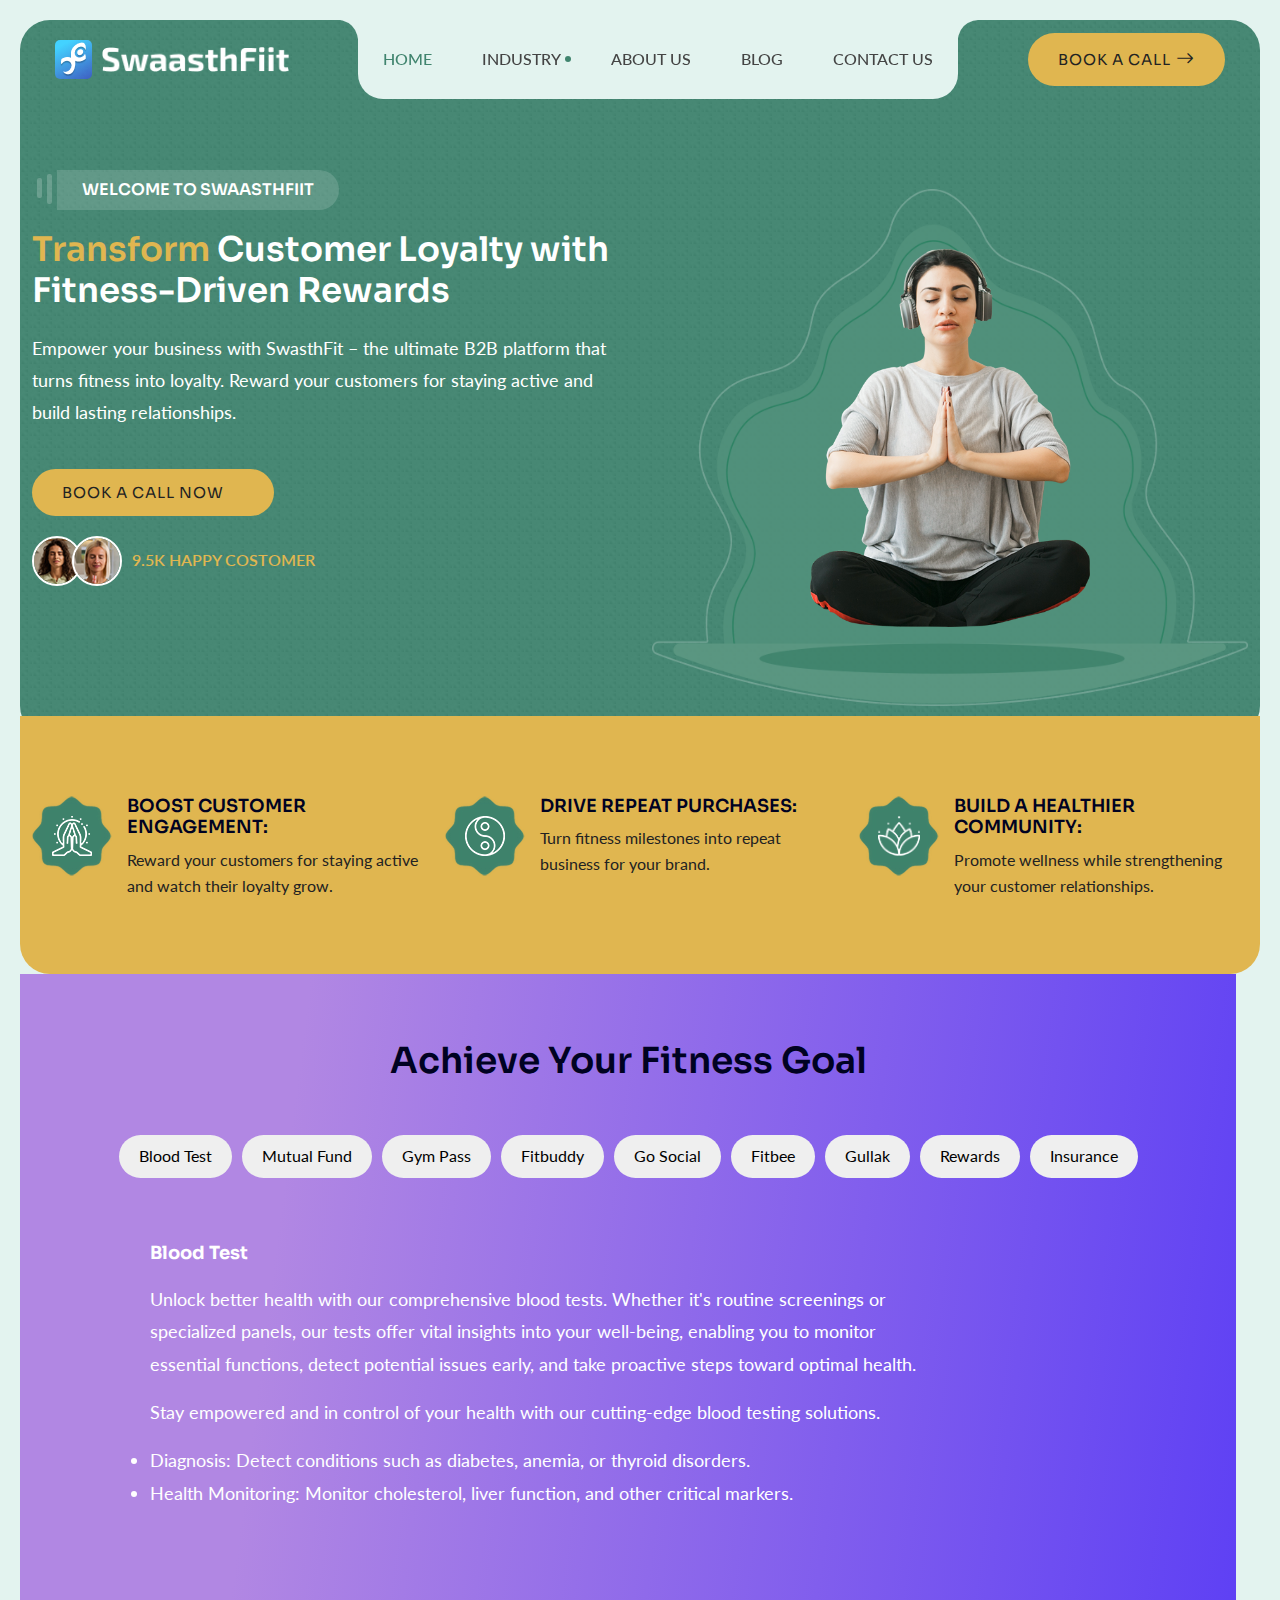
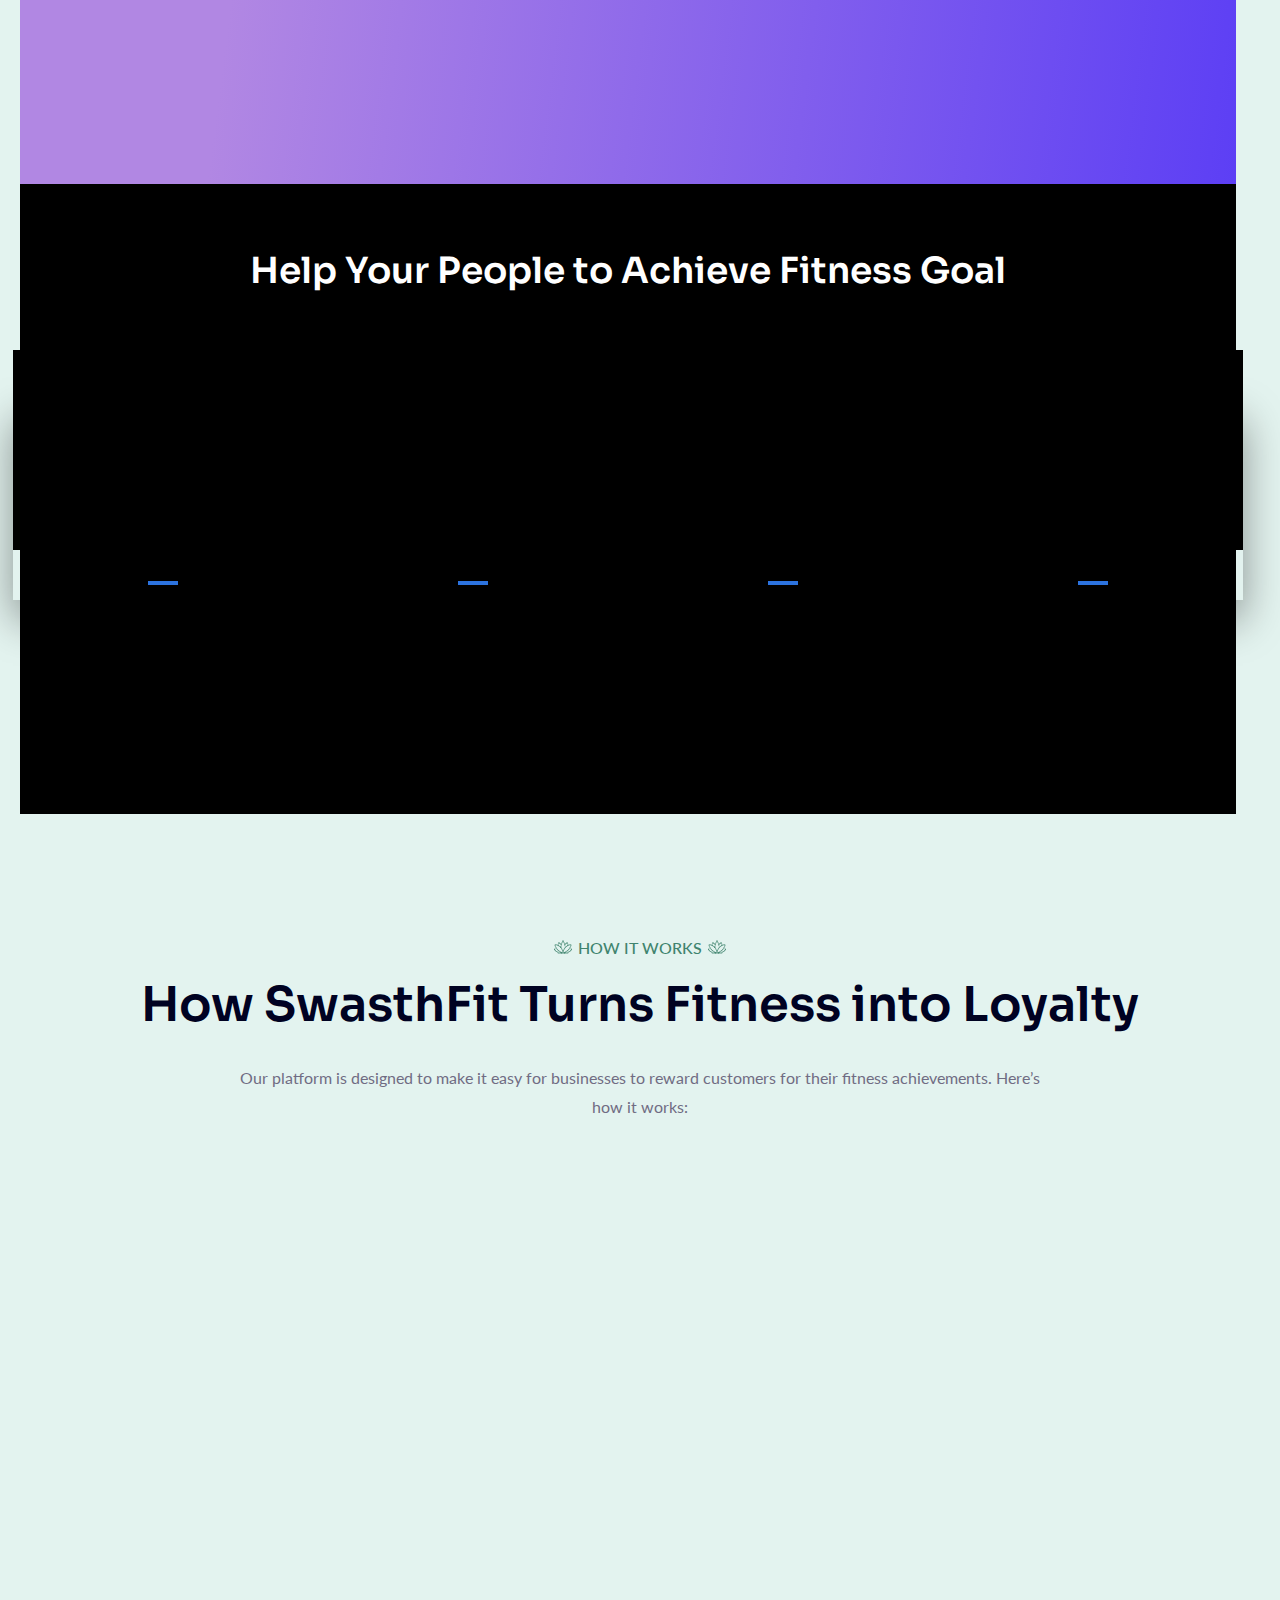
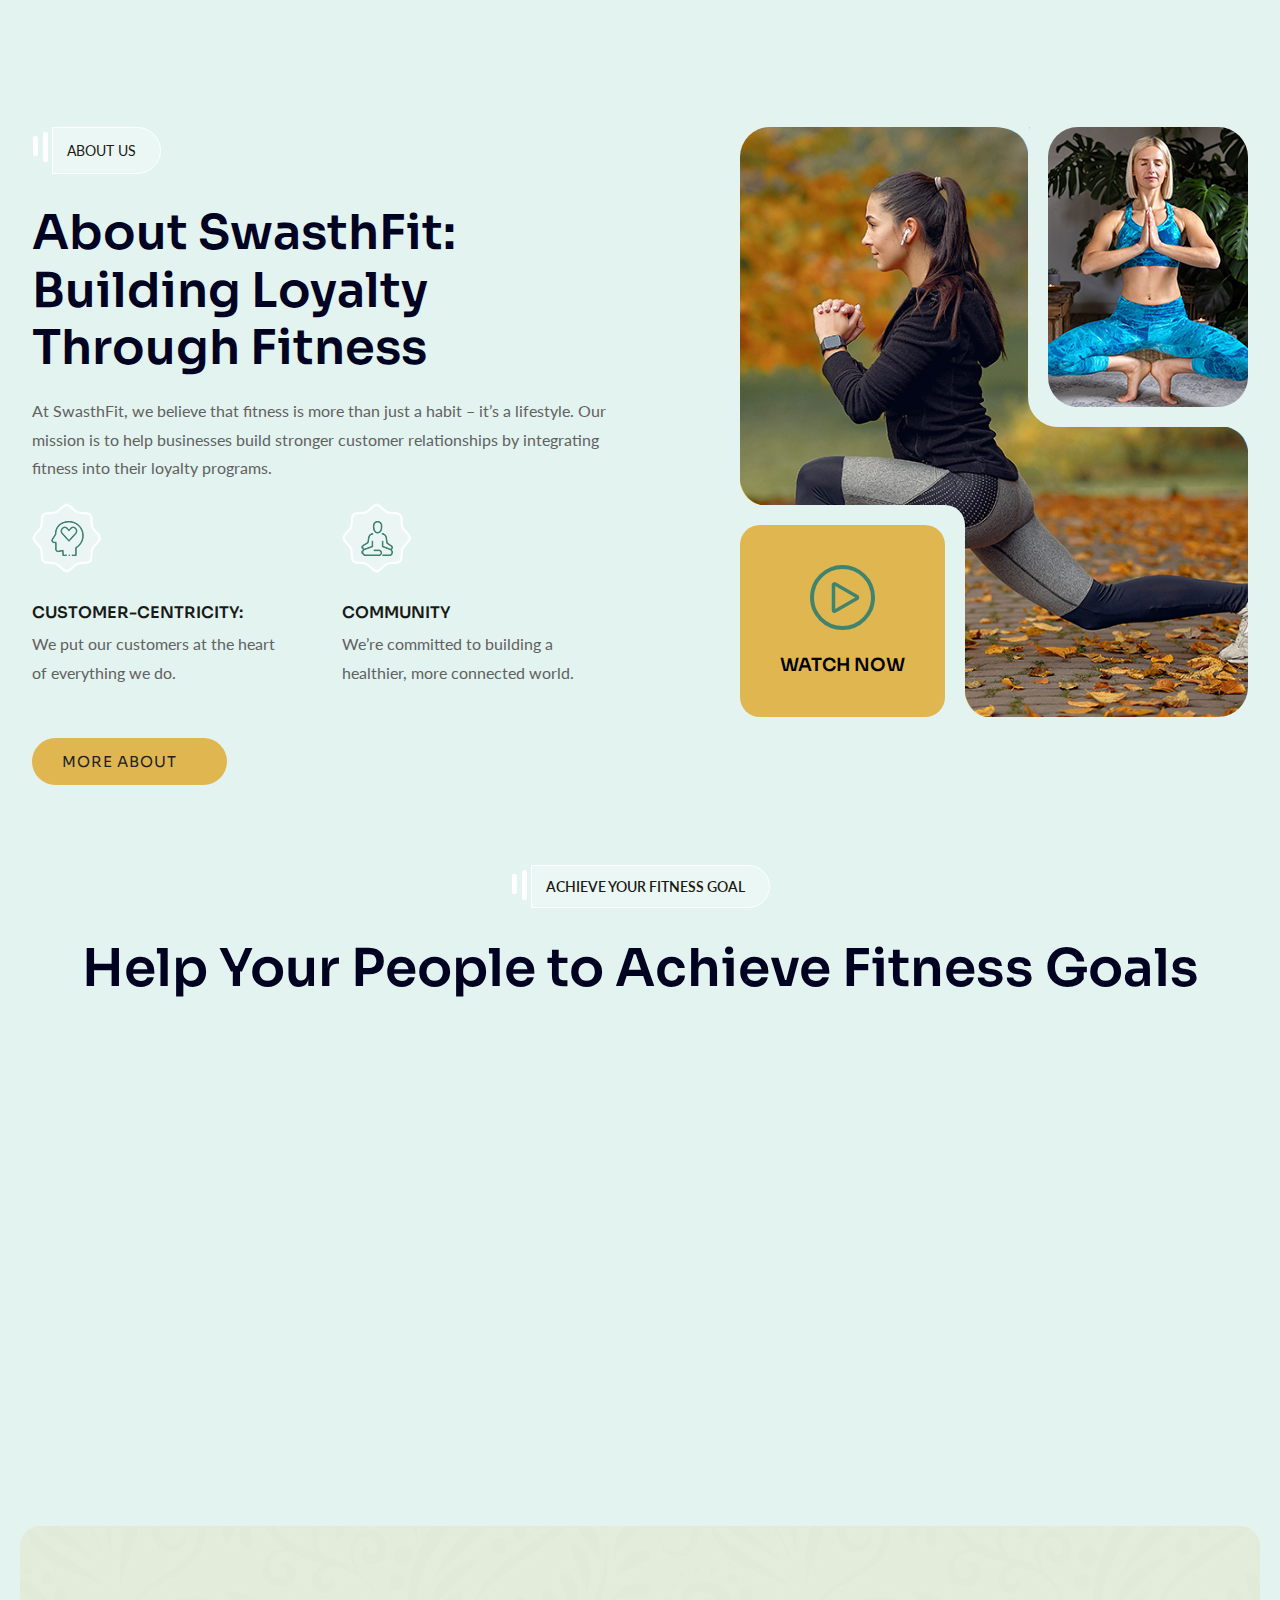
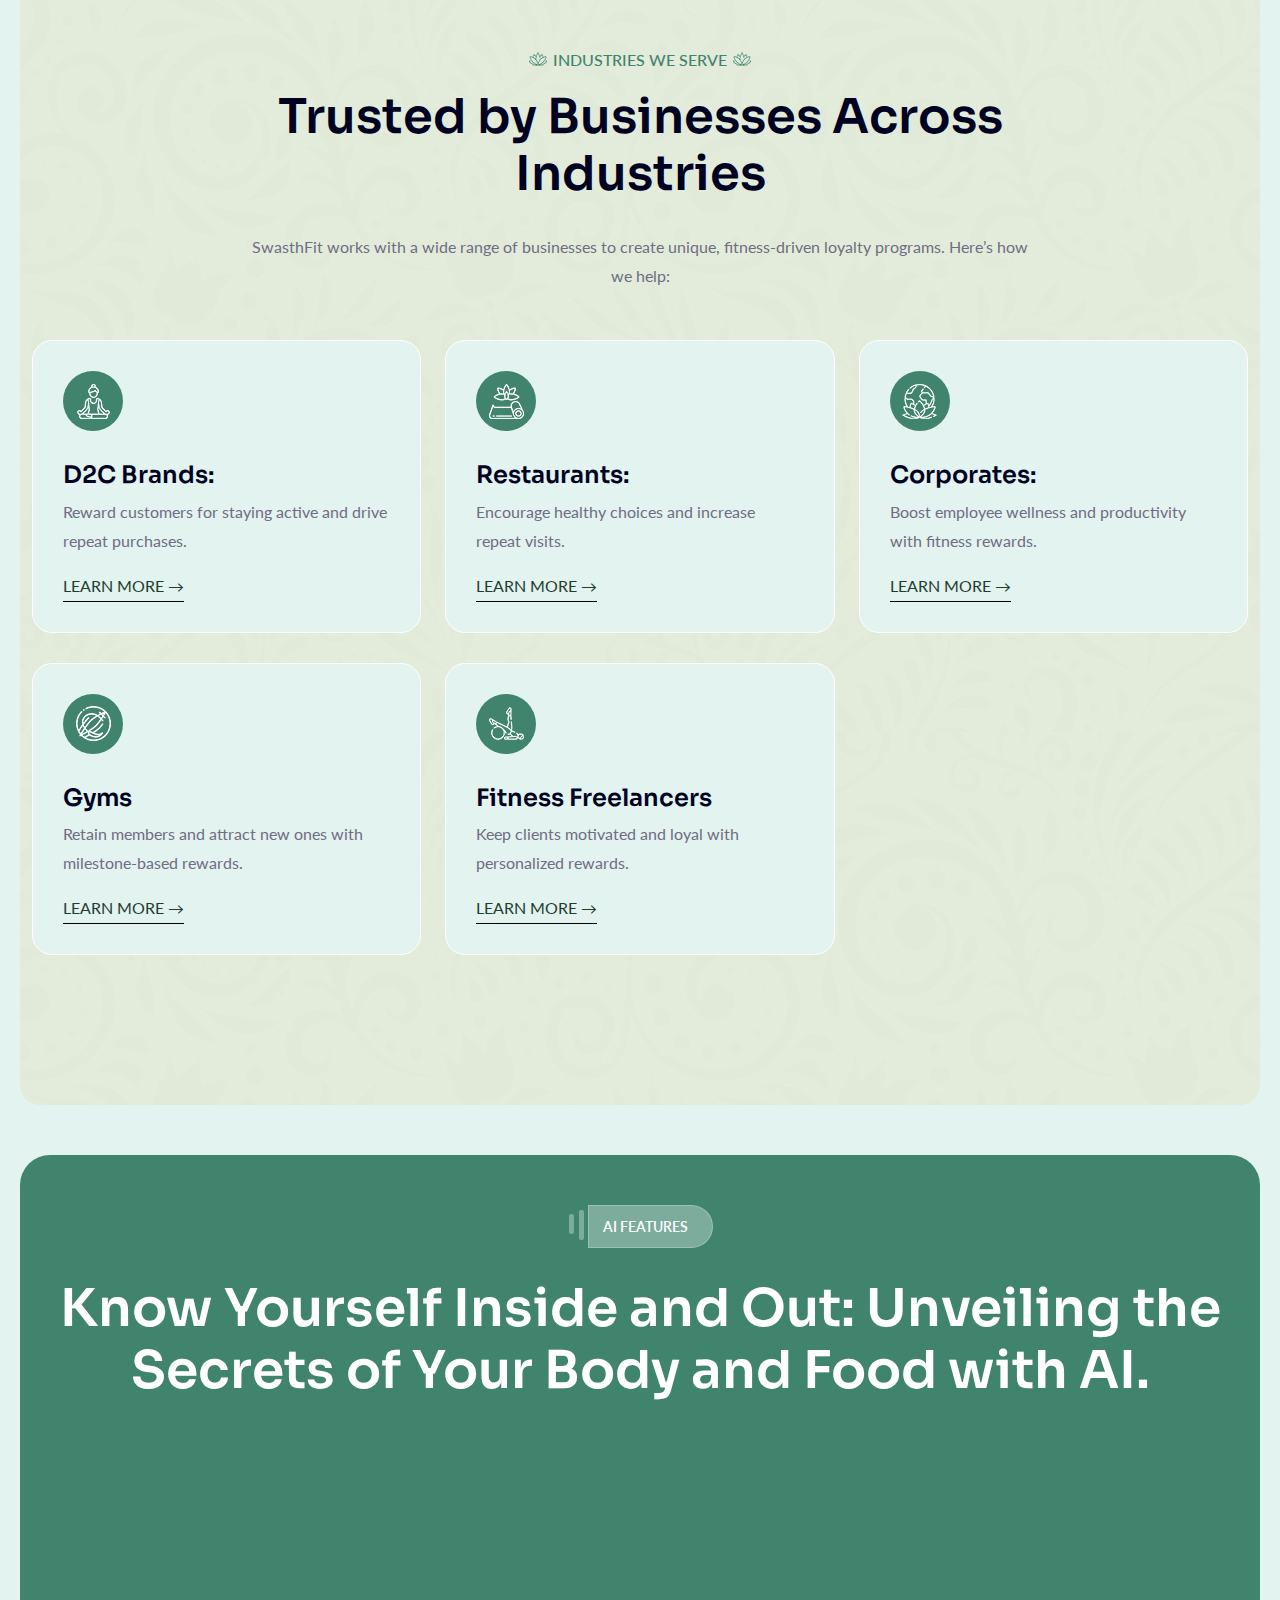
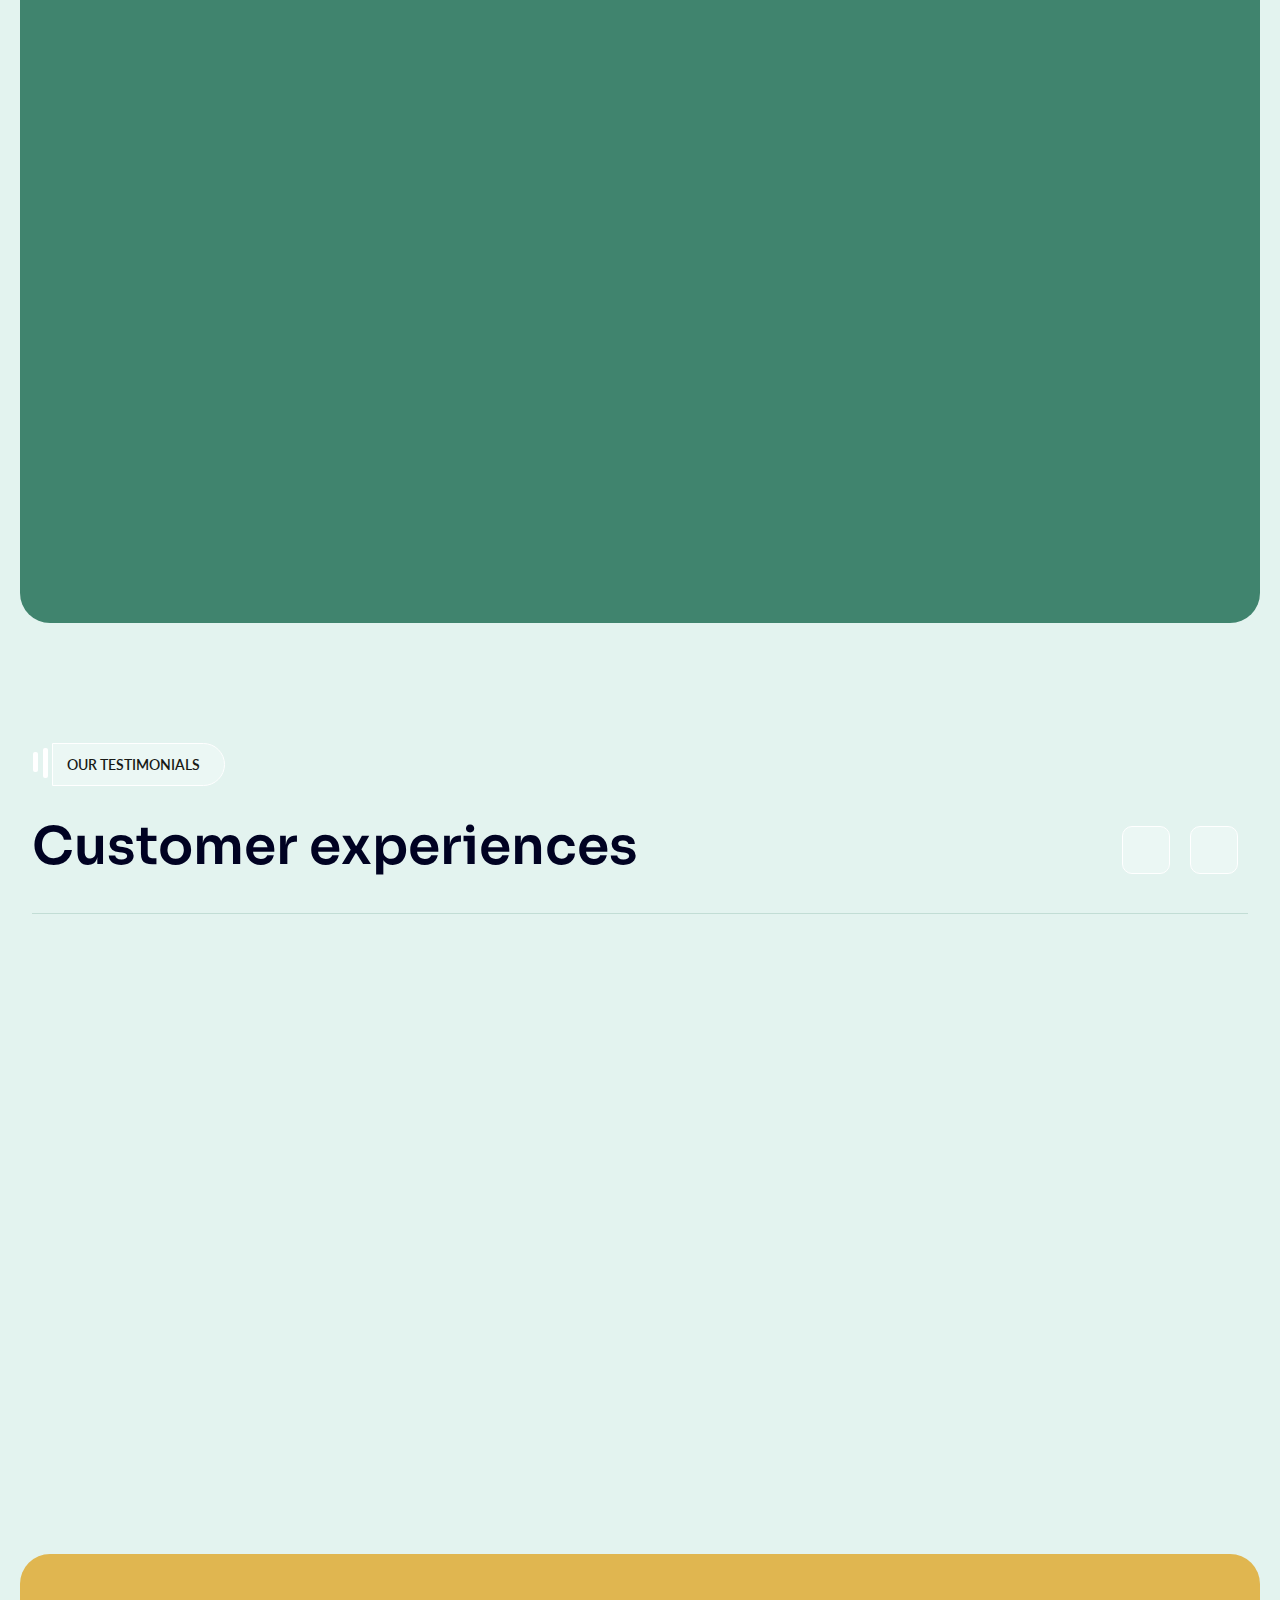
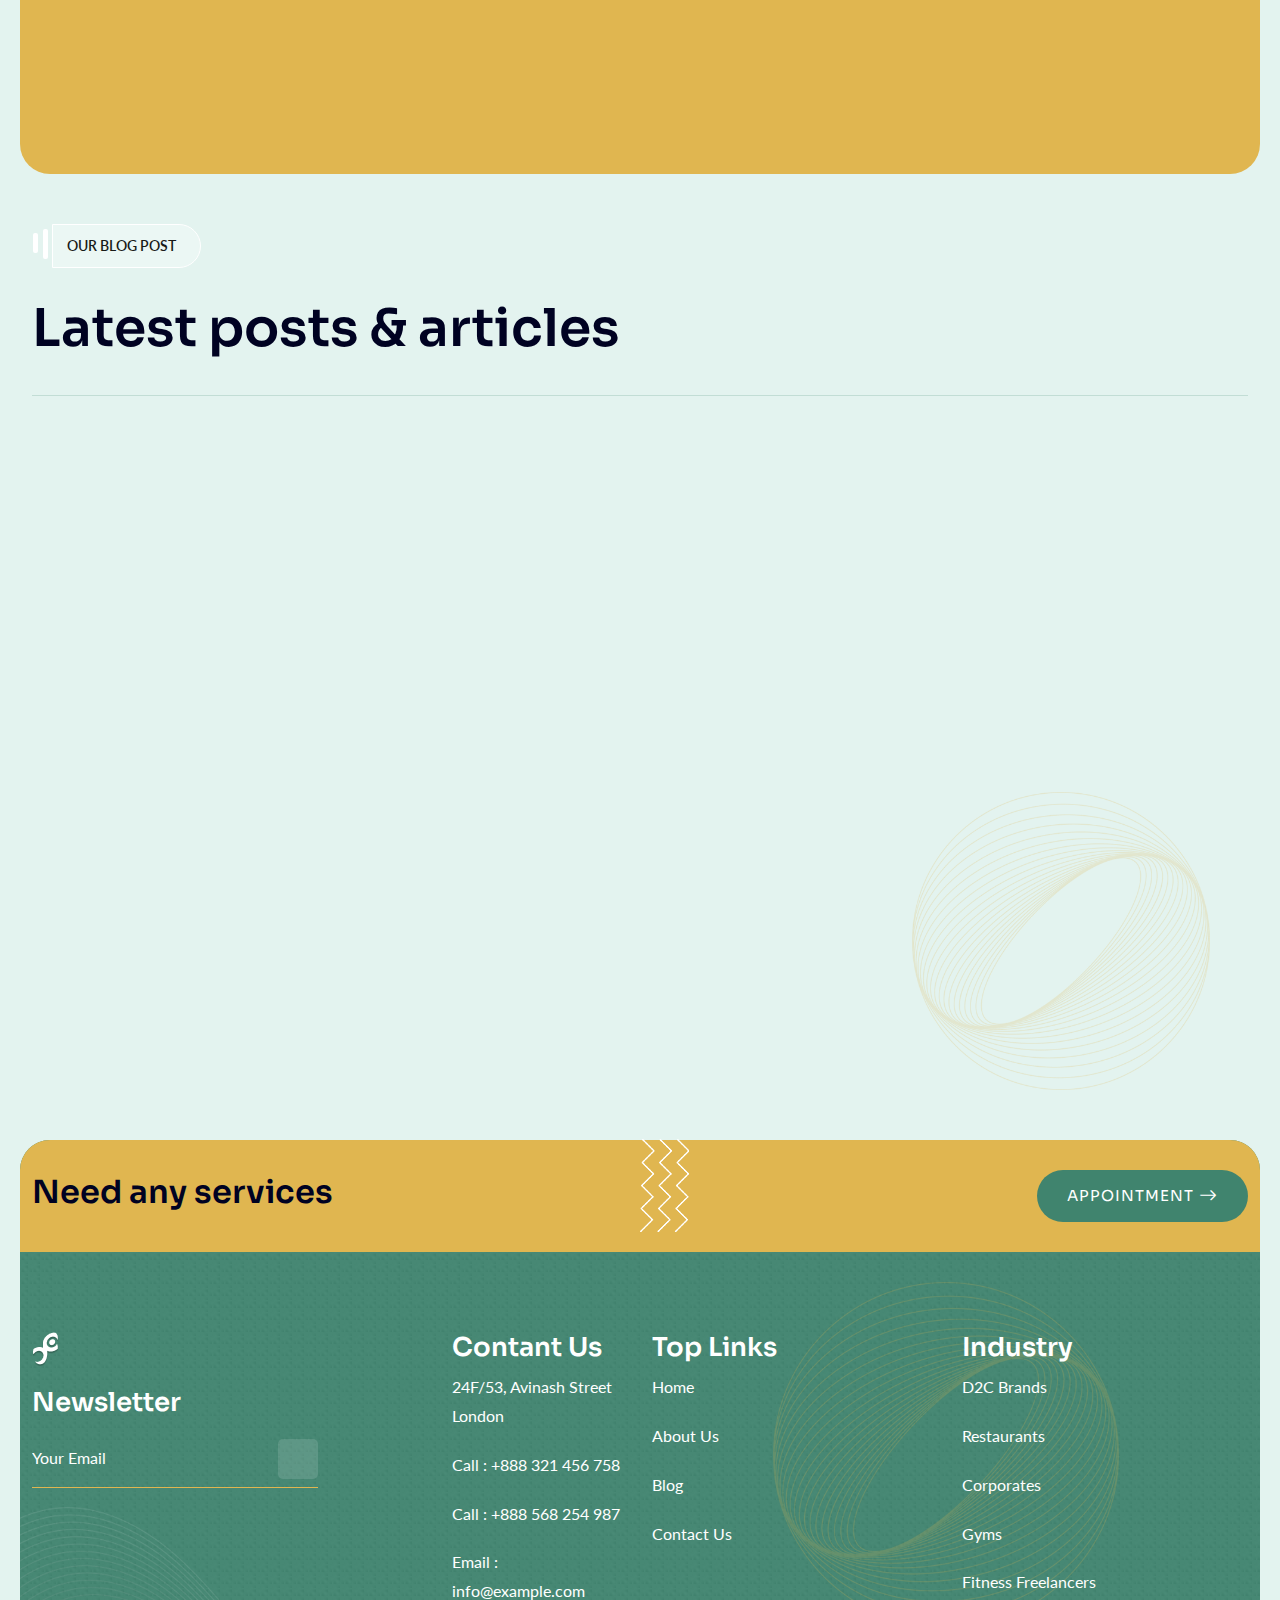
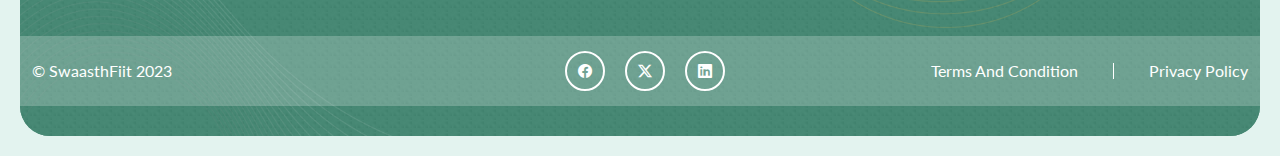
==== index.html @ fe1de3e8 "first commit" ====
<!DOCTYPE html>
<html lang="en">

<head>

	<!-- META -->
	<meta charset="utf-8">
	<meta http-equiv="X-UA-Compatible" content="IE=edge">
	<meta name="keywords" content="">
	<meta name="author" content="aonetheme">
	<meta name="robots" content="">
	<meta name="description" content="Tranel Travel Tour Website">

	<!-- FAVICONS ICON -->
	<link rel="icon" href="assets/images/favicon.ico" type="image/x-icon">
	<link rel="shortcut icon" type="image/x-icon" href="assets/images/favicon.png">

	<!-- PAGE TITLE HERE -->
	<title>SwaasthFiit</title>

	<!-- MOBILE SPECIFIC -->
	<meta name="viewport" content="width=device-width, initial-scale=1, maximum-scale=1">

	<!-- BOOTSTRAP STYLE SHEET -->
	<link href="assets/css/bootstrap.min.css" rel="stylesheet">
	<!-- FLATICON STYLE SHEET -->
	<link href="assets/css/bootstrap-icons.css" rel="stylesheet">
	<!-- FONTAWESOME STYLE SHEET -->
	<link href="assets/css/font-awesome.min.css" rel="stylesheet">
	<!-- Feather STYLE SHEET -->
	<link href="assets/css/feather.css" rel="stylesheet">
	<!-- WOW ANIMATE STYLE SHEET -->
	<link href="assets/css/animate.css" rel="stylesheet">
	<!-- FONTS CSS STYLE SHEET -->
	<link href="assets/css/font.css" rel="stylesheet">
	<!-- OWL CAROUSEL STYLE SHEET -->
	<link href="assets/css/owl.carousel.min.css" rel="stylesheet">
	<!-- MAGNIFIC POPUP STYLE SHEET -->
	<link href="assets/css/magnific-popup.min.css" rel="stylesheet">
	<!-- MAIN STYLE SHEET -->
	<link href="assets/css/style.css" rel="stylesheet">
</head>

<body>

	<!-- LOADING AREA START ===== -->
	<div class="loading-area">
		<div class="loading-box"></div>
		<div class="loading-pic">
			<div class="wrapper">
				<div class="cssload-loader"></div>
			</div>
		</div>
	</div>
	<!-- LOADING AREA  END ====== -->

	<!-- Curser Pointer -->
	<div class="cursor"></div>
	<div class="cursor2"></div>

	<div class="page-wraper">

		<!-- HEADER START -->
		<header class="site-header header-style-1 mobile-sider-drawer-menu header-full-width">
			<!--Top bar section End-->
			<div class="sticky-header main-bar-wraper  navbar-expand-lg">
				<div class="main-bar">
					<div class="container">

						<!-- Mobile Logo -->
						<div class="mobile-logo-left">
							<div class="logo-header">
								<div class="logo-header-inner logo-header-one">
									<a style="display: flex; align-items: center;" href="/" class="ao-logo-main">
										<img style="border-radius: 5px; padding: 2px 5px; margin-right: 10px;  background: linear-gradient(152.04deg, #43D2FF 15.15%, rgba(56, 40, 244, 0.56) 108.98%);"
											src="assets/images/home1/logo.png" alt="">
										<img style="height: 25px;" src="assets/images/home1/SwaasthFiit.png" alt="">
									</a>

								</div>
							</div>
						</div>

						<!-- NAV Toggle Button -->
						<button id="mobile-side-drawer" data-target=".header-nav" data-toggle="collapse" type="button"
							class="navbar-toggler collapsed">
							<span class="sr-only">Toggle navigation</span>
							<span class="icon-bar icon-bar-first"></span>
							<span class="icon-bar icon-bar-two"></span>
							<span class="icon-bar icon-bar-three"></span>
						</button>

						<!-- MAIN Vav -->
						<div class="nav-animation header-nav header-nav2 navbar-collapse collapse d-flex">
							<ul class=" nav navbar-nav">

								<li class="current-menu-item">
									<a href="/">Home</a>
								</li>
								<li class="has-child">
									<a href="javascript:;">Industry</a>
									<ul class="sub-menu">
										<li><a class="cursor-scale small" href="d2c-brands.html">D2C Brands</a></li>
										<li><a href="restaurants.html">Restaurants</a></li>
										<li><a href="corporates.html">Corporates</a></li>
										<li><a href="gyms.html">Gyms</a></li>
										<li><a href="fitness-freelaners.html">Fitness Freelancers</a></li>
									</ul>
								</li>
								<li>
									<a href="about-us.html">About Us</a>
								</li>
								<li>
									<a href="blog.html">Blog</a>
								</li>
								<li><a href="contact.html">Contact Us </a></li>
							</ul>
						</div>

						<!-- Header Right Section-->
						<div class="extra-nav header-2-nav">
							<div class="extra-cell">
								<a href="contact.html" class="site-button cursor-scale small">Book a call <i
										class="bi bi-arrow-right"></i></a>
							</div>
						</div>

					</div>
				</div>
			</div>
		</header>
		<!-- HEADER END -->


		<!-- CONTENT START -->
		<div class="page-content">
			<!-- Banner Top -->
			<div class="aon-bnrs-area">
				<div class="container">
					<div style="border: Mixed solid; border-image-source: linear-gradient(97.3deg, #B187E3 22.03%, #5135F7 110.73%);"
						class="row align-items-center">
						<!--Banner Left-->
						<div class="col-md-6">
							<div class="aon-bnrs-left">
								<span class="ao-baner-label">Welcome to SwaasthFiit</span>
								<h1 class="ao-baner-title"><span class="cursor-scale">Transform</span> Customer Loyalty
									with<br>Fitness-Driven Rewards</h1>
								<p class="ao-baner-text">Empower your business with SwasthFit – the ultimate B2B
									platform that turns fitness into loyalty. Reward your customers for staying active
									and build lasting relationships.</p>
								<div class="ao-baner-btn">
									<a href="contact.html" class="site-button cursor-scale small">Book a Call Now <i
											class="feather-arrow-right"></i></a>
									<div class="ao-follow-box">
										<span class="ao-follow-pic cursor-scale small"><img
												src="assets/images/home1/banner/pic1.png" alt=""></span>
										<span class="ao-follow-pic cursor-scale small"><img
												src="assets/images/home1/banner/pic2.png" alt=""></span>
										<span class="ao-follow-text">9.5k Happy Costomer</span>
									</div>
								</div>
							</div>
						</div>
						<!--Banner Right-->
						<div class="col-md-6">
							<div class="aon-bnrs-right">
								<div class="top-bar-pic-one animate-v11"><img src="assets/images/home1/banner/girl.png"
										alt=""></div>
								<div class="top-bar-pic-two animate-v22"><img
										src="assets/images/home1/banner/girl-bg.png" alt=""></div>
							</div>
						</div>
					</div>
				</div>
			</div>
			<!-- Slider 1 End -->

			<!-- Service Type  -->
			<div class="ao-servitype-area">
				<div class="container">
					<div class="row">
						<!--Box1-->
						<div class="col-lg-4">
							<div class="ao-servitype-box">
								<div class="ao-servitype-icon">
									<div class="ao-servitype-icobg"><img src="assets/images/home1/icon-bg2.png"
											alt="img"></div>
									<div class="ao-servitype-icopic"><img src="assets/images/home1/icon2/1.png"
											alt="img"></div>
								</div>
								<div class="ao-servitype-info">
									<h4 class="ao-servitype-title">Boost Customer Engagement:</h4>
									<p class="ao-servitype-text">Reward your customers for staying active and watch
										their loyalty grow.</p>
								</div>

							</div>
						</div>
						<!--Box2-->
						<div class="col-lg-4">
							<div class="ao-servitype-box">
								<div class="ao-servitype-icon">
									<div class="ao-servitype-icobg"><img src="assets/images/home1/icon-bg2.png"
											alt="img"></div>
									<div class="ao-servitype-icopic"><img src="assets/images/home1/icon2/2.png"
											alt="img"></div>
								</div>
								<div class="ao-servitype-info">
									<h4 class="ao-servitype-title">Drive Repeat Purchases:</h4>
									<p class="ao-servitype-text">Turn fitness milestones into repeat business for your
										brand.</p>
								</div>

							</div>
						</div>
						<!--Box3-->
						<div class="col-lg-4">
							<div class="ao-servitype-box">
								<div class="ao-servitype-icon">
									<div class="ao-servitype-icobg"><img src="assets/images/home1/icon-bg2.png"
											alt="img"></div>
									<div class="ao-servitype-icopic"><img src="assets/images/home1/icon2/3.png"
											alt="img"></div>
								</div>
								<div class="ao-servitype-info">
									<h4 class="ao-servitype-title">Build a Healthier Community:</h4>
									<p class="ao-servitype-text">Promote wellness while strengthening your customer
										relationships.</p>
								</div>

							</div>
						</div>
					</div>
				</div>
			</div>
			<!-- Slider 1 End -->
			 
			<!-- Blood test etc End -->
			<div style="background: linear-gradient(97.3deg, #B187E3 22.03%, #5135F7 110.73%);
 width: 95vw; display: flex; align-items: center; flex-direction: column; height: 90vh;">
				<h3 style="padding: 65px 0px 40px 0px;">Achieve Your Fitness Goal</h3>
				<div style="display: flex; flex-wrap: wrap;  justify-content: center;">
					<button  style="margin: 5px 5px 5px 5px; padding: 7px 20px 7px 20px; border: 0px solid #fff; border-radius: 30px;"> Blood Test</button>
					<button onclick="mf()" style="margin: 5px 5px 5px 5px; padding: 7px 20px 7px 20px; border: 0px solid #fff; border-radius: 30px;">Mutual Fund</button>
					<button onclick="gp()" style="margin: 5px 5px 5px 5px; padding: 7px 20px 7px 20px; border: 0px solid #fff; border-radius: 30px;">Gym Pass</button>
					<button onclick="fb()" style="margin: 5px 5px 5px 5px; padding: 7px 20px 7px 20px; border: 0px solid #fff; border-radius: 30px;">Fitbuddy</button>
					<button onclick="gs()" style="margin: 5px 5px 5px 5px; padding: 7px 20px 7px 20px; border: 0px solid #fff; border-radius: 30px;">Go Social</button>
					<button onclick="fbe()" style="margin: 5px 5px 5px 5px; padding: 7px 20px 7px 20px; border: 0px solid #fff; border-radius: 30px;">Fitbee</button>
					<button onclick="glk()" style="margin: 5px 5px 5px 5px; padding: 7px 20px 7px 20px; border: 0px solid #fff; border-radius: 30px;">Gullak</button>
					<button onclick="rwds()" style="margin: 5px 5px 5px 5px; padding: 7px 20px 7px 20px; border: 0px solid #fff; border-radius: 30px;">Rewards</button>
					<button onclick="ins()" style="margin: 5px 5px 5px 5px; padding: 7px 20px 7px 20px; border: 0px solid #fff; border-radius: 30px;">Insurance</button>
				</div>
				<div id="btest" style="padding: 50px 120px; display: flex; justify-content: center; align-items: center;">
					<div style="margin: 0px 10px;">
						<h5 id="headingg" style="color: white; padding: 10px 0px;">Blood Test</h5>
						<p id="para1" style="color: white; font-size: large;">Unlock better health with our comprehensive blood tests. Whether it's routine screenings or specialized panels, our tests offer vital insights into your well-being, enabling you to monitor essential functions, detect potential issues early, and take proactive steps toward optimal health.</p>
						<p id="para2" style="color: white; font-size: large;">Stay empowered and in control of your health with our cutting-edge blood testing solutions.</p>
						<div>
							<li id="para3" style="color: white; font-size: large;">Diagnosis: Detect conditions such as diabetes, anemia, or thyroid disorders.
							</li>
							<li id="para4" style="color: white; font-size: large;">Health Monitoring: Monitor cholesterol, liver function, and other critical markers.</li>
						</div>
					</div>
					<img id="myImg" width="40%" height="40%" style="border-radius: 10px; margin: 0px 10px;"  src="https://www.swasthfit.in/frontend/images/blood.jpg" alt="">
				</div>
			</div>
			<!-- Blood test etc End -->

			<div style="background: black;
 width: 95vw; display: flex; align-items: center; flex-direction: column; height: 70vh;">
				<h3 style="color: white; padding: 65px 0px 0px 0px;">Help Your People to Achieve Fitness Goal</h3>
				<div style="display: flex;">
				<div style="margin: 0px 5px;" class="containerr">

       

					<div class="cardd">
			
						<div class="slidee slidee1">
			
							<div class="contentt">
			
								<div class="iconn" style="display: flex; justify-content: center; align-items: center;">
			
									<img style="height: 100%; " src="https://www.swasthfit.in/frontend/images/goal-img01.png" alt="">
			
								</div>
			
							</div>
			
						</div>
			
						<div class="slidee slidee2">
			
							<div class="contentt">
			
								<h3>Expert Guidance For Better Health
								</h3>
			
								<p>Utilize the expertise & Guidance of a trainer and follow along workout videos to help you reach your fitness goals</p>
			
							</div>
			
						</div>
			
					</div>
			
					
			
				</div>
				<div style="margin: 0px 5px;" class="containerr">

       

					<div class="cardd">
			
						<div class="slidee slidee1">
			
							<div class="contentt">
			
								<div class="iconn" style="display: flex; justify-content: center; align-items: center;">
			
									<img style="height: 100%; " src="https://www.swasthfit.in/frontend/images/goal-img02.png" alt="">
			
								</div>
			
							</div>
			
						</div>
			
						<div class="slidee slidee2">
			
							<div class="contentt">
			
								<h3>
			
									Hello there!
			
								</h3>
			
								<p>Utilize the expertise & Guidance of a trainer and follow along workout videos to help you reach your fitness goals</p>
			
							</div>
			
						</div>
			
					</div>
			
					
			
				</div>
				<div style="margin: 0px 5px;" class="containerr">

       

					<div class="cardd">
			
						<div class="slidee slidee1">
			
							<div class="contentt">
			
								<div class="iconn" style="display: flex; justify-content: center; align-items: center;">
			
									<img style="height: 100%; " src="https://www.swasthfit.in/frontend/images/goal-img03.png" alt="">
			
								</div>
			
							</div>
			
						</div>
			
						<div class="slidee slidee2">
			
							<div class="contentt">
			
								<h3>
			
									Hello there!
			
								</h3>
			
								<p>Utilize the expertise & Guidance of a trainer and follow along workout videos to help you reach your fitness goals</p>
			
							</div>
			
						</div>
			
					</div>
			
					
			
				</div>
				<div style="margin: 0px 5px;" class="containerr">

       

					<div class="cardd">
			
						<div class="slidee slidee1">
			
							<div class="contentt">
			
								<div class="iconn" style="display: flex; justify-content: center; align-items: center;">
			
									<img style="height: 100%; " src="https://www.swasthfit.in/frontend/images/goal-img04.png" alt="">
			
								</div>
			
							</div>
			
						</div>
			
						<div class="slidee slidee2">
			
							<div class="contentt">
			
								<h3>
			
									Hello there!
			
								</h3>
			
								<p>Utilize the expertise & Guidance of a trainer and follow along workout videos to help you reach your fitness goals</p>
			
							</div>
			
						</div>
			
					</div>
			
					
			
				</div>
				
			</div>
			
			</div>

			<!-- How It Works Section -->
			<div class="ao-featue-area p-t120 p-b90 ao-bg-white">
				<div class="container">
					<!--Section Head-->
					<div class="ao-section2-head">
						<div class="ao-section2-head-tagline">How It Works</div>
						<h2 class="ao-section2-head-title">How SwasthFit Turns Fitness into Loyalty</h2>
						<p>Our platform is designed to make it easy for businesses to reward customers for their fitness
							achievements. Here’s how it works:</p>
					</div>
					<!--Section Content-->
					<div class="ao-section-content">
						<div class="row justify-content-center">
							<!-- COLUMNS 1 -->
							<div class="col-lg-3 col-md-6">
								<div class="ao-featue-box wow fadeInDown" data-wow-duration="1000ms">
									<div class="ao-featue-icon">
										<img src="assets/images/home2/feature/1.png" alt="img">
									</div>
									<h4 class="ao-featue-title">Businesses Partner with SwasthFit:</h4>
									<div class="ao-featue-text">Sign up and customize your loyalty program to fit your
										brand.</div>
									<a href="service-detail.html" class="ao-featue-link cursor-scale small">Our
										Classes<i class="bi bi-arrow-right"></i></a>
								</div>
							</div>
							<!-- COLUMNS 2 -->
							<div class="col-lg-3 col-md-6">
								<div class="ao-featue-box wow fadeInDown" data-wow-duration="2000ms">
									<div class="ao-featue-icon">
										<img src="assets/images/home2/feature/2.png" alt="img">
									</div>
									<h4 class="ao-featue-title">Customers Earn Rewards:</h4>
									<div class="ao-featue-text">Customers track their fitness activities and earn points
										for milestones.</div>
									<a href="service-detail.html" class="ao-featue-link cursor-scale small">Our
										Classes<i class="bi bi-arrow-right"></i></a>
								</div>
							</div>
							<!-- COLUMNS 3 -->
							<div class="col-lg-3 col-md-6">
								<div class="ao-featue-box wow fadeInDown" data-wow-duration="3000ms">
									<div class="ao-featue-icon">
										<img src="assets/images/home2/feature/3.png" alt="img">
									</div>
									<h4 class="ao-featue-title">Redeem Rewards:</h4>
									<div class="ao-featue-text">Customers redeem points for discounts, freebies, or
										exclusive perks at your business.</div>
									<a href="service-detail.html" class="ao-featue-link cursor-scale small">Our
										Classes<i class="bi bi-arrow-right"></i></a>
								</div>
							</div>
							<!-- COLUMNS 4 -->
							<div class="col-lg-3 col-md-6">
								<div class="ao-featue-box wow fadeInDown" data-wow-duration="3000ms">
									<div class="ao-featue-icon">
										<img src="assets/images/home2/feature/3.png" alt="img">
									</div>
									<h4 class="ao-featue-title">Grow Together:</h4>
									<div class="ao-featue-text">Watch your customer loyalty and sales soar as your
										community gets healthier.</div>
									<a href="service-detail.html" class="ao-featue-link cursor-scale small">Our
										Classes<i class="bi bi-arrow-right"></i></a>
								</div>
							</div>
						</div>
					</div>
				</div>
			</div>

			<!-- About SECTION START -->
			<div class="section-full ygr-about-wrap">
				<div class="container">
					<div class="section-content">
						<div class="row">
							<div class="col-lg-6">
								<div class="ygr-about-content">
									<div class="ygr-title-head-section">
										<div class="ygr-main-head-sm-title">
											about us
										</div>
										<h2 class="ygr-main-head-lg-title">
											About SwasthFit: Building Loyalty Through Fitness
										</h2>
										<p class="ygr-pgf-text">
											At SwasthFit, we believe that fitness is more than just a habit – it’s a
											lifestyle. Our mission is to help businesses build stronger customer
											relationships by integrating fitness into their loyalty programs.
										</p>
									</div>

									<div class="ygr-iconset-wrap">
										<div class="row">
											<div class="col-md-6">
												<div class="ygr-icon-bx-1">
													<div class="ygr-media">
														<img src="assets/images/home1/icons/1.png" alt="image">
													</div>
													<h3 class="ygr-title">Customer-Centricity:</h3>
													<p>We put our customers at the heart of everything we do.</p>
												</div>
											</div>
											<div class="col-md-6">
												<div class="ygr-icon-bx-1">
													<div class="ygr-media">
														<img src="assets/images/home1/icons/2.png" alt="image">
													</div>
													<h3 class="ygr-title">Community</h3>
													<p>We’re committed to building a healthier, more connected world.
													</p>
												</div>
											</div>
										</div>
									</div>

									<div class="ygr-site-button-wrap">
										<a href="service-detail.html" class="site-button cursor-scale small">More About
											<i class="feather feather-arrow-right"></i></a>
									</div>

								</div>

							</div>
							<div class="col-lg-6">
								<div class="ygr-collage-3-coulmn-wrap">
									<div class="ygr-collage-3-coulmn">
										<div class="ygr-collage-3-l-pic">
											<img src="assets/images/home1/collage/l-pic1.jpg" alt="Image">
										</div>
										<div class="ygr-collage-3-t-pic">
											<span class="icon-rev-corner-1 t-left"></span>
											<img src="assets/images/home1/collage/t-pic.jpg" alt="Image">
											<span class="icon-rev-corner-1 b-right"></span>
										</div>

										<div class="ygr-collage-3-vid-wrap">
											<span class="icon-rev-corner-1 t-left"></span>
											<div class="ygr-collage-3-vid">
												<a href="https://www.youtube.com/watch?v=fZ5ErXJz3YY"
													class="mfp-video ao-play-btn cursor-scale">
													<i class="bi bi-play"></i>
												</a>
												<h3 class="ygr-title">Watch Now</h3>
											</div>
											<span class="icon-rev-corner-1 b-right"></span>
										</div>

									</div>
								</div>
							</div>
						</div>
					</div>
				</div>
			</div>
			<!-- About SECTION END -->

			<!--  Services  Section -->
			<div class="ao-main-service-area p-b90 ao-bg-white">
				<div class="features-bg-top"> </div>
				<div class="container">
					<!--Section Head-->
					<div class="ao-section-head">
						<div class="ao-section-head-tagline">Achieve your fitness goal</div>
						<h2 class="ao-section-head-title">Help Your People to Achieve Fitness Goals</h2>
					</div>
					<!--Section Content-->
					<div class="ao-section-content">
						<div class="row justify-content-center">
							<!-- COLUMNS 1 -->
							<div class="col-lg-3 col-md-6">
								<div class="ao-main-servi-box wow fadeInDown" data-wow-duration="2000ms">
									<h4 class="ao-main-servi-title"><a class="cursor-scale small"
											href="service-detail.html">Expert Guidance for<br>Better Health</a></h4>
									<div class="ao-main-servi-icon">
										<img src="assets/images/home1/icon3/1.png" alt="">
									</div>
									<a href="service-detail.html" class="ao-main-servi-link cursor-scale small">
										<i class="bi bi-arrow-right"></i>
									</a>
								</div>
							</div>
							<!-- COLUMNS 2 -->
							<div class="col-lg-3 col-md-6">
								<div class="ao-main-servi-box wow fadeInDown" data-wow-duration="2000ms">
									<h4 class="ao-main-servi-title"><a class="cursor-scale small"
											href="service-detail.html">Diet And<br>Food Reciepe</a></h4>
									<div class="ao-main-servi-icon">
										<img src="assets/images/home1/icon3/2.png" alt="">
									</div>
									<a href="service-detail.html" class="ao-main-servi-link cursor-scale small">
										<i class="bi bi-arrow-right"></i>
									</a>
								</div>
							</div>
							<!-- COLUMNS 3 -->
							<div class="col-lg-3 col-md-6">
								<div class="ao-main-servi-box wow fadeInDown" data-wow-duration="2000ms">
									<h4 class="ao-main-servi-title"><a class="cursor-scale small"
											href="service-detail.html">Customized Package<br> that Fit Our Lifestyle</a>
									</h4>
									<div class="ao-main-servi-icon">
										<img src="assets/images/home1/icon3/3.png" alt="">
									</div>
									<a href="service-detail.html" class="ao-main-servi-link cursor-scale small">
										<i class="bi bi-arrow-right"></i>
									</a>
								</div>
							</div>
							<!-- COLUMNS 4 -->
							<div class="col-lg-3 col-md-6">
								<div class="ao-main-servi-box wow fadeInDown" data-wow-duration="2000ms">
									<h4 class="ao-main-servi-title"><a class="cursor-scale small"
											href="service-detail.html">Yoga<br>Vinyasa</a></h4>
									<div class="ao-main-servi-icon">
										<img src="assets/images/home1/icon3/4.png" alt="">
									</div>
									<a href="service-detail.html" class="ao-main-servi-link cursor-scale small">
										<i class="bi bi-arrow-right"></i>
									</a>
								</div>
							</div>
						</div>
					</div>
				</div>
			</div>
			<!--  Services End -->

			<!--Our Classes Section Start -->
			<div class="ao-our-classes-st1-wrap p-t120 p-b120"
				style="background-image: url(assets/images/home2/testimonial-bg.jpg);">
				<div class="container">

					<!--Section Head-->
					<div class="ao-section2-head">
						<div class="ao-section2-head-tagline">Industries We Serve</div>
						<h2 class="ao-section2-head-title">Trusted by Businesses Across <br>Industries</h2>
						<p>SwasthFit works with a wide range of businesses to create unique, fitness-driven loyalty
							programs. Here’s how we help:</p>
					</div>

					<!--Section Content-->
					<div class="ao-section-content">
						<div class="row">
							<!--Box1-->
							<div class="col-lg-4 col-md-6 m-b30">
								<div class="ao-our-classes-bx">
									<div class="ao-icon-media">
										<img src="assets/images/home2/classes/pic1.png" alt="image">
									</div>
									<div class="ao-content">
										<h4 class="ao-title">D2C Brands:</h4>
										<p>Reward customers for staying active and drive repeat purchases.</p>
										<a href="d2c-brands.html" class="site-button-underline cursor-scale small">
											Learn More →
										</a>
									</div>
								</div>
							</div>
							<!--Box2-->
							<div class="col-lg-4 col-md-6 m-b30">
								<div class="ao-our-classes-bx">
									<div class="ao-icon-media">
										<img src="assets/images/home2/classes/pic2.png" alt="image">
									</div>
									<div class="ao-content">
										<h4 class="ao-title">Restaurants:</h4>
										<p>Encourage healthy choices and increase repeat visits.</p>
										<a href="restaurants.html" class="site-button-underline cursor-scale small">
											Learn More →
										</a>
									</div>
								</div>
							</div>
							<!--Box3-->
							<div class="col-lg-4 col-md-6 m-b30">
								<div class="ao-our-classes-bx">
									<div class="ao-icon-media">
										<img src="assets/images/home2/classes/pic3.png" alt="image">
									</div>
									<div class="ao-content">
										<h4 class="ao-title">Corporates:</h4>
										<p>Boost employee wellness and productivity with fitness rewards.</p>
										<a href="corporates.html" class="site-button-underline cursor-scale small">
											Learn More →
										</a>
									</div>
								</div>
							</div>
							<!--Box4-->
							<div class="col-lg-4 col-md-6 m-b30">
								<div class="ao-our-classes-bx">
									<div class="ao-icon-media">
										<img src="assets/images/home2/classes/pic4.png" alt="image">
									</div>
									<div class="ao-content">
										<h4 class="ao-title">Gyms</h4>
										<p>Retain members and attract new ones with milestone-based rewards.</p>
										<a href="gyms.html" class="site-button-underline cursor-scale small">
											Learn More →
										</a>
									</div>
								</div>
							</div>
							<!--Box5-->
							<div class="col-lg-4 col-md-6 m-b30">
								<div class="ao-our-classes-bx">
									<div class="ao-icon-media">
										<img src="assets/images/home2/classes/pic5.png" alt="image">
									</div>
									<div class="ao-content">
										<h4 class="ao-title">Fitness Freelancers</h4>
										<p>Keep clients motivated and loyal with personalized rewards.</p>
										<a href="fitness-freelaners.html"
											class="site-button-underline cursor-scale small">
											Learn More →
										</a>
									</div>
								</div>
							</div>

						</div>
						<!-- <div class="text-center m-t40">
							<a href="service-detail.html" class="site-button cursor-scale small">View All Classes <i
									class="feather-arrow-right"></i></a>
						</div> -->
					</div>

				</div>
			</div>
			<!--Our Classes Section End-->

			<!-- Why Choose Us Section -->
			<div class="ao-why-choo-area m-t50 p-t50 p-b120 ao-bg-secondary">
				<div class="container">
					<!--Section Head-->
					<div class="ao-section-head">
						<div class="ao-section-head-tagline">AI Features</div>
						<h2 class="ao-section-head-title text-white">Know Yourself Inside and Out: Unveiling the Secrets
							of Your Body and Food with AI.</h2>
					</div>
					<!--Section Content-->
					<div class="ao-section-content">
						<div class="row">
							<!-- Left Part -->
							<!-- COLUMN 1 -->
							<div class="col-lg-4 m-b20">
								<div class="ao-why-choo-box ao-why-choo-card wow fadeInDown" data-wow-duration="2000ms">
									<h4 class="ao-why-choo-title">01 - Body Scan</h4>
									<div class="ao-why-choo-text">This isn't just a mirror, it's a blueprint! Analyze
										your *height, shoulder width, chest circumference, even body water levels* - all
										with a simple scan. Know your unique physique and track progress like never
										before.</div>
									<a href="#" class="ao-why-choo-link">
										<i class="bi bi-arrow-right"></i>
									</a>
								</div>
							</div>

							<!-- COLUMN 2 -->
							<div class="col-lg-4 m-b20">
								<div class="ao-why-choo-box ao-why-choo-card wow fadeInDown" data-wow-duration="2000ms">
									<h4 class="ao-why-choo-title">02 - Food Scan</h4>
									<div class="ao-why-choo-text">Craving that delicious *Indian dish* but unsure of the
										calorie count? No problem! Our AI deciphers the secrets of your plate,
										*predicting the calories* so you can indulge guilt-free (or make informed
										choices).</div>
									<a href="#" class="ao-why-choo-link">
										<i class="bi bi-arrow-right"></i>
									</a>
								</div>
							</div>

							<!-- COLUMN 3 -->
							<div class="col-lg-4 m-b20">
								<div class="ao-why-choo-box ao-why-choo-card wow fadeInDown" data-wow-duration="2000ms">
									<h4 class="ao-why-choo-title">03 - Age & Gender Detection</h4>
									<div class="ao-why-choo-text">More than just a party trick, this model reveals
										fascinating insights from a single image. Discover the *estimated age and
										gender* with remarkable accuracy, unlocking potential applications in various
										fields.</div>
									<a href="#" class="ao-why-choo-link">
										<i class="bi bi-arrow-right"></i>
									</a>
								</div>
							</div>

							<!-- COLUMN 4 -->
							<div class="col-lg-4 m-b20">
								<div class="ao-why-choo-box ao-why-choo-card wow fadeInDown" data-wow-duration="2000ms">
									<h4 class="ao-why-choo-title">04 - BMI Prediction</h4>
									<div class="ao-why-choo-text">Understand your *Body Mass Index* in a flash. This
										model
										analyzes key factors to provide a *personalized assessment*, helping you make
										informed decisions about your health and well-being.</div>
									<a href="#" class="ao-why-choo-link">
										<i class="bi bi-arrow-right"></i>
									</a>
								</div>
							</div>
							<!-- COLUMN 5 -->
							<div class="col-lg-4 m-b20">
								<div class="ao-why-choo-box ao-why-choo-card wow fadeInDown" data-wow-duration="2000ms">
									<h4 class="ao-why-choo-title">05 - Illness & Symptom Prediction</h4>
									<div class="ao-why-choo-text">Feeling under the weather? Our AI might have the
										answers.
									</div>
									<a href="#" class="ao-why-choo-link">
										<i class="bi bi-arrow-right"></i>
									</a>
								</div>
							</div>
							<!-- COLUMN 6 -->
							<div class="col-lg-4 m-b20">
								<div class="ao-why-choo-box ao-why-choo-card wow fadeInDown" data-wow-duration="2000ms">
									<h4 class="ao-why-choo-title">06 - Face Emotion Recognition</h4>
									<div class="ao-why-choo-text">Unlock the power of nonverbal communication. This
										model
										*reads the emotions on your face*, helping you understand yourself and others
										better, fostering deeper connections and emotional intelligence.</div>
									<a href="#" class="ao-why-choo-link">
										<i class="bi bi-arrow-right"></i>
									</a>
								</div>
							</div>
						</div>
						<!-- Right Part -->
						<!-- <div class="col-lg-4">
								<div class="ao-how-it-right wow fadeInDown" data-wow-duration="2000ms">
									<div class="ao-how-it-pic animate-v11"><img src="assets/images/home1/how-it-pic.jpg"
											alt="img"></div>
								</div>
							</div> -->
					</div>
				</div>
			</div>
			<div class="ao-why-bg-pic plus-v1"><img class="spin-v1" src="assets/images/home1/how-bg.png" alt="">
			</div>
			<!-- Why Choose Us End -->

			<!-- Our Testimonials Section -->
			<div class="ao-our-testimo-area p-t120 p-b120 ao-bg-white">
				<div class="container">
					<!--Section Head-->
					<div class="ao-section-head ao-left-align">
						<div class="ao-section-head-tagline">Our Testimonials</div>
						<h2 class="ao-section-head-title">Customer experiences</h2>
					</div>
					<!--Section Content-->
					<div class="ao-section-content">
						<div class="owl-carousel ao-our-testimo-slider owl-btn-top-right ">
							<!-- COLUMN 1 -->
							<div class="item">
								<div class="ao-our-testimo-box wow fadeInDown" data-wow-duration="2000ms">
									<span class="ao-our-testimo-icon"><i class="bi bi-quote"></i></span>
									<div class="ao-our-testimo-text">Sem nulla pharetra diam sit amet risus nullam eget
										felis eget nunc relax elementum special in pulvinar etiam non quam lacus
										suspendisse faucibus
										met risus nullam about proces chose do nunc relax nulla pharetra diam sit amet
										provid.
									</div>

									<div class="ao-our-testimo-bot">
										<div class="ao-our-testimo-media">
											<div class="ao-our-testimo-pic"><img
													src="assets/images/home1/test-pic/1.jpg" alt="img"></div>
										</div>
										<div class="ao-our-testimo-info">
											<div class="ao-our-testimo-name">Zulliya Wood</div>
											<div class="ao-our-testimo-posin"><i class="bi bi-circle-fill"></i> Manager
											</div>
										</div>
									</div>

								</div>
							</div>
							<!-- COLUMN 2 -->
							<div class="item">
								<div class="ao-our-testimo-box wow fadeInDown" data-wow-duration="2000ms">
									<span class="ao-our-testimo-icon"><i class="bi bi-quote"></i></span>
									<div class="ao-our-testimo-text">Sem nulla pharetra diam sit amet risus nullam eget
										felis eget nunc relax elementum special in pulvinar etiam non quam lacus
										suspendisse faucibus
										met risus nullam about proces chose do nunc relax nulla pharetra diam sit amet
										provid.
									</div>

									<div class="ao-our-testimo-bot">
										<div class="ao-our-testimo-media">
											<div class="ao-our-testimo-pic"><img
													src="assets/images/home1/test-pic/2.jpg" alt=""></div>
										</div>
										<div class="ao-our-testimo-info">
											<div class="ao-our-testimo-name">David Wood</div>
											<div class="ao-our-testimo-posin"><i class="bi bi-circle-fill"></i>
												Developer</div>
										</div>
									</div>

								</div>
							</div>
							<!-- COLUMN 3 -->
							<div class="item">
								<div class="ao-our-testimo-box wow fadeInDown" data-wow-duration="2000ms">
									<span class="ao-our-testimo-icon"><i class="bi bi-quote"></i></span>
									<div class="ao-our-testimo-text">Sem nulla pharetra diam sit amet risus nullam eget
										felis eget nunc relax elementum special in pulvinar etiam non quam lacus
										suspendisse faucibus
										met risus nullam about proces chose do nunc relax nulla pharetra diam sit amet
										provid.
									</div>

									<div class="ao-our-testimo-bot">
										<div class="ao-our-testimo-media">
											<div class="ao-our-testimo-pic"><img
													src="assets/images/home1/test-pic/1.jpg" alt=""></div>
										</div>
										<div class="ao-our-testimo-info">
											<div class="ao-our-testimo-name">Mostafa Kamal</div>
											<div class="ao-our-testimo-posin"><i class="bi bi-circle-fill"></i> Manager
											</div>
										</div>
									</div>

								</div>
							</div>
							<!-- COLUMN 4 -->
							<div class="item">
								<div class="ao-our-testimo-box wow fadeInDown" data-wow-duration="2000ms">
									<span class="ao-our-testimo-icon"><i class="bi bi-quote"></i></span>
									<div class="ao-our-testimo-text">Sem nulla pharetra diam sit amet risus nullam eget
										felis eget nunc relax elementum special in pulvinar etiam non quam lacus
										suspendisse faucibus
										met risus nullam about proces chose do nunc relax nulla pharetra diam sit amet
										provid.
									</div>

									<div class="ao-our-testimo-bot">
										<div class="ao-our-testimo-media">
											<div class="ao-our-testimo-pic"><img
													src="assets/images/home1/test-pic/2.jpg" alt="img"></div>
										</div>
										<div class="ao-our-testimo-info">
											<div class="ao-our-testimo-name">Johan Smith</div>
											<div class="ao-our-testimo-posin"><i class="bi bi-circle-fill"></i> Designer
											</div>
										</div>
									</div>

								</div>
							</div>

						</div>
					</div>
				</div>
			</div>
			<!-- Our Testimonials End -->

			<!-- Yoga Categori Section -->
			<div class="ao-yoga-categori-area ao-bg-primary">
				<div class="container-fluid">
					<div class="owl-carousel ao-yoga-categori-slider owl-btn-top-right ">
						<!-- COLUMN 1 -->
						<div class="item">
							<div class="ao-yoga-categori-box wow fadeInDown" data-wow-duration="1000ms">
								<span class="ao-our-categori-icon"><img src="assets/images/home1/star.png"
										alt=""></span>
								<div class="ao-our-categori-name">hatha yoga</div>
							</div>
						</div>
						<!-- COLUMN 2 -->
						<div class="item">
							<div class="ao-yoga-categori-box wow fadeInDown" data-wow-duration="1000ms">
								<span class="ao-our-categori-icon"><img src="assets/images/home1/star.png"
										alt=""></span>
								<div class="ao-our-categori-name">Vinyasa Yoga</div>
							</div>
						</div>
						<!-- COLUMN 3 -->
						<div class="item">
							<div class="ao-yoga-categori-box wow fadeInDown" data-wow-duration="1000ms">
								<span class="ao-our-categori-icon"><img src="assets/images/home1/star.png"
										alt=""></span>
								<div class="ao-our-categori-name">Balancing Yoga</div>
							</div>
						</div>
						<!-- COLUMN 4 -->
						<div class="item">
							<div class="ao-yoga-categori-box wow fadeInDown" data-wow-duration="1000ms">
								<span class="ao-our-categori-icon"><img src="assets/images/home1/star.png"
										alt=""></span>
								<div class="ao-our-categori-name">Relaxing Pose</div>
							</div>
						</div>
						<!-- COLUMN 5 -->
						<div class="item">
							<div class="ao-yoga-categori-box wow fadeInDown" data-wow-duration="1000ms">
								<span class="ao-our-categori-icon"><img src="assets/images/home1/star.png"
										alt=""></span>
								<div class="ao-our-categori-name">Meditaion</div>
							</div>
						</div>
					</div>
				</div>
			</div>
			<!-- Yoga Categori End -->


			<!-- Latest News Section -->
			<div class="ao-latest-news-area m-t50 p-b120 ao-bg-white">
				<div class="features-bg-top"></div>
				<div class="container">
					<!--Section Head-->
					<div class="ao-section-head ao-left-align">
						<div class="ao-section-head-tagline">our blog post</div>
						<h2 class="ao-section-head-title">Latest posts & articles</h2>
					</div>
					<!--Section Content-->
					<div class="ao-section-content">
						<div class="row justify-content-center">
							<!-- COLUMN 1 -->
							<div class="col-lg-4 col-md-6">
								<div class="ao-lats-news-box wow fadeInDown" data-wow-duration="2000ms">
									<div class="ao-lats-news-pic"><a href="blog-detail.html"><img
												src="assets/images/home1/latest-news/11.jpg" alt="img"></a></div>
									<div class="ao-lats-news-info">
										<div class="post-meta">
											<ul>
												<li class="post-author">
													<span>by</span>
													<a href="blog-detail.html"> Yogar</a>
												</li>
												<li class="post-comment">
													October 21, 2024
												</li>
											</ul>
										</div>
										<h4 class="ao-lats-news-title"><a class="cursor-scale small"
												href="blog-detail.html">Finding the Perfect Beginner Yoga Class.</a>
										</h4>
										<div class="ao-lats-news-btn">
											<a href="blog-detail.html"
												class="ao-lats-news-btnlink cursor-scale small">Read
												More <i class="bi bi-arrow-right"></i></a>
										</div>
									</div>
								</div>
							</div>
							<!-- COLUMN 2 -->
							<div class="col-lg-4 col-md-6">
								<div class="ao-lats-news-box wow fadeInDown" data-wow-duration="2000ms">
									<div class="ao-lats-news-pic"><a href="blog-detail.html"><img
												src="assets/images/home1/latest-news/22.jpg" alt="img"></a></div>
									<div class="ao-lats-news-info">
										<div class="post-meta">
											<ul>
												<li class="post-author">
													<span>by</span>
													<a href="blog-detail.html"> Yogar</a>
												</li>
												<li class="post-comment">
													October 21, 2024
												</li>
											</ul>
										</div>
										<h4 class="ao-lats-news-title"><a class="cursor-scale small"
												href="blog-detail.html">Finding the Perfect Beginner Yoga Class.</a>
										</h4>
										<div class="ao-lats-news-btn">
											<a href="blog-detail.html"
												class="ao-lats-news-btnlink cursor-scale small">Read
												More <i class="bi bi-arrow-right"></i></a>
										</div>
									</div>
								</div>
							</div>
							<!-- COLUMN 3 -->
							<div class="col-lg-4 col-md-6">
								<div class="ao-lats-news-box wow fadeInDown" data-wow-duration="2000ms">
									<div class="ao-lats-news-pic"><a href="blog-detail.html"><img
												src="assets/images/home1/latest-news/33.jpg" alt="img"></a></div>
									<div class="ao-lats-news-info">
										<div class="post-meta">
											<ul>
												<li class="post-author">
													<span>by</span>
													<a href="blog-detail.html"> Yogar</a>
												</li>
												<li class="post-comment">
													October 21, 2024
												</li>
											</ul>
										</div>
										<h4 class="ao-lats-news-title"><a class="cursor-scale small"
												href="blog-detail.html">Finding the Perfect Beginner Yoga Class.</a>
										</h4>
										<div class="ao-lats-news-btn">
											<a href="blog-detail.html"
												class="ao-lats-news-btnlink cursor-scale small">Read
												More <i class="bi bi-arrow-right"></i></a>
										</div>
									</div>
								</div>
							</div>
						</div>
					</div>
				</div>
			</div>
			<!-- Latest News End -->
		</div>


		<!-- CONTENT END -->

		<!-- Footer Start -->
		<footer class="site-footer ao-site-footer">
			<!-- FOOTER BLOCKES START -->
			<div class="footer-top">
				<div class="container">
					<div class="row align-items-center">
						<div class="col-lg-6 col-md-6">
							<div class="footer-top-left">
								<h2 class="">Need any services</h2>
							</div>
						</div>
						<div class="col-lg-6 col-md-6">
							<div class="footer-top-right">
								<a href="contact.html" class="site-button-secondary cursor-scale small">Appointment <i
										class="bi bi-arrow-right"></i></a>
							</div>
						</div>
					</div>
				</div>
				<div class="ao-foo-top-animate-pic roted-v1"><img src="assets/images/home1/foo1.png" alt="img"></div>
			</div>
			<div class="footer-main">
				<!-- Footer Main Top -->
				<div class="footer-main-top">
					<div class="container">
						<div class="row">
							<!-- COLUMNS 1 -->
							<div class="col-lg-3 col-md-12">
								<div class="sf-widget-newsletter f-margin">
									<div class="aon-footer-logo-2">
										<img src="assets/images/home1/logo.png" alt="img">
									</div>
									<h4 class="aon-f-title-2">Newsletter</h4>
									<form role="search" id="news-latter" action="#"
										method="get" class="news-latter-box">
										<input class="form-control" value="" name="q" type="search"placeholder="Your Email">
										<button type="button" class="search-btn news-latter-btn">
											<i class="feather-send"></i>
										</button>
									</form>
									
								</div>
							</div>
							<!-- COLUMNS 2 -->
							<div class="col-lg-3 col-md-6">
								<div class="aon-ftr-info-wrap  f-margin">
									<h4 class="aon-f-title-2">Contant Us</h4>
									<ul class="aon-ftr-info">
										<li>24F/53, Avinash Street London</li>
										<li>Call : <a href="tel:888321456758">+888 321 456 758</a></li>
										<li>Call : <a href="tel:888568254987">+888 568 254 987</a></li>
										<li>Email : info@example.com</li>
									</ul>
								</div>
							</div>
							<!-- COLUMNS 3 -->
							<div class="col-lg-3 col-md-6">
								<div class="aon-widget-link f-margin">
									<h4 class="aon-f-title-2">Top Links</h4>
									<ul class="aon-widget-foo-list-2">
										<li><a class="cursor-scale small" href="/">Home</a></li>
										<li><a class="cursor-scale small" href="contact.html">About Us</a></li>
										<li><a class="cursor-scale small" href="contact.html">Blog</a></li>
										<li><a class="cursor-scale small" href="contact.html">Contact Us</a></li>
									</ul>
								</div>
							</div>
							<!-- COLUMNS 4 -->
							<div class="col-lg-3 col-md-6">
								<div class="aon-widget-link f-margin">
									<h4 class="aon-f-title-2">Industry</h4>
									<ul class="aon-widget-foo-list-2">
										<li><a class="cursor-scale small" href="d2c-brands.html">D2C Brands</a></li>
										<li><a class="cursor-scale small" href="restaurants.html">Restaurants</a></li>
										<li><a class="cursor-scale small" href="corporates.html">Corporates</a></li>
										<li><a class="cursor-scale small" href="gyms.html">Gyms</a></li>
										<li><a class="cursor-scale small" href="fitness-freelaners.html">Fitness
												Freelancers</a></li>
									</ul>
								</div>
							</div>
						</div>
					</div>
				</div>
				<!-- Footer Main bottom  -->
				<div class="footer-main-bot">
					<div class="container">

						<div class="row align-items-center">
							<!-- COLUMNS 1 -->
							<div class="col-lg-4 col-md-12 col-12">
								<span class="ao-copyright-line">© SwaasthFiit 2023</span>
							</div>
							<!-- COLUMNS 2 -->
							<div class="col-lg-4 col-md-12 col-12">
								<ul class="aon-social-icon-2 d-flex">
									<li><a href="https://www.facebook.com/"><i class="bi bi-facebook"></i></a></li>
									<li><a href="https://x.com/"><i class="bi bi-twitter-x"></i></a></li>
									<li><a href="https://in.linkedin.com/"><i class="bi bi-linkedin"></i></a></li>
								</ul>
							</div>
							<!-- COLUMNS 2 -->
							<div class="col-lg-4 col-md-12 col-12">
								<ul class="aon-privacy-links">
									<li><a href="about-us.html">Terms And Condition</a></li>
									<li><a href="about-us.html">Privacy Policy</a></li>
								</ul>
							</div>
						</div>

					</div>
				</div>
				<div class="ao-foo-animate-pic1 plus-v1">
					<img class="spin-v1" src="assets/images/home1/how-bg.png" alt="img">
				</div>
				<div class="ao-foo-animate-pic2 plus-v1">
					<img src="assets/images/home1/foo-2.png" alt="img">
				</div>

			</div>
		</footer>
		<!-- Footer End -->

		<!-- BUTTON TOP START -->
		<button class="scroltop"><span class="fa fa-angle-up  relative" id="btn-vibrate"></span></button>
	</div>


	<script>
		function mf() {
          document.getElementById("headingg").innerHTML = "Mutual Fund";
		  document.getElementById("para1").innerHTML = "Achieve your financial goals with Swasthfit's diverse range of mutual funds. From equity to debt to hybrid funds, our offerings provide valuable opportunities for wealth creation, helping you invest wisely, manage risks effectively, and take confident steps toward financial security.";
		  document.getElementById("para2").innerHTML = "Stay informed and in control of your investments with our user-friendly mutual fund solutions.";
		  document.getElementById("para3").innerHTML = "Wealth Creation: Grow your portfolio with expert-managed funds.";
		  document.getElementById("para4").innerHTML = "Financial Planning: Diversify investments to achieve short-term and long-term goals.";
		  document.getElementById("myImg").src = "https://www.swasthfit.in/frontend/images/mutual.jpg"
}
        function gp() {
          document.getElementById("headingg").innerHTML = "Gym Pass";
		  document.getElementById("para1").innerHTML = "Elevate your fitness journey with Swasthfit's Gym Pass. Offering access to a wide network of gyms and fitness centers, our pass empowers you to stay active, explore diverse workout options, and achieve your health and wellness goals with ease and flexibility.";
		  document.getElementById("para2").innerHTML = "Stay motivated and in control of your fitness routine with our convenient Gym Pass solutions.";
		  document.getElementById("para3").innerHTML = "Flexibility: Access gyms and classes anytime, anywhere.";
		  document.getElementById("para4").innerHTML = "Variety: Choose from yoga, strength training, cardio, and more.";
		  document.getElementById("myImg").src = "https://www.swasthfit.in/frontend/images/gym.jpg"
}
        function fb() {
          document.getElementById("headingg").innerHTML = "Fitbuddy";
		  document.getElementById("para1").innerHTML = "Connect, motivate, and achieve your fitness goals together with Fitbuddy. This unique feature in the Swasthfit app helps you find nearby gym-goers, fostering a supportive fitness community. Build meaningful connections, share progress, and stay motivated as you work toward a healthier lifestyle with like-minded individuals.";
		  document.getElementById("para2").innerHTML = "Empower your fitness journey with Fitbuddy’s seamless connection tools.";
		  document.getElementById("para3").innerHTML = "Discover: Locate gym-goers in your area and expand your fitness network.";
		  document.getElementById("para4").innerHTML = "Engage: Send friend requests and stay inspired with shared fitness goals.";
		  document.getElementById("myImg").src = "https://www.swasthfit.in/frontend/images/fitbuddy.jpg"
}
        function gs() {
          document.getElementById("headingg").innerHTML = "Go Social";
		  document.getElementById("para1").innerHTML = "Share your fitness journey effortlessly with Go Social, a standout feature in the Swasthfit app. Post your pictures, reviews, and achievements directly to Instagram, Facebook, and X without leaving the app. Celebrate milestones, inspire others, and connect with a broader fitness community—all in just a few clicks.";
		  document.getElementById("para2").innerHTML = "Simplify your social sharing with Go Social’s integrated tools.";
		  document.getElementById("para3").innerHTML = "Express: Showcase your progress with photos and reviews.";
		  document.getElementById("para4").innerHTML = "Engage: Share posts seamlessly across your favorite platforms.";
		  document.getElementById("myImg").src = "https://www.swasthfit.in/frontend/images/go-social.jpg"
}
        function fbe() {
          document.getElementById("headingg").innerHTML = "Fitbee";
		  document.getElementById("para1").innerHTML = "Get instant fitness advice with FitBee, your personal AI-powered bot in the Swasthfit app. Ask questions about your fitness goals, workout routines, or nutrition, and receive accurate and tailored answers. Whether you're a beginner or a fitness enthusiast, FitBee is here to guide you every step of the way.";
		  document.getElementById("para2").innerHTML = "Stay informed and achieve your fitness milestones with FitBee’s smart assistance.";
		  document.getElementById("para3").innerHTML = "Ask: Get answers to your fitness-related queries in seconds.";
		  document.getElementById("para4").innerHTML = "Learn: Discover tips and insights tailored to your health goals.";
		  document.getElementById("myImg").src = "https://www.swasthfit.in/frontend/images/fitbee.jpg"
}
        function glk() {
          document.getElementById("headingg").innerHTML = "Gullak";
		  document.getElementById("para1").innerHTML = "Take control of your savings with Gullak, your personal cashback wallet. With every eligible purchase, Gullak rewards you with exciting cashback, helping you save as you spend. It's the perfect way to keep your savings growing effortlessly while enjoying exclusive offers.";
		  document.getElementById("para2").innerHTML = "Stay ahead in your financial journey with Gullak's seamless and user-friendly wallet features.";
		  document.getElementById("para3").innerHTML = "Earn Rewards: Get instant cashback on purchases and store them securely in your Gullak wallet.";
		  document.getElementById("para4").innerHTML = "Easy Redemption: Use your cashback for future transactions or transfer it directly to your bank.";
		  document.getElementById("myImg").src = "https://www.swasthfit.in/frontend/images/gullak.jpg"
}
        function rwds() {
          document.getElementById("headingg").innerHTML = "Rewards";
		  document.getElementById("para1").innerHTML = "Celebrate your fitness journey with our exciting Rewards section. From daily achievements to long-term milestones, our rewards system keeps you motivated, helping you stay consistent and focused on your goals.";
		  document.getElementById("para2").innerHTML = "Turn your fitness activities into valuable perks, making every step toward a healthier lifestyle even more rewarding.";
		  document.getElementById("para3").innerHTML = "Stay Motivated: Earn rewards for completing fitness activities like workouts, challenges, or step goals.";
		  document.getElementById("para4").innerHTML = "Exclusive Perks: Redeem points for discounts, vouchers, or special benefits directly within the app.";
		  document.getElementById("myImg").src = "https://www.swasthfit.in/frontend/images/rewards.jpg"
}
        function ins() {
          document.getElementById("headingg").innerHTML = "Insurance";
		  document.getElementById("para1").innerHTML = "Protect your future with our comprehensive insurance solutions. From health coverage to life protection, our insurance plans provide the security and peace of mind you deserve, helping you safeguard yourself and your loved ones against unforeseen circumstances.";
		  document.getElementById("para2").innerHTML = "Stay prepared and in control of your future with our user-friendly insurance options.";
		  document.getElementById("para3").innerHTML = "Health Insurance: Access policies that cover medical expenses and ensure quality healthcare.";
		  document.getElementById("para4").innerHTML = "Life Insurance: Secure your family’s financial future with our reliable coverage options.";
		  document.getElementById("myImg").src = "https://www.swasthfit.in/frontend/images/insurance.jpg"
}
	</script>

	<!-- JAVASCRIPT  FILES ========================================= -->
	<script src="assets/js/jquery-3.6.1.min.js"></script><!-- JQUERY.MIN JS -->
	<script src="assets/js/popper.min.js"></script><!-- POPPER.MIN JS -->
	<script src="assets/js/bootstrap.min.js"></script><!-- BOOTSTRAP.MIN JS -->
	<script src="assets/js/wow.js"></script><!-- WOW JS -->
	<script src="assets/js/magnific-popup.min.js"></script><!-- MAGNIFIC-POPUP JS -->
	<script src="assets/js/waypoints.min.js"></script><!-- WAYPOINTS JS -->
	<script src="assets/js/counterup.min.js"></script><!-- COUNTERUP JS -->
	<script src="assets/js/waypoints-sticky.min.js"></script><!-- STICKY HEADER -->
	<script src="assets/js/owl.carousel.min.js"></script><!-- OWL  SLIDER  -->
	<script src="assets/js/theia-sticky-sidebar.js"></script><!-- STICKY SIDEBAR  -->
	<script src="assets/js/gsap.min.js"></script><!-- cursor -->
	<script src="assets/js/custom.js"></script><!-- CUSTOM FUCTIONS  -->


</body>

</html>
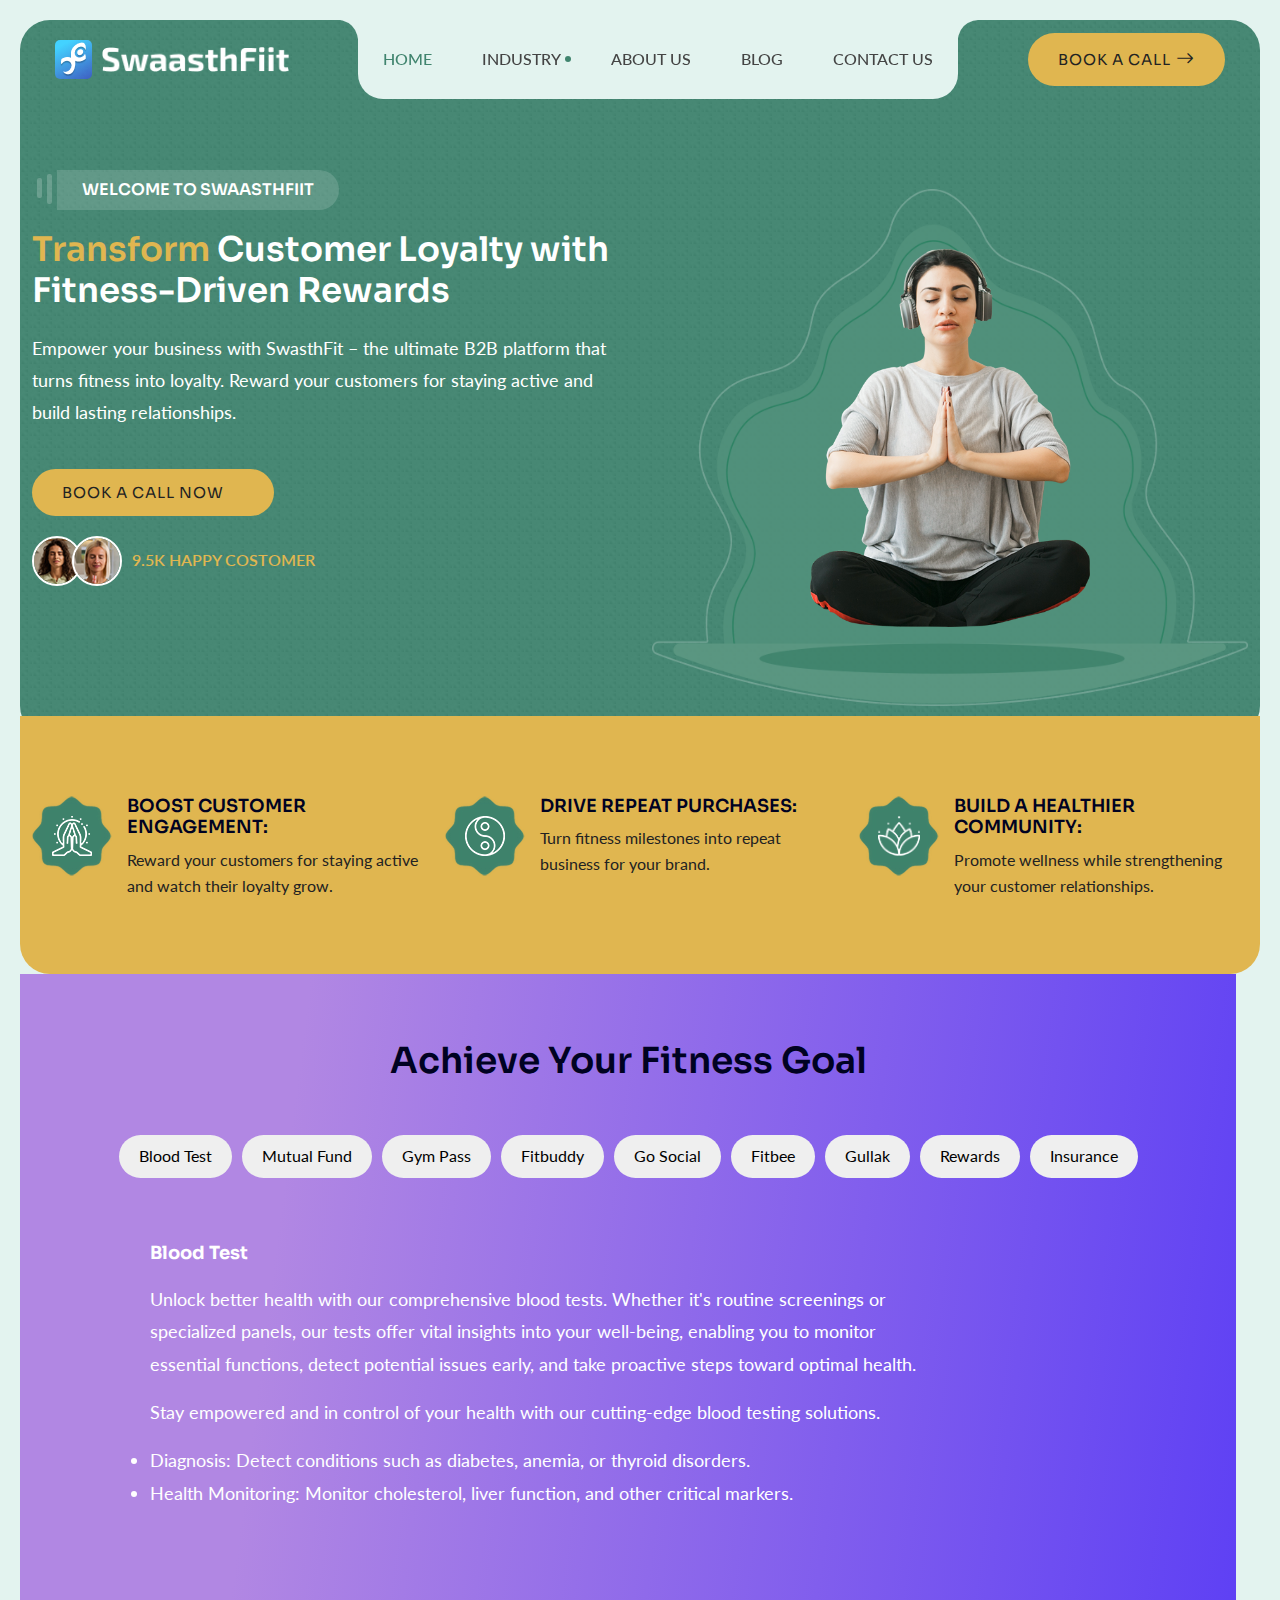
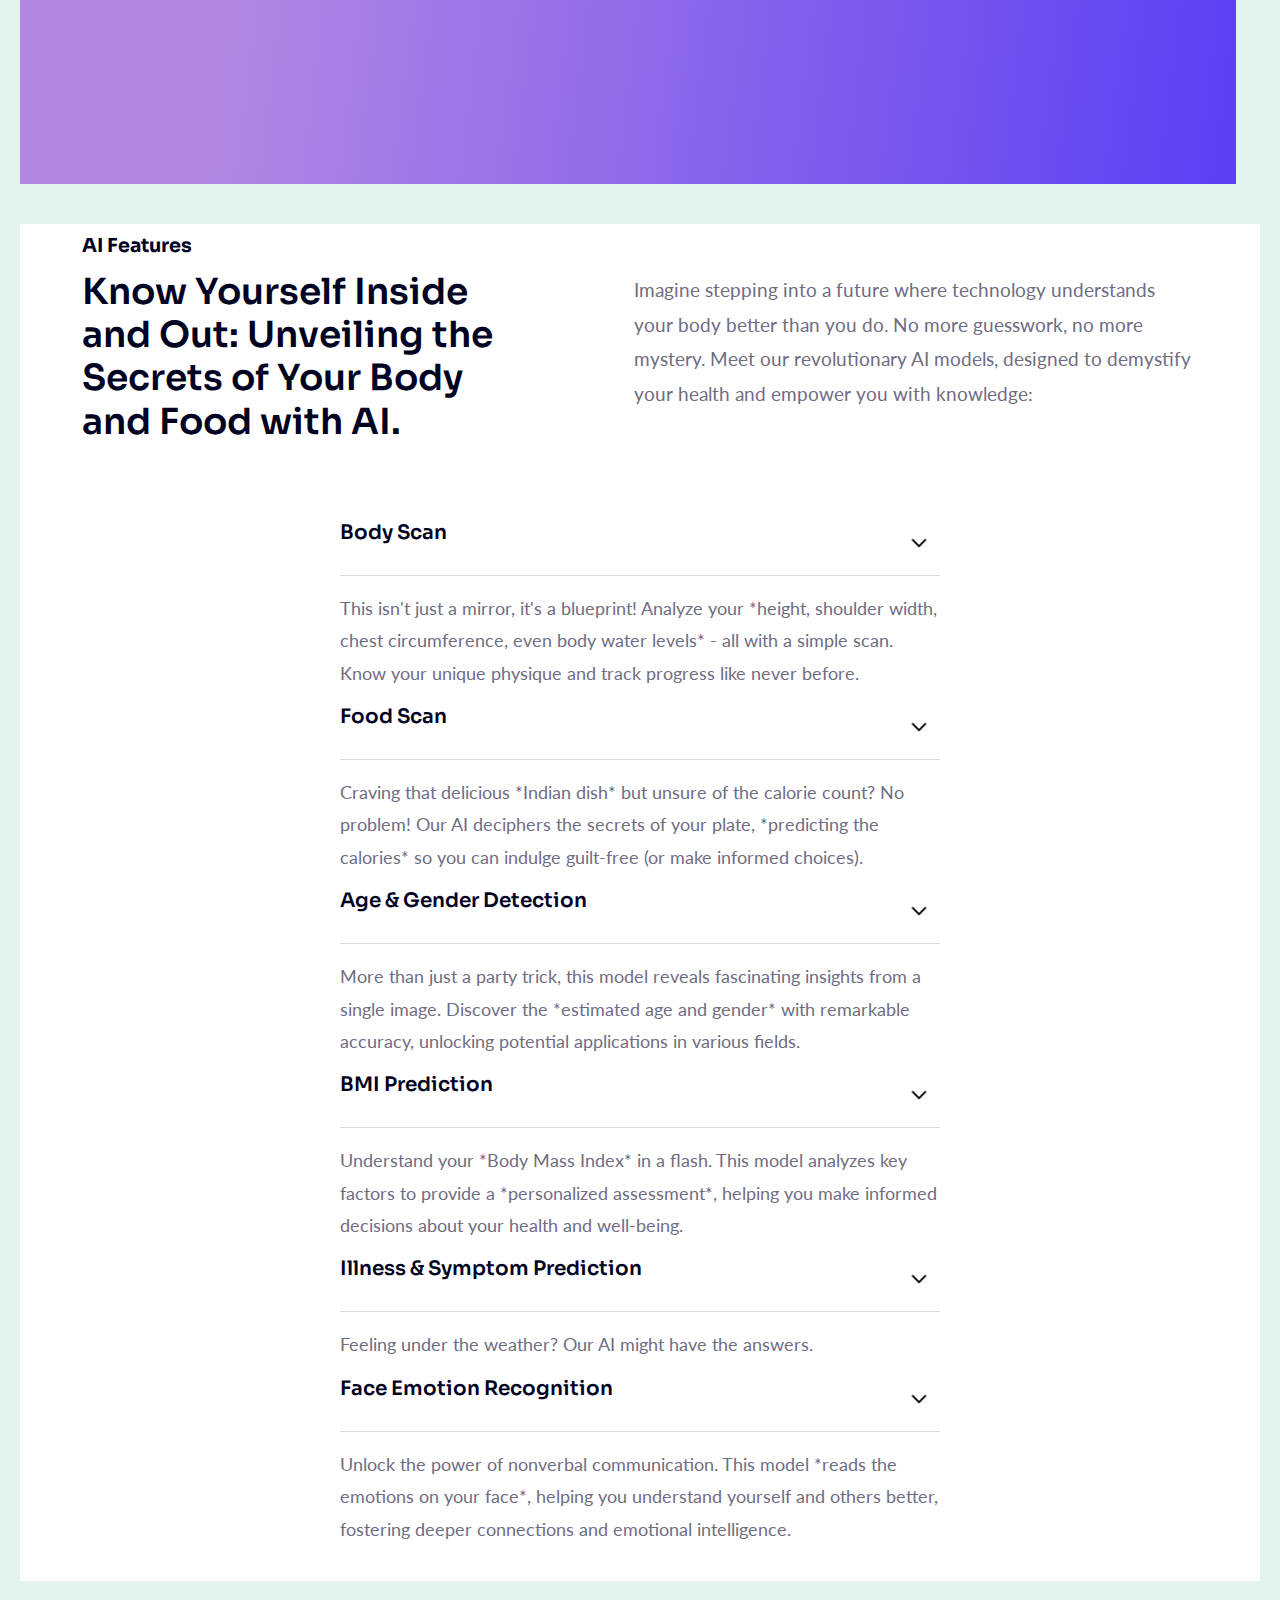
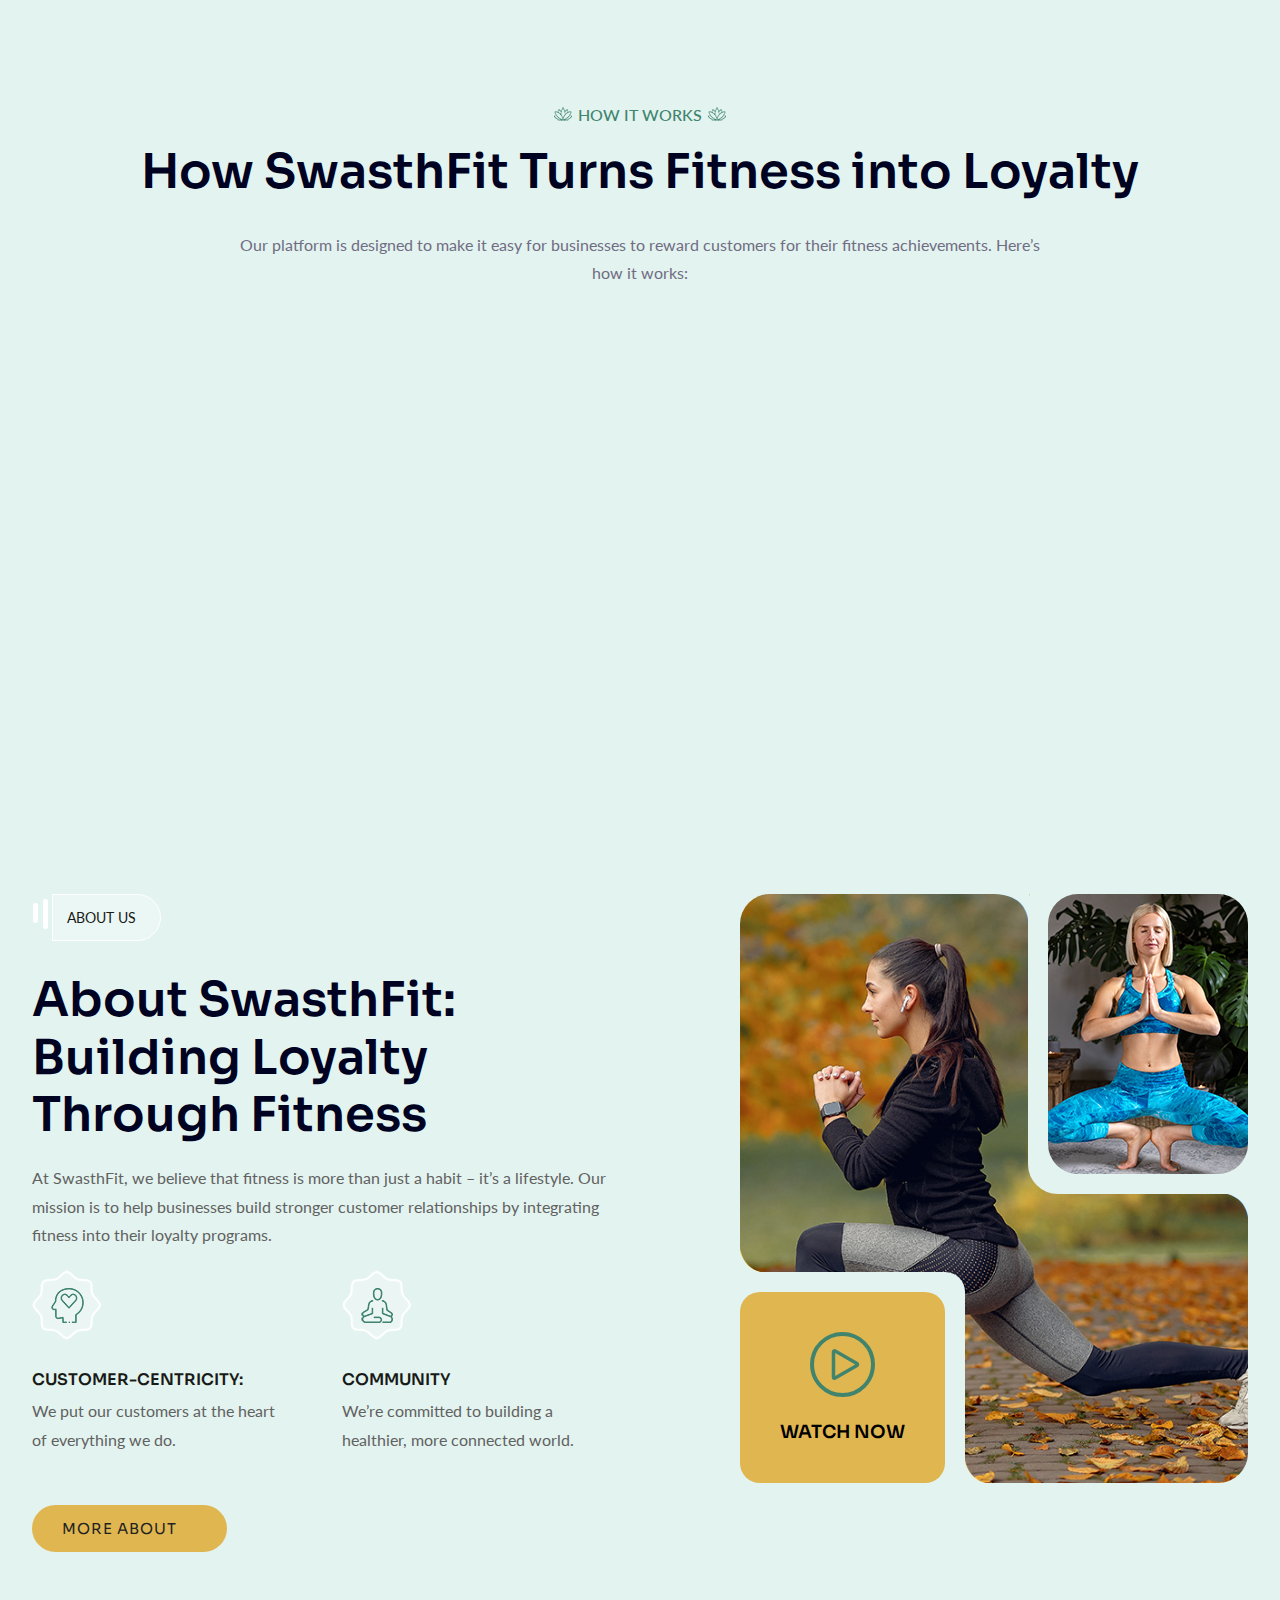
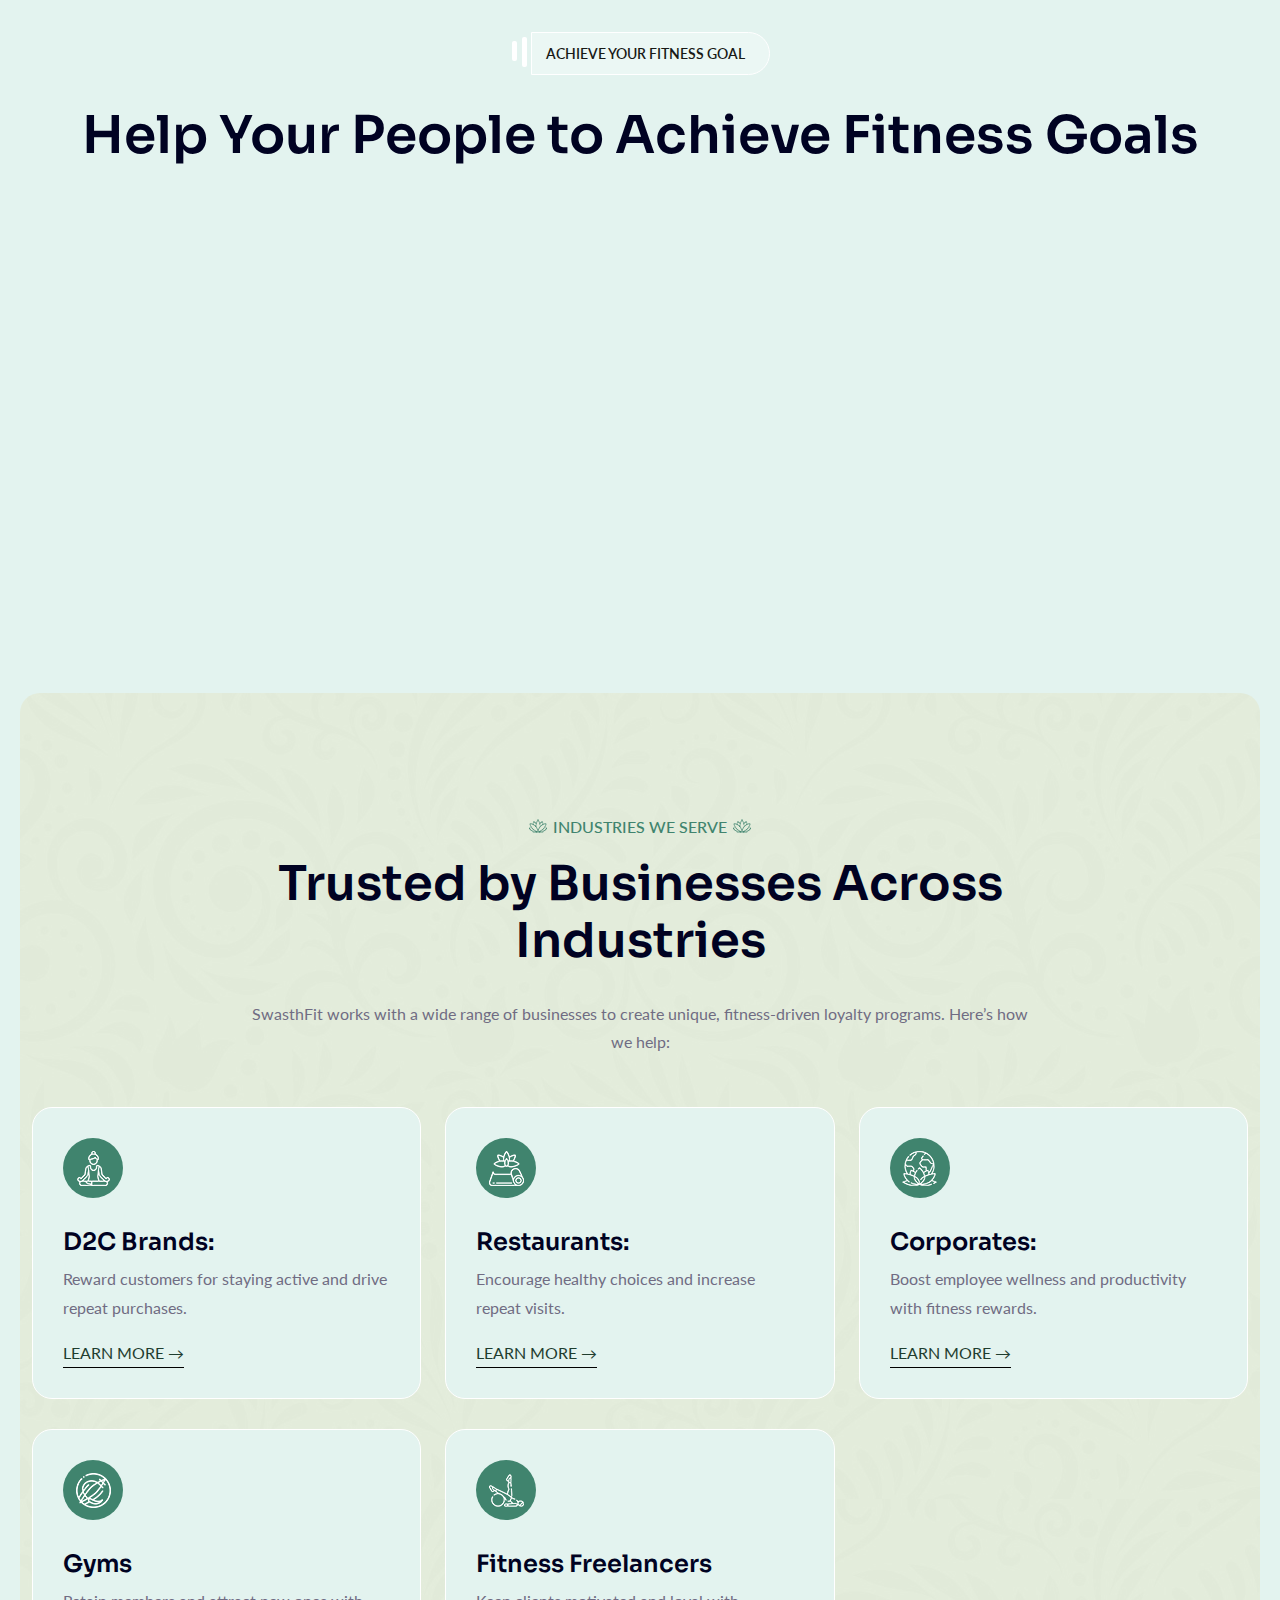
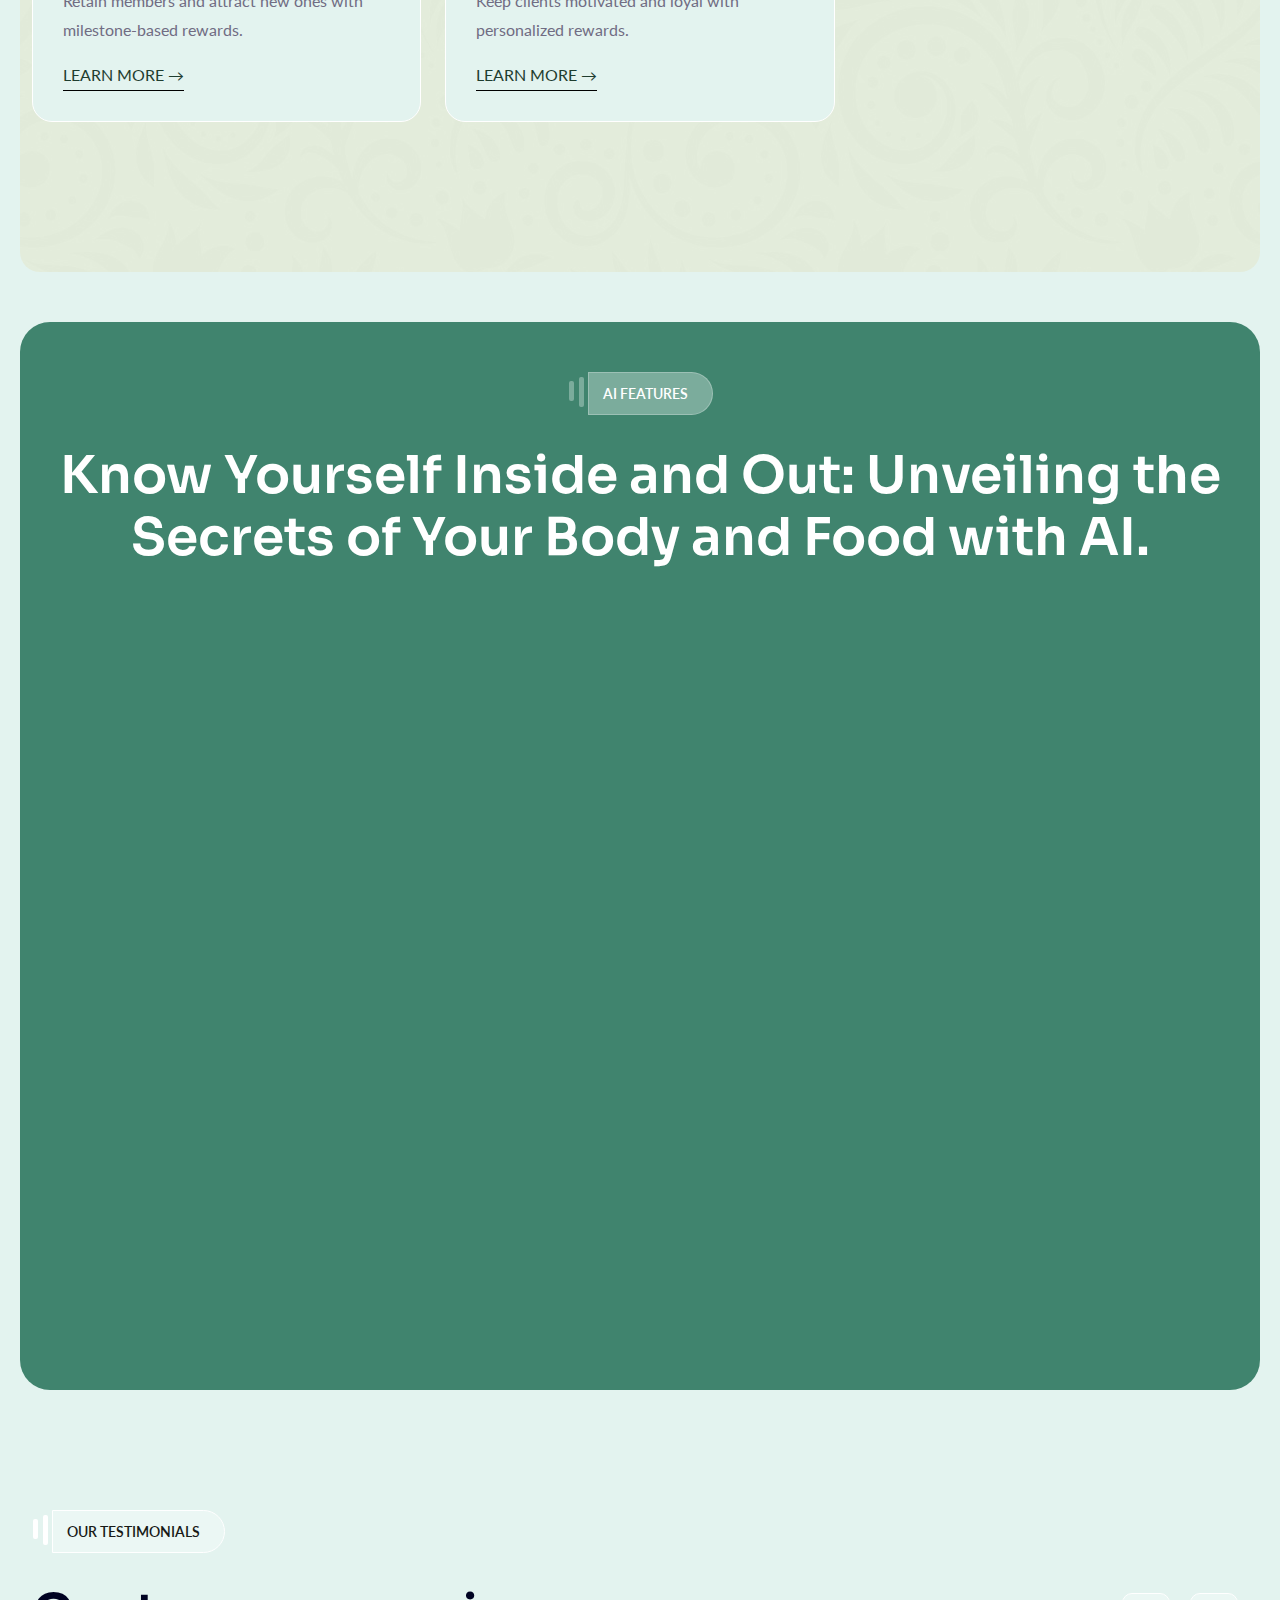
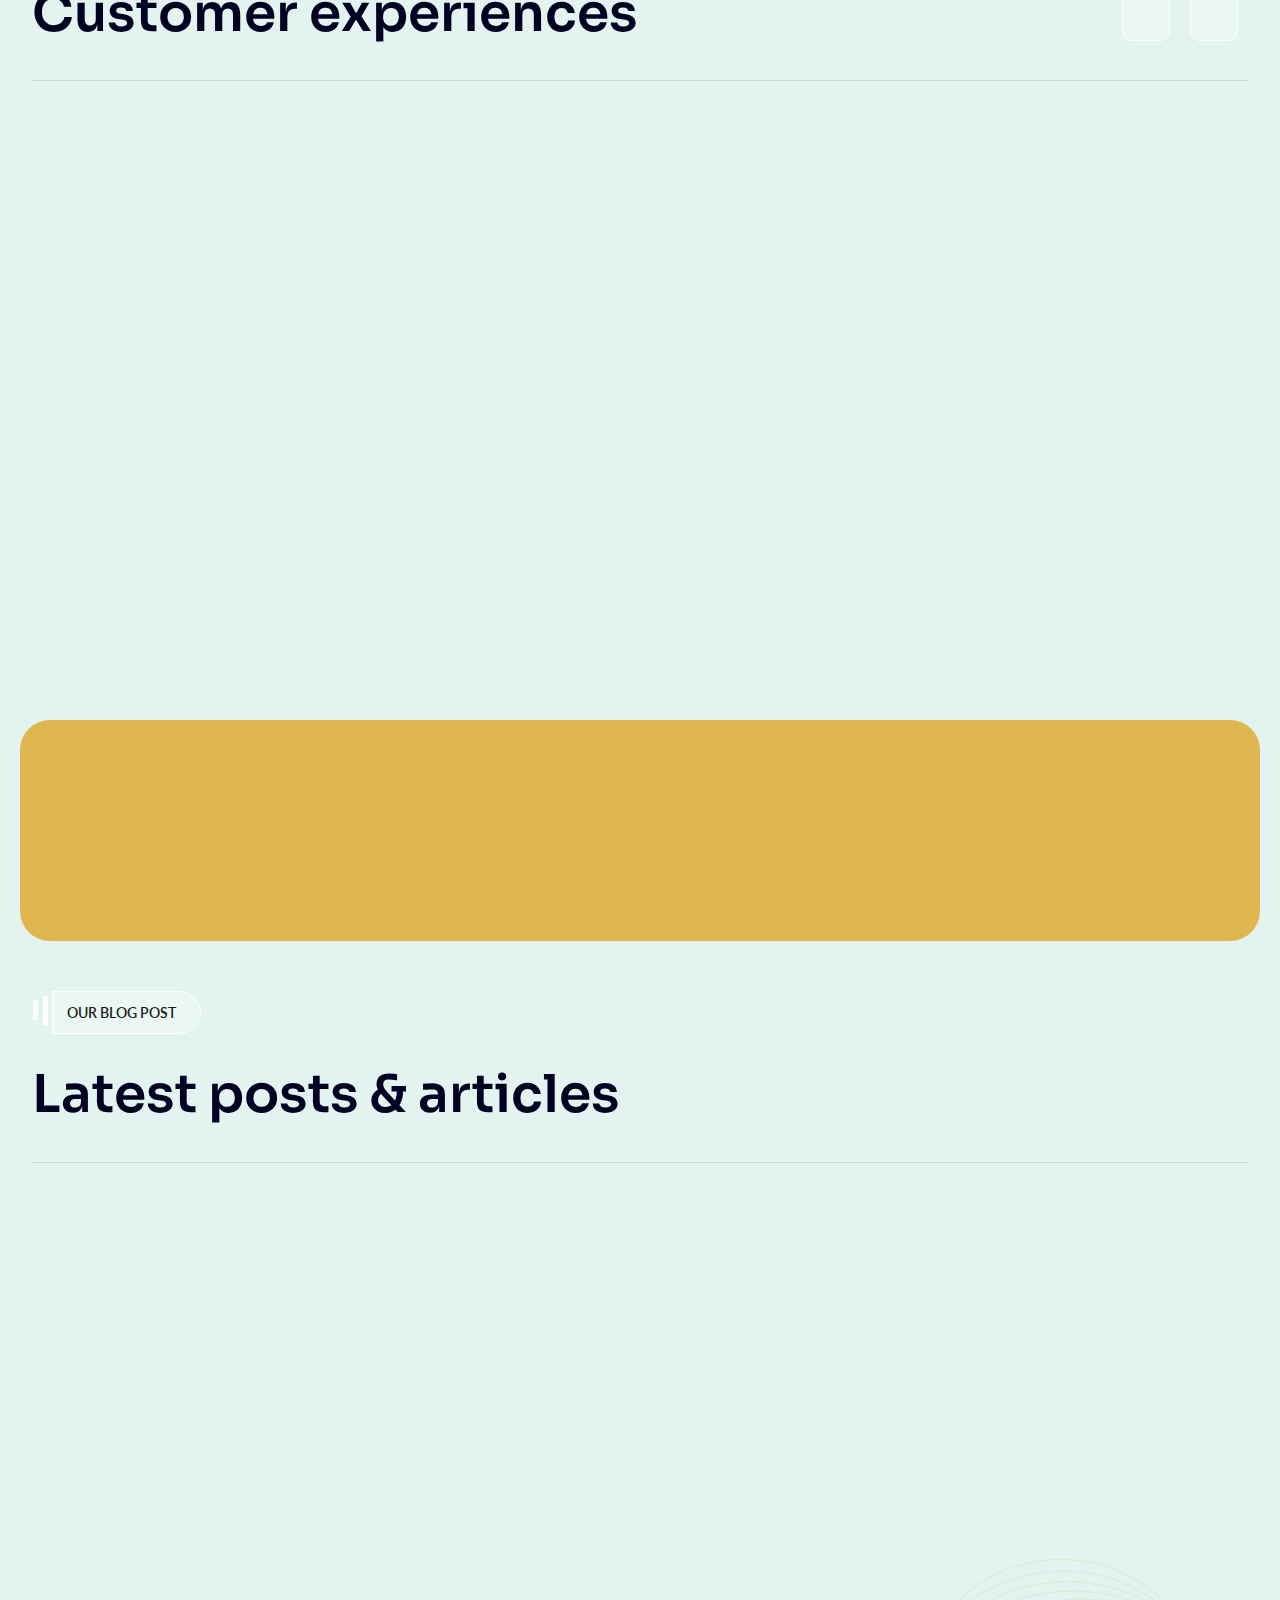
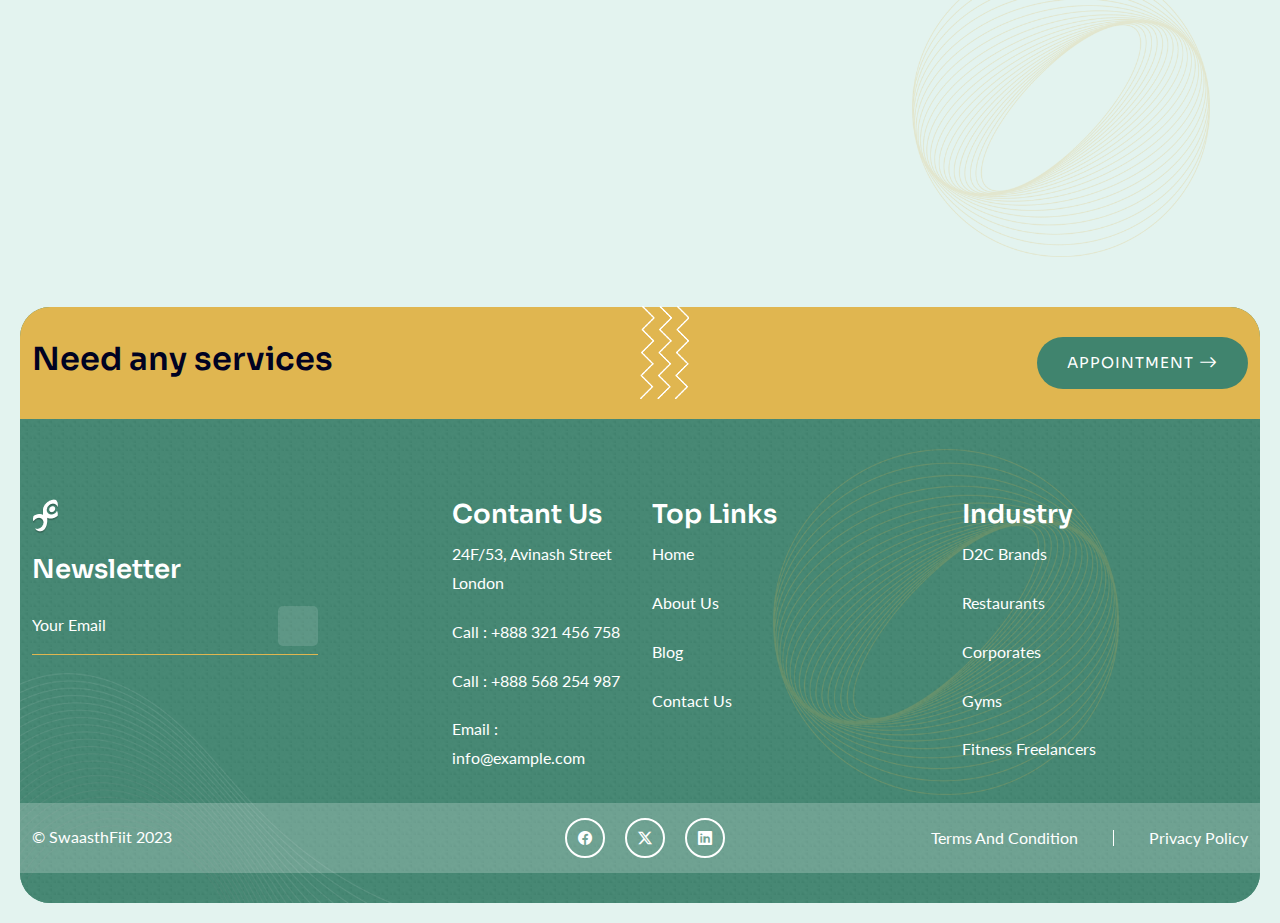
==== commit 96eadde3: "responsive" ====
--- a/index.html
+++ b/index.html
@@ -235,41 +235,40 @@
 			</div>
 			<!-- Slider 1 End -->
 			 
-			<!-- Blood test etc End -->
-			<div style="background: linear-gradient(97.3deg, #B187E3 22.03%, #5135F7 110.73%);
- width: 95vw; display: flex; align-items: center; flex-direction: column; height: 90vh;">
-				<h3 style="padding: 65px 0px 40px 0px;">Achieve Your Fitness Goal</h3>
+			<!-- Blood test etc Starts -->
+			<div class="blood-test">
+				<h3 class="headding">Achieve Your Fitness Goal</h3>
 				<div style="display: flex; flex-wrap: wrap;  justify-content: center;">
-					<button  style="margin: 5px 5px 5px 5px; padding: 7px 20px 7px 20px; border: 0px solid #fff; border-radius: 30px;"> Blood Test</button>
-					<button onclick="mf()" style="margin: 5px 5px 5px 5px; padding: 7px 20px 7px 20px; border: 0px solid #fff; border-radius: 30px;">Mutual Fund</button>
-					<button onclick="gp()" style="margin: 5px 5px 5px 5px; padding: 7px 20px 7px 20px; border: 0px solid #fff; border-radius: 30px;">Gym Pass</button>
-					<button onclick="fb()" style="margin: 5px 5px 5px 5px; padding: 7px 20px 7px 20px; border: 0px solid #fff; border-radius: 30px;">Fitbuddy</button>
-					<button onclick="gs()" style="margin: 5px 5px 5px 5px; padding: 7px 20px 7px 20px; border: 0px solid #fff; border-radius: 30px;">Go Social</button>
-					<button onclick="fbe()" style="margin: 5px 5px 5px 5px; padding: 7px 20px 7px 20px; border: 0px solid #fff; border-radius: 30px;">Fitbee</button>
-					<button onclick="glk()" style="margin: 5px 5px 5px 5px; padding: 7px 20px 7px 20px; border: 0px solid #fff; border-radius: 30px;">Gullak</button>
-					<button onclick="rwds()" style="margin: 5px 5px 5px 5px; padding: 7px 20px 7px 20px; border: 0px solid #fff; border-radius: 30px;">Rewards</button>
-					<button onclick="ins()" style="margin: 5px 5px 5px 5px; padding: 7px 20px 7px 20px; border: 0px solid #fff; border-radius: 30px;">Insurance</button>
-				</div>
-				<div id="btest" style="padding: 50px 120px; display: flex; justify-content: center; align-items: center;">
+					<button  class="buttons9"> Blood Test</button>
+					<button onclick="mf()" class="buttons9">Mutual Fund</button>
+					<button onclick="gp()" class="buttons9">Gym Pass</button>
+					<button onclick="fb()" class="buttons9">Fitbuddy</button>
+					<button onclick="gs()" class="buttons9">Go Social</button>
+					<button onclick="fbe()" class="buttons9">Fitbee</button>
+					<button onclick="glk()" class="buttons9">Gullak</button>
+					<button onclick="rwds()" class="buttons9">Rewards</button>
+					<button onclick="ins()" class="buttons9">Insurance</button>
+				</div>
+				<div id="btest">
 					<div style="margin: 0px 10px;">
 						<h5 id="headingg" style="color: white; padding: 10px 0px;">Blood Test</h5>
-						<p id="para1" style="color: white; font-size: large;">Unlock better health with our comprehensive blood tests. Whether it's routine screenings or specialized panels, our tests offer vital insights into your well-being, enabling you to monitor essential functions, detect potential issues early, and take proactive steps toward optimal health.</p>
-						<p id="para2" style="color: white; font-size: large;">Stay empowered and in control of your health with our cutting-edge blood testing solutions.</p>
+						<p id="para1" >Unlock better health with our comprehensive blood tests. Whether it's routine screenings or specialized panels, our tests offer vital insights into your well-being, enabling you to monitor essential functions, detect potential issues early, and take proactive steps toward optimal health.</p>
+						<p id="para2">Stay empowered and in control of your health with our cutting-edge blood testing solutions.</p>
 						<div>
-							<li id="para3" style="color: white; font-size: large;">Diagnosis: Detect conditions such as diabetes, anemia, or thyroid disorders.
+							<li id="para3" >Diagnosis: Detect conditions such as diabetes, anemia, or thyroid disorders.
 							</li>
-							<li id="para4" style="color: white; font-size: large;">Health Monitoring: Monitor cholesterol, liver function, and other critical markers.</li>
-						</div>
-					</div>
-					<img id="myImg" width="40%" height="40%" style="border-radius: 10px; margin: 0px 10px;"  src="https://www.swasthfit.in/frontend/images/blood.jpg" alt="">
+							<li id="para4" >Health Monitoring: Monitor cholesterol, liver function, and other critical markers.</li>
+						</div>
+					</div>
+					<img id="myImg" width="40%" height="40%"   src="https://www.swasthfit.in/frontend/images/blood.jpg" alt="">
 				</div>
 			</div>
 			<!-- Blood test etc End -->
 
-			<div style="background: black;
- width: 95vw; display: flex; align-items: center; flex-direction: column; height: 70vh;">
+			<!-- 
+			<div class="cardscompo">
 				<h3 style="color: white; padding: 65px 0px 0px 0px;">Help Your People to Achieve Fitness Goal</h3>
-				<div style="display: flex;">
+				<div class="cardscompo2">
 				<div style="margin: 0px 5px;" class="containerr">
 
        
@@ -434,6 +433,71 @@
 				
 			</div>
 			
+			</div>
+			 -->
+
+			<!--AI Features Starts-->
+			<div  class="aiF">
+				<div style="margin: 10px 5%;">
+					<h5 style="margin-bottom: 3%; font-size: larger;">AI Features</h5>
+					<h3 style="font-weight: 600;">Know Yourself Inside and Out: Unveiling the Secrets of Your Body and Food with AI.</h3>
+				</div>
+				<p style="margin: 0px 5%; font-size: larger;">Imagine stepping into a future where technology understands your body better than you do. No more guesswork, no more mystery. Meet our revolutionary AI models, designed to demystify your health and empower you with knowledge:</p>
+			</div>
+			<!--AI Features Ends-->
+
+			<div  class="mainn">
+				<div><img id="dimg"  width="600px" src="https://www.swasthfit.in/frontend/images/featuresimg01.png" alt=""></div>
+				<div class="mainn2">
+					<div style="">
+					  <div style="display: flex; justify-content: space-between;">
+						<h4 class="heaad">Body Scan</h4>
+						<button style="border: none; background-color: white; font-size: 20px; font-weight: 900;" onclick="dropdown1()"><img width="30px" src="./assets/images/dropdown.png" alt=""></button>
+					  </div>
+					  <hr>
+					  <p  id="mydropdown1">This isn't just a mirror, it's a blueprint! Analyze your *height, shoulder width, chest circumference, even body water levels* - all with a simple scan. Know your unique physique and track progress like never before.</p>
+					</div>
+					<div>
+						<div style="display: flex; justify-content: space-between;">
+							<h4 class="heaad">Food Scan</h4>
+							<button style="border: none; background-color: white; font-size: 20px; font-weight: 900;" onclick="dropdown2()"><img width="30px" src="./assets/images/dropdown.png" alt=""></button>
+						</div>
+						<hr>
+						<p id="mydropdown2">Craving that delicious *Indian dish* but unsure of the calorie count? No problem! Our AI deciphers the secrets of your plate, *predicting the calories* so you can indulge guilt-free (or make informed choices).</p>
+					</div>
+					<div>
+						<div style="display: flex; justify-content: space-between;">
+							<h4 class="heaad">Age & Gender Detection</h4>
+							<button style="border: none; background-color: white; font-size: 20px; font-weight: 900;" onclick="dropdown3()"><img width="30px" src="./assets/images/dropdown.png" alt=""></button>
+						</div>
+						<hr>
+						<p id="mydropdown3">More than just a party trick, this model reveals fascinating insights from a single image. Discover the *estimated age and gender* with remarkable accuracy, unlocking potential applications in various fields.</p>
+					</div>
+					<div>
+						<div style="display: flex; justify-content: space-between;">
+							<h4 class="heaad">BMI Prediction</h4>
+							<button style="border: none; background-color: white; font-size: 20px; font-weight: 900;" onclick="dropdown4()"><img width="30px" src="./assets/images/dropdown.png" alt=""></button>
+						</div>
+						<hr>
+						<p id="mydropdown4">Understand your *Body Mass Index* in a flash. This model analyzes key factors to provide a *personalized assessment*, helping you make informed decisions about your health and well-being.</p>
+					</div>
+					<div>
+						<div style="display: flex; justify-content: space-between;">
+							<h4 class="heaad">Illness & Symptom Prediction</h4>
+							<button style="border: none; background-color: white; font-size: 20px; font-weight: 900;" onclick="dropdown5()"><img width="30px" src="./assets/images/dropdown.png" alt=""></button>
+						</div>
+						<hr>
+						<p id="mydropdown5">Feeling under the weather? Our AI might have the answers.</p>
+					</div>
+					<div>
+						<div style="display: flex; justify-content: space-between;">
+							<h4 class="heaad">Face Emotion Recognition</h4>
+							<button style="border: none; background-color: white; font-size: 20px; font-weight: 900;" onclick="dropdown6()"><img width="30px" src="./assets/images/dropdown.png" alt=""></button>
+						</div>
+						<hr>
+						<p id="mydropdown6">Unlock the power of nonverbal communication. This model *reads the emotions on your face*, helping you understand yourself and others better, fostering deeper connections and emotional intelligence.</p>
+					</div>
+				</div>
 			</div>
 
 			<!-- How It Works Section -->
@@ -1342,7 +1406,135 @@
 		  document.getElementById("para4").innerHTML = "Life Insurance: Secure your family’s financial future with our reliable coverage options.";
 		  document.getElementById("myImg").src = "https://www.swasthfit.in/frontend/images/insurance.jpg"
 }
-	</script>
+
+       function dropdown1() {
+         var x1 = document.getElementById("mydropdown1");
+		 var x2 = document.getElementById("mydropdown2");
+		 var x3 = document.getElementById("mydropdown3");
+		 var x4 = document.getElementById("mydropdown4");
+		 var x5 = document.getElementById("mydropdown5");
+		 var x6 = document.getElementById("mydropdown6");
+		 var imgg = document.getElementById("dimg")
+		 
+         if (x1.style.display === "none") {
+         x1.style.display = "block";
+		 x2.style.display = "none";
+		 x3.style.display = "none";
+		 x4.style.display = "none";
+		 x5.style.display = "none";
+		 x6.style.display = "none";
+		 imgg.style.src ="https://www.swasthfit.in/frontend/images/featuresimg01.png";
+         } else {
+         x1.style.display = "none";
+         }
+       }
+	   function dropdown2() {
+         var x1 = document.getElementById("mydropdown1");
+		 var x2 = document.getElementById("mydropdown2");
+		 var x3 = document.getElementById("mydropdown3");
+		 var x4 = document.getElementById("mydropdown4");
+		 var x5 = document.getElementById("mydropdown5");
+		 var x6 = document.getElementById("mydropdown6");
+		 var imgg = document.getElementById("dimg")
+		 
+         if (x2.style.display === "none") {
+         x2.style.display = "block";
+		 x1.style.display = "none";
+		 x3.style.display = "none";
+		 x4.style.display = "none";
+		 x5.style.display = "none";
+		 x6.style.display = "none";
+		 imgg.src ="https://www.swasthfit.in/frontend/images/foodscan-01.png";
+         } else {
+         x2.style.display = "none";
+         }
+       }
+	   function dropdown3() {
+         var x1 = document.getElementById("mydropdown1");
+		 var x2 = document.getElementById("mydropdown2");
+		 var x3 = document.getElementById("mydropdown3");
+		 var x4 = document.getElementById("mydropdown4");
+		 var x5 = document.getElementById("mydropdown5");
+		 var x6 = document.getElementById("mydropdown6");
+		 var imgg = document.getElementById("dimg")
+		 
+         if (x3.style.display === "none") {
+         x3.style.display = "block";
+		 x2.style.display = "none";
+		 x1.style.display = "none";
+		 x4.style.display = "none";
+		 x5.style.display = "none";
+		 x6.style.display = "none";
+		 imgg.src ="https://www.swasthfit.in/frontend/images/GenderDetectionimg01.png";
+         } else {
+         x3.style.display = "none";
+         }
+       }
+	   function dropdown4() {
+         var x1 = document.getElementById("mydropdown1");
+		 var x2 = document.getElementById("mydropdown2");
+		 var x3 = document.getElementById("mydropdown3");
+		 var x4 = document.getElementById("mydropdown4");
+		 var x5 = document.getElementById("mydropdown5");
+		 var x6 = document.getElementById("mydropdown6");
+		 var imgg = document.getElementById("dimg")
+		 
+         if (x4.style.display === "none") {
+         x4.style.display = "block";
+		 x2.style.display = "none";
+		 x3.style.display = "none";
+		 x1.style.display = "none";
+		 x5.style.display = "none";
+		 x6.style.display = "none";
+		 imgg.src ="https://www.swasthfit.in/frontend/images/BMIPredictionimg01.png";
+         } else {
+         x4.style.display = "none";
+         }
+       }
+	   function dropdown5() {
+         var x1 = document.getElementById("mydropdown1");
+		 var x2 = document.getElementById("mydropdown2");
+		 var x3 = document.getElementById("mydropdown3");
+		 var x4 = document.getElementById("mydropdown4");
+		 var x5 = document.getElementById("mydropdown5");
+		 var x6 = document.getElementById("mydropdown6");
+		 var imgg = document.getElementById("dimg") 
+		 
+         if (x5.style.display === "none") {
+         x5.style.display = "block";
+		 x2.style.display = "none";
+		 x3.style.display = "none";
+		 x4.style.display = "none";
+		 x1.style.display = "none";
+		 x6.style.display = "none";
+		 imgg.src ="https://www.swasthfit.in/frontend/images/SymptomPrediction-img01.png";
+         } else {
+         x5.style.display = "none";
+         }
+       }
+	   function dropdown6() {
+         var x1 = document.getElementById("mydropdown1");
+		 var x2 = document.getElementById("mydropdown2");
+		 var x3 = document.getElementById("mydropdown3");
+		 var x4 = document.getElementById("mydropdown4");
+		 var x5 = document.getElementById("mydropdown5");
+		 var x6 = document.getElementById("mydropdown6");
+		 var imgg = document.getElementById("dimg")
+		 
+         if (x6.style.display === "none") {
+         x6.style.display = "block";
+		 x2.style.display = "none";
+		 x3.style.display = "none";
+		 x4.style.display = "none";
+		 x5.style.display = "none";
+		 x1.style.display = "none";
+		 imgg.src ="https://www.swasthfit.in/frontend/images/FaceEmotion-img01.png";
+         } else {
+         x6.style.display = "none";
+         }
+       }
+</script>
+	
 
 	<!-- JAVASCRIPT  FILES ========================================= -->
 	<script src="assets/js/jquery-3.6.1.min.js"></script><!-- JQUERY.MIN JS -->
--- a/assets/css/style.css
+++ b/assets/css/style.css
@@ -17071,4 +17071,160 @@
   100% {
     transform: scale(2);
   }
-}+}
+
+.blood-test{
+  background: linear-gradient(97.3deg, #B187E3 22.03%, #5135F7 110.73%);
+ width: 95vw; display: flex; align-items: center; flex-direction: column; height: 90vh;
+}
+#para1{
+  color: white; font-size: large;
+}
+#para2{
+  color: white; font-size: large;
+}
+#para3{
+  color: white; font-size: large;
+}
+#para4{
+  color: white; font-size: large;
+}
+@media screen and (max-width:1164px) {
+  
+    #para1 , #para2 , #para3 , #para4{
+      font-size: 14px;
+    }
+  
+
+}
+
+#btest{
+  padding: 50px 120px; display: flex; justify-content: center; align-items: center;
+}
+#myImg{
+  border-radius: 10px; margin: 0px 10px;
+}
+
+@media screen and (max-width:1084px) {
+  #btest{
+    padding: 50px 50px;
+  }
+  #myImg{
+    width: 255px;
+  }
+}
+
+@media screen and (max-width:957px) {
+  .blood-test{
+    height: 97vh;
+  }
+  
+}
+
+@media screen and (max-width:873px) {
+  .blood-test{
+    height: 105vh;
+  }
+  
+}
+
+@media screen and (max-width:724px) {
+  #btest{
+    flex-direction: column-reverse;
+  }
+  .blood-test{
+    height: 125vh;
+  }
+  
+}
+
+.buttons9{
+  margin: 5px 5px 5px 5px; padding: 7px 20px 7px 20px; border: 0px solid #fff; border-radius: 30px;
+}
+
+@media screen and (max-width:564px) {
+  
+  .buttons9{
+    padding: 5px 10px 5px 10px;
+    font-size: 12px;
+  }
+  
+}
+
+.headding{
+  padding: 65px 0px 40px 0px;
+}
+
+@media screen and (max-width:420px) {
+ .headding{
+  padding: 25px 0px 20px 0px;
+ }
+  
+}
+
+.cardscompo{
+  background: black;
+ width: 95vw; display: flex; align-items: center; flex-direction: column; height: 70vh;
+}
+.cardscompo2{
+  display: flex;
+}
+
+@media screen and (max-width:520px) {
+  .cardscompo{
+    height: 105vh;
+    
+  }
+  .cardscompo2{
+    flex-direction: column;
+  }
+   
+ }
+
+ .aiF{
+  background-color: white; margin: 40px 0px 0px 0px; padding-bottom: 40px; display: flex; justify-content: center; align-items: center;
+ }
+
+ @media screen and (max-width:666px) {
+  .aiF{
+    flex-direction: column;
+  }
+   
+ }
+
+ .mainn{
+   background-color: white; padding: 0px 20px 0px 20px; display: flex; justify-content: center;
+ }
+
+ @media screen and (max-width:835px) {
+  .mainn{
+    flex-direction: column;
+    align-items: center;
+  }
+   
+ }
+
+ .mainn2{
+  margin: 20px; width: 600px; display: flex; flex-direction: column;
+ }
+ @media screen and (max-width:637px) {
+  .mainn2{
+    width: 470px;
+  }
+ }
+ @media screen and (max-width:515px) {
+  .mainn2{
+    width: 370px;
+  }
+ }
+ #mydropdown1,  #mydropdown2, #mydropdown3,  #mydropdown4,  #mydropdown5,  #mydropdown6{
+  font-size: large;
+ }
+ @media screen and (max-width:600px) {
+  #mydropdown1,  #mydropdown2, #mydropdown3,  #mydropdown4,  #mydropdown5,  #mydropdown6{
+    font-size: small;
+   }
+   .heaad{
+    font-size: 17px;
+   }
+ }
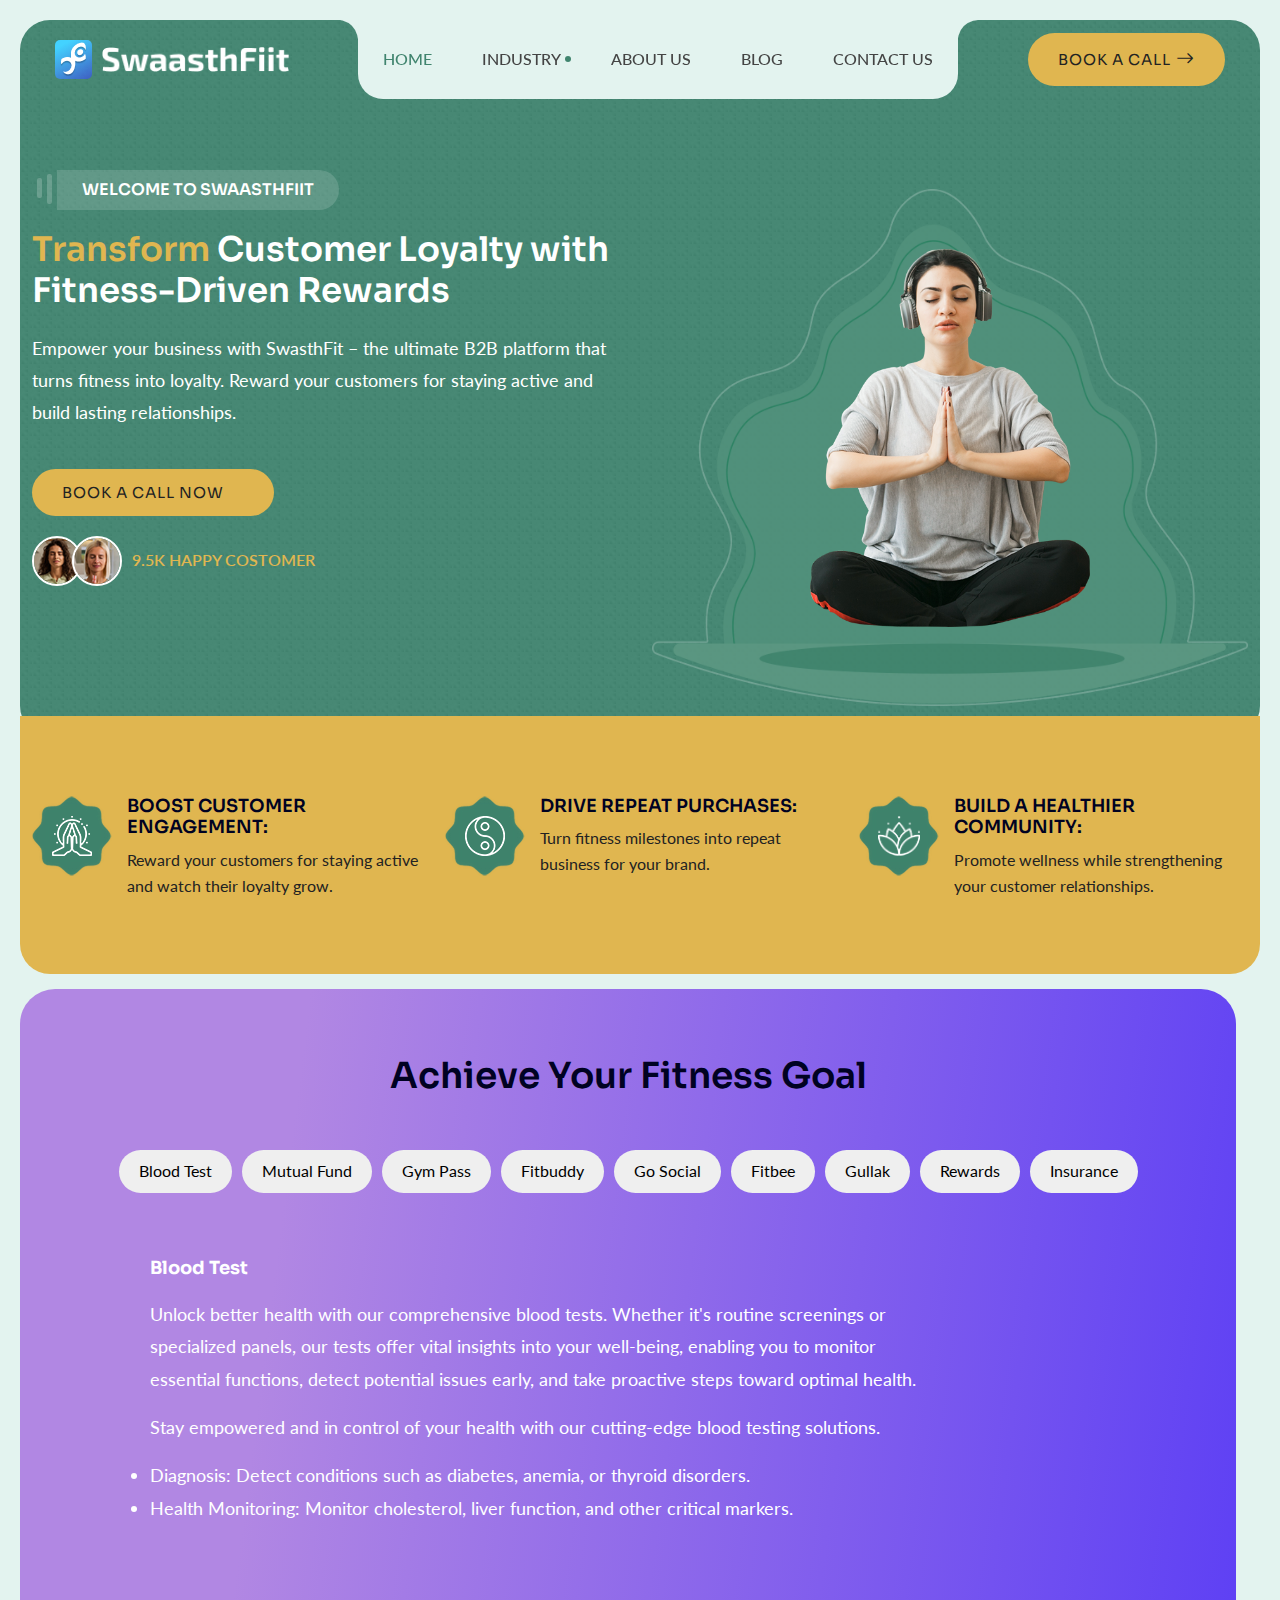
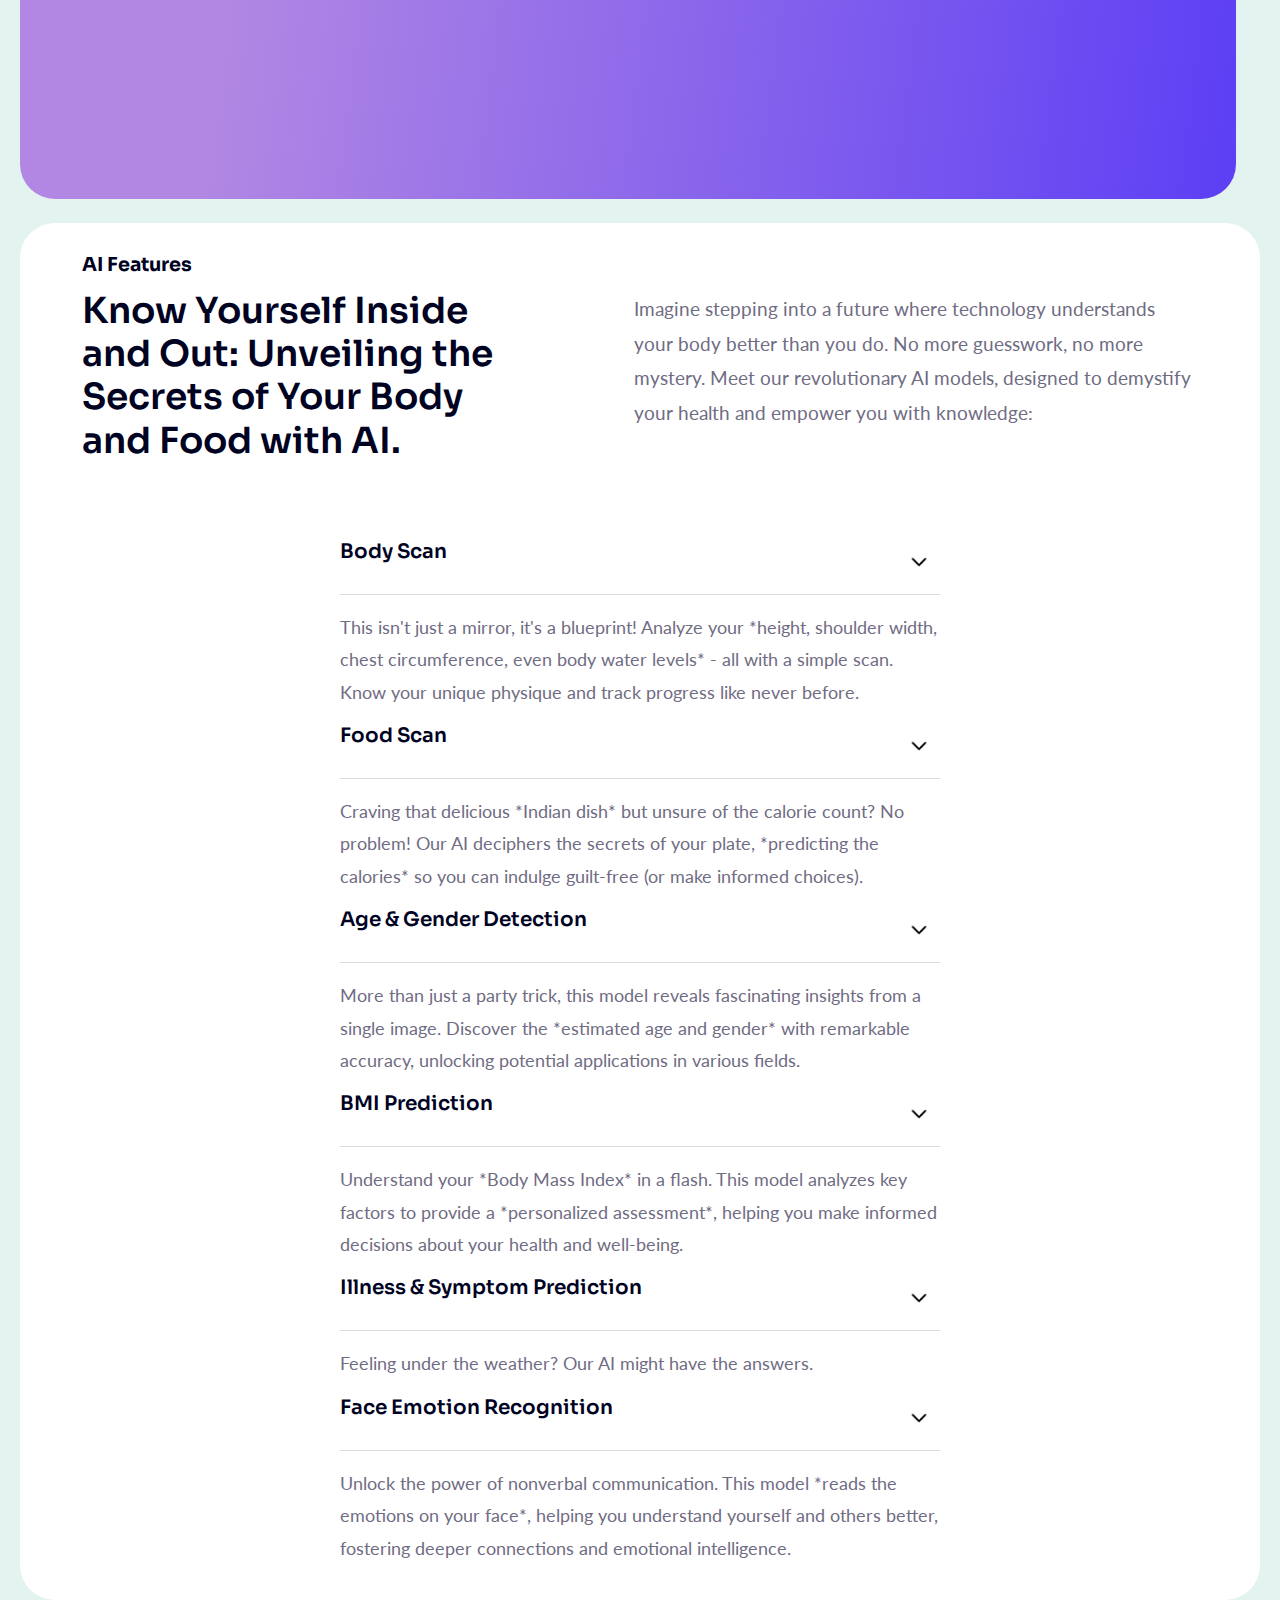
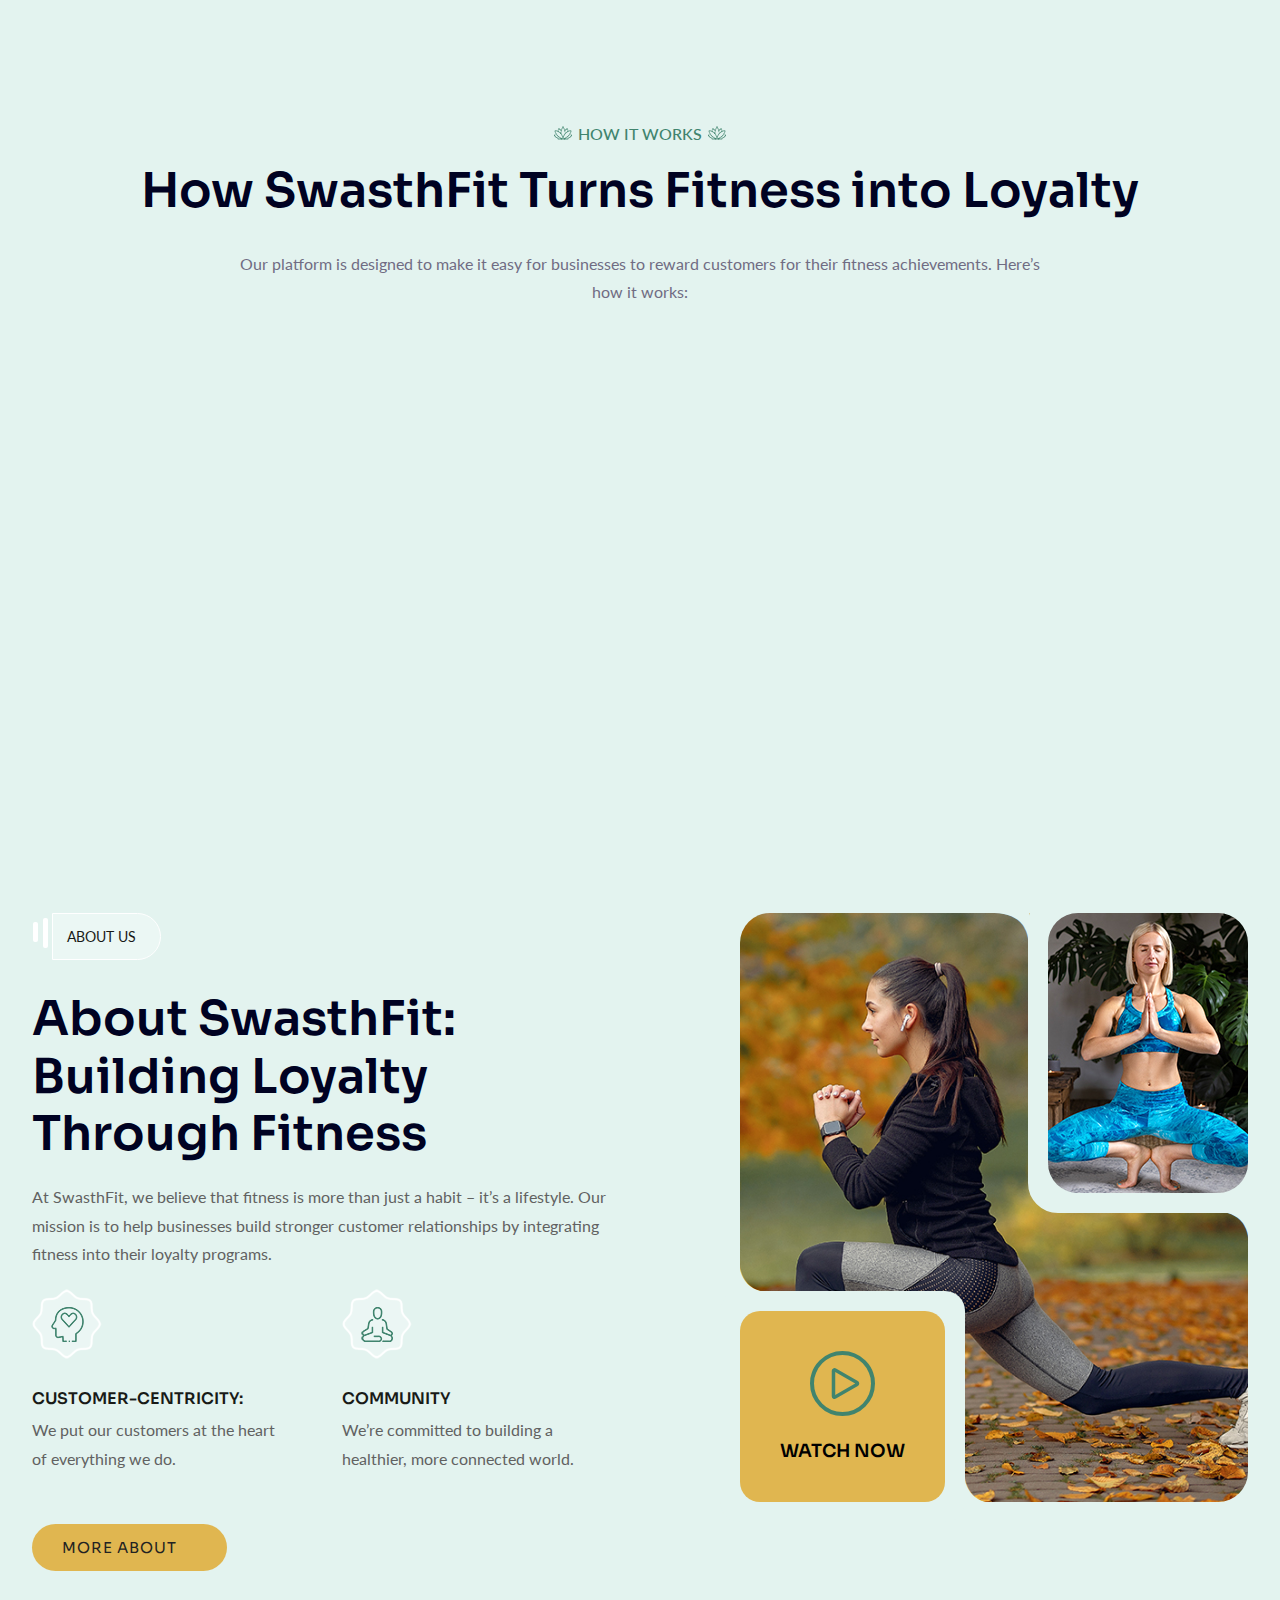
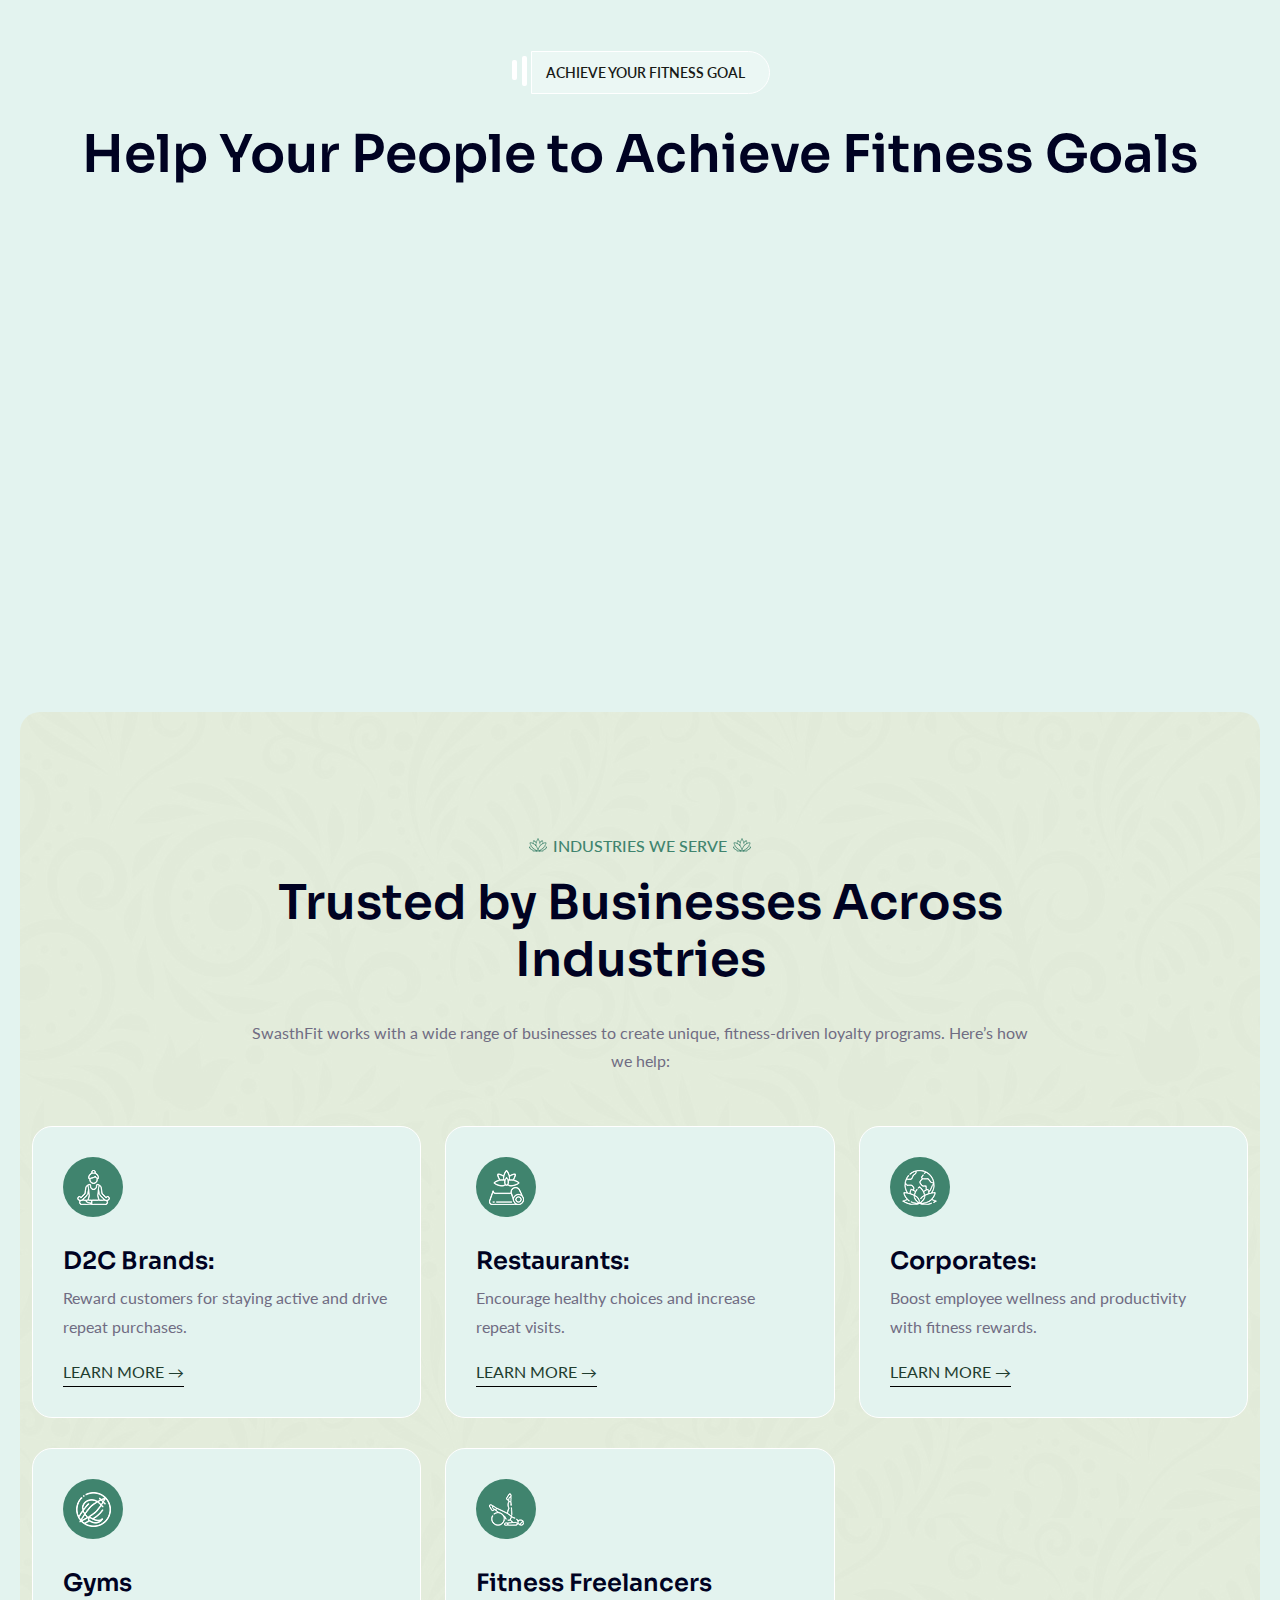
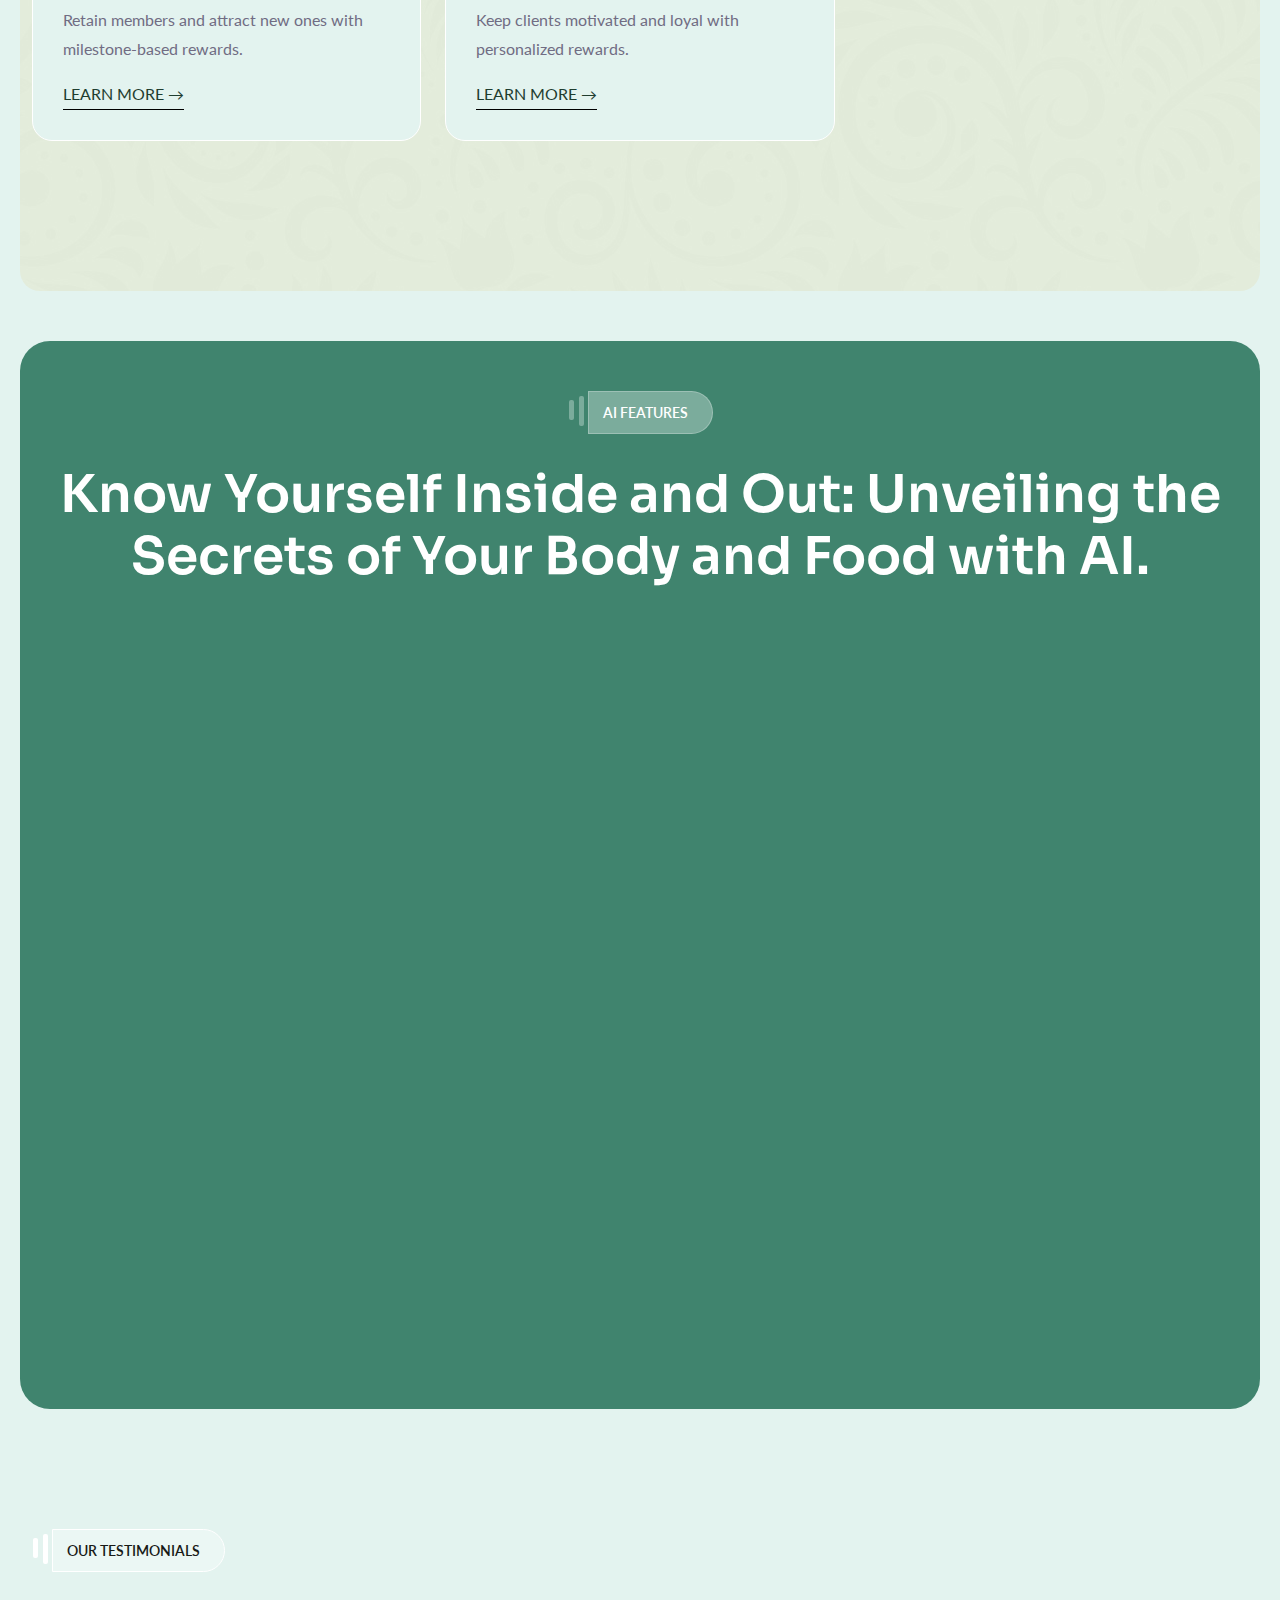
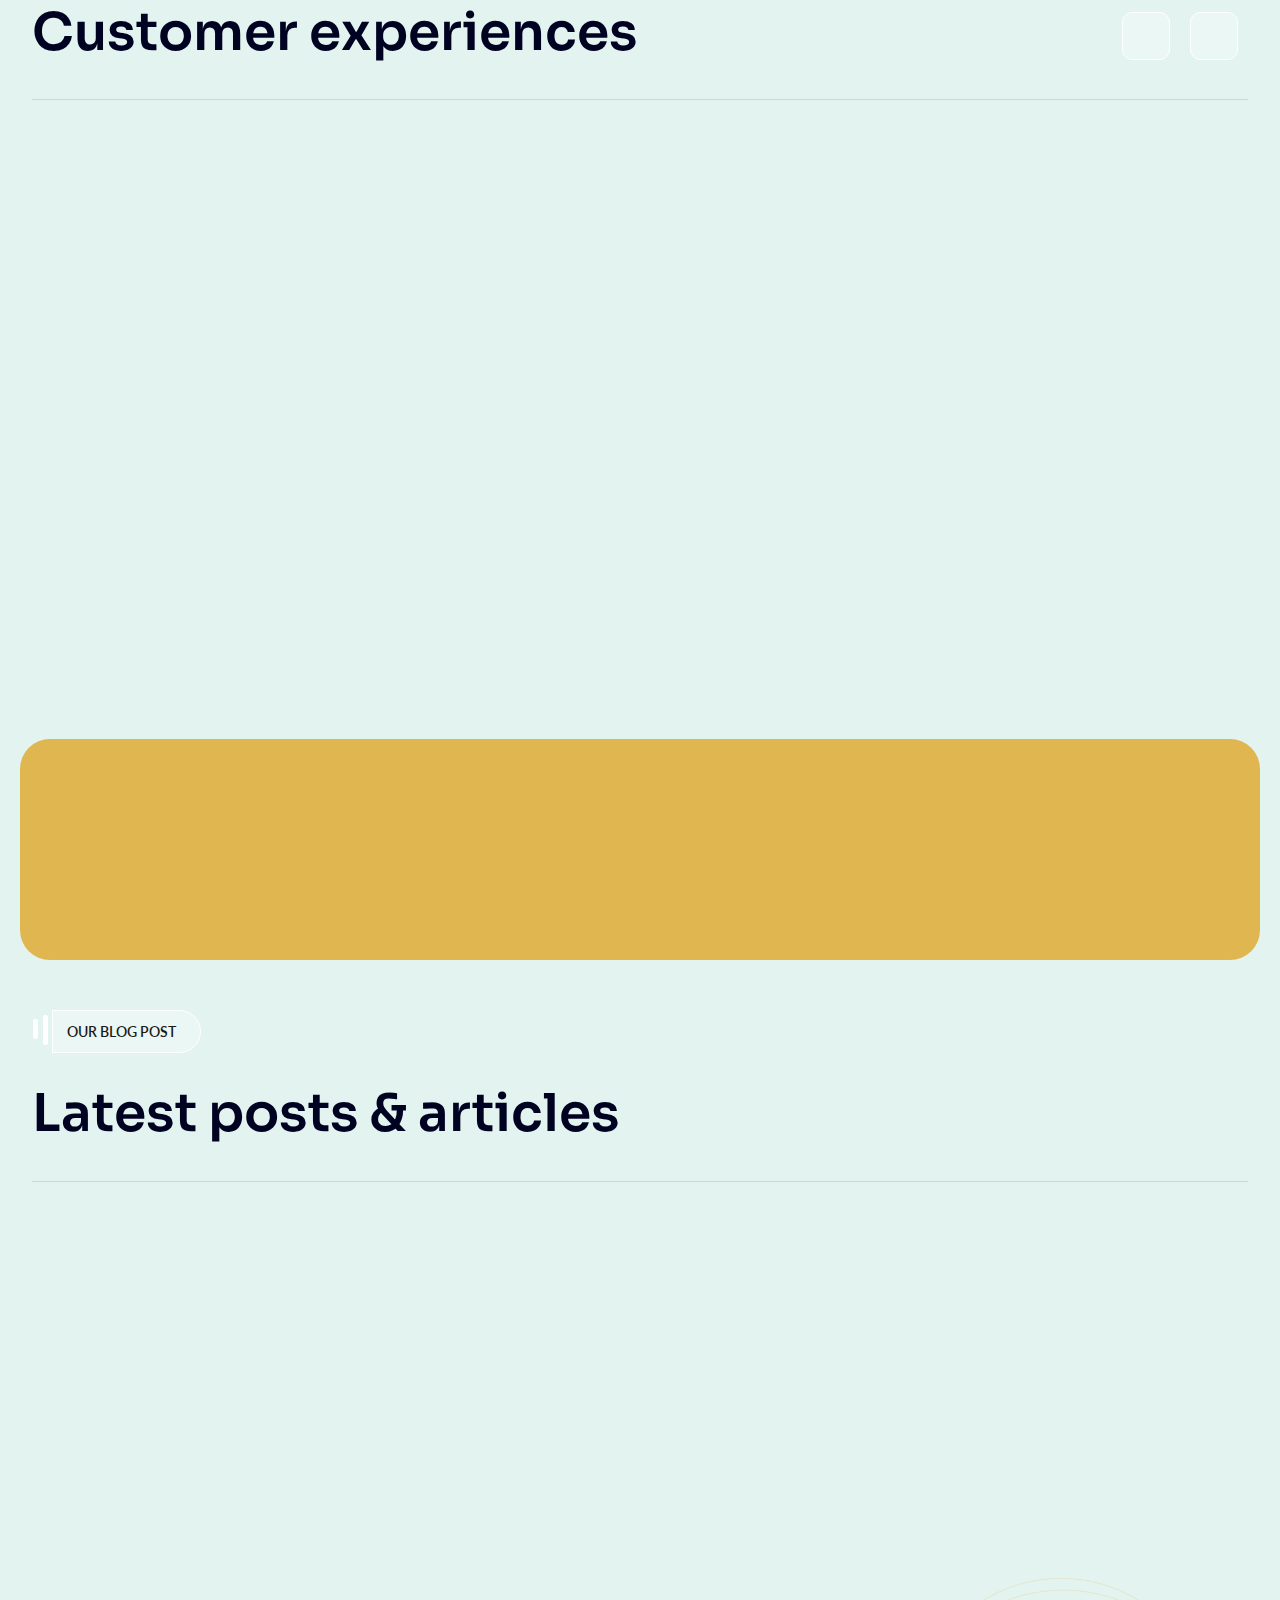
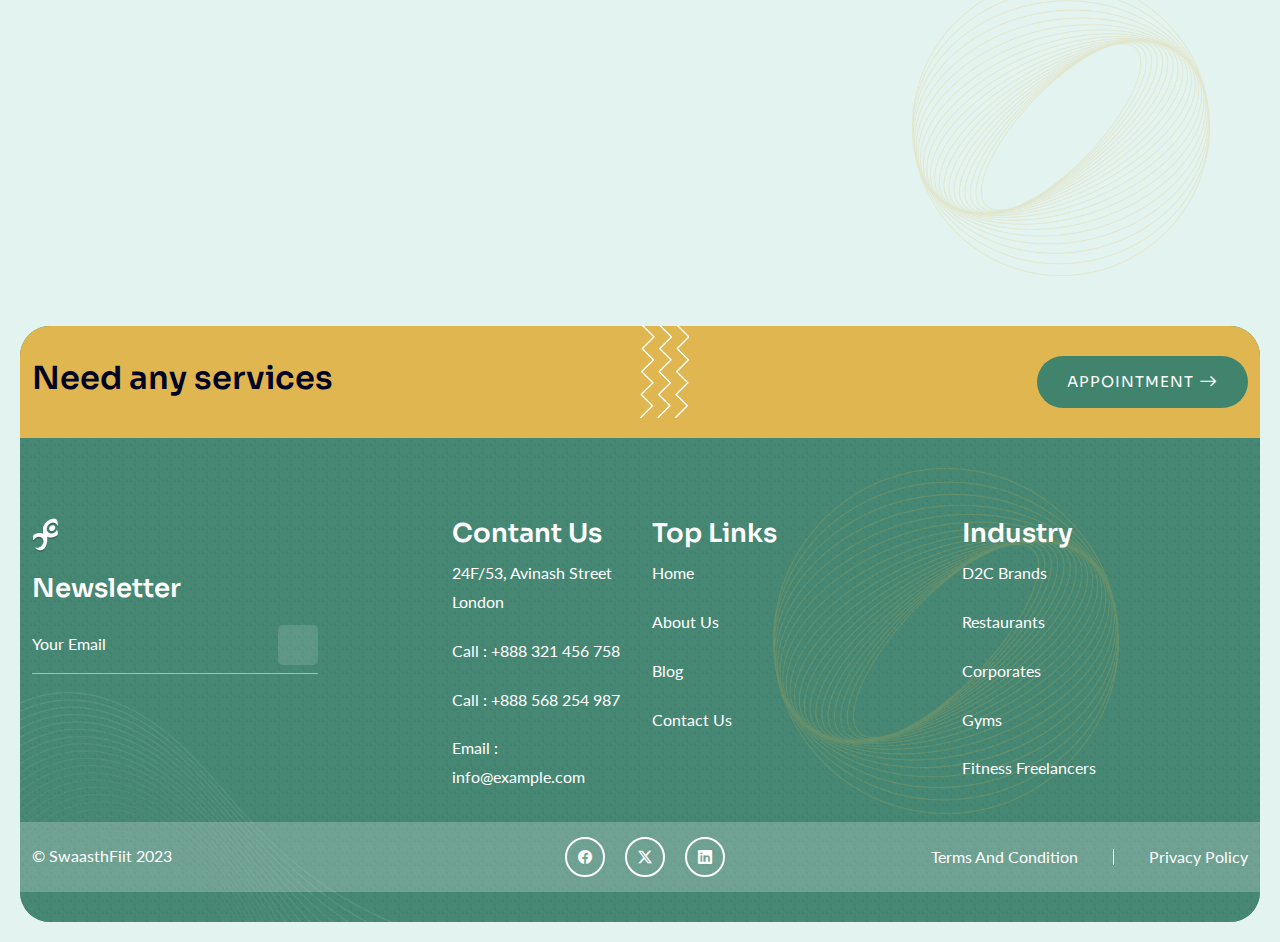
==== commit e08a489d: "again resp" ====
--- a/index.html
+++ b/index.html
@@ -440,9 +440,9 @@
 			<div  class="aiF">
 				<div style="margin: 10px 5%;">
 					<h5 style="margin-bottom: 3%; font-size: larger;">AI Features</h5>
-					<h3 style="font-weight: 600;">Know Yourself Inside and Out: Unveiling the Secrets of Your Body and Food with AI.</h3>
-				</div>
-				<p style="margin: 0px 5%; font-size: larger;">Imagine stepping into a future where technology understands your body better than you do. No more guesswork, no more mystery. Meet our revolutionary AI models, designed to demystify your health and empower you with knowledge:</p>
+					<h3 style="font-weight: 600;"  class="heaad2">Know Yourself Inside and Out: Unveiling the Secrets of Your Body and Food with AI.</h3>
+				</div>
+				<p class="para5">Imagine stepping into a future where technology understands your body better than you do. No more guesswork, no more mystery. Meet our revolutionary AI models, designed to demystify your health and empower you with knowledge:</p>
 			</div>
 			<!--AI Features Ends-->
 
--- a/assets/css/style.css
+++ b/assets/css/style.css
@@ -17076,6 +17076,8 @@
 .blood-test{
   background: linear-gradient(97.3deg, #B187E3 22.03%, #5135F7 110.73%);
  width: 95vw; display: flex; align-items: center; flex-direction: column; height: 90vh;
+ border-radius: 35px;
+ margin-top: 15px;
 }
 #para1{
   color: white; font-size: large;
@@ -17140,6 +17142,7 @@
 
 .buttons9{
   margin: 5px 5px 5px 5px; padding: 7px 20px 7px 20px; border: 0px solid #fff; border-radius: 30px;
+  color: black;
 }
 
 @media screen and (max-width:564px) {
@@ -17182,7 +17185,10 @@
  }
 
  .aiF{
-  background-color: white; margin: 40px 0px 0px 0px; padding-bottom: 40px; display: flex; justify-content: center; align-items: center;
+  background-color: white; margin: 24px 0px 0px 0px; padding: 20px 0px 40px 0px; display: flex; justify-content: center; align-items: center;
+  border-top-left-radius: 35px;
+  border-top-right-radius: 35px;
+  
  }
 
  @media screen and (max-width:666px) {
@@ -17194,6 +17200,8 @@
 
  .mainn{
    background-color: white; padding: 0px 20px 0px 20px; display: flex; justify-content: center;
+   border-bottom-right-radius: 35px;
+   border-bottom-left-radius: 35px;
  }
 
  @media screen and (max-width:835px) {
@@ -17215,6 +17223,7 @@
  @media screen and (max-width:515px) {
   .mainn2{
     width: 370px;
+    padding: 0px 12px 0px 12px;
   }
  }
  #mydropdown1,  #mydropdown2, #mydropdown3,  #mydropdown4,  #mydropdown5,  #mydropdown6{
@@ -17228,3 +17237,60 @@
     font-size: 17px;
    }
  }
+
+ @media screen and (max-width:440px) {
+  .blood-test{
+    height: 145vh;
+  
+  }
+}
+
+ @media screen and (max-width:410px) {
+  .blood-test{
+    height: 140vh;
+  
+  }
+}
+
+@media screen and (max-width:380px) {
+  #myImg{
+    width: 200px;
+    
+  }
+}
+@media screen and (max-width:345px) {
+          .buttons9{
+            padding: 3px 6px 3px 6px;
+        font-size: 9px;
+            
+          }
+        }
+@media screen and (max-width:327px) {
+          
+            #para1 , #para2 , #para3 , #para4{
+              font-size: 12px;
+            }
+          
+}
+.para5{
+  margin: 0px 5%; font-size: larger;
+}
+
+@media screen and (max-width:380px) {
+          
+  .heaad2{
+    font-size: 15px;
+  }
+  .para5{
+    font-size: small;
+  }
+  .mainn2{
+    width: 292px;
+  }
+
+}
+
+
+        
+
+
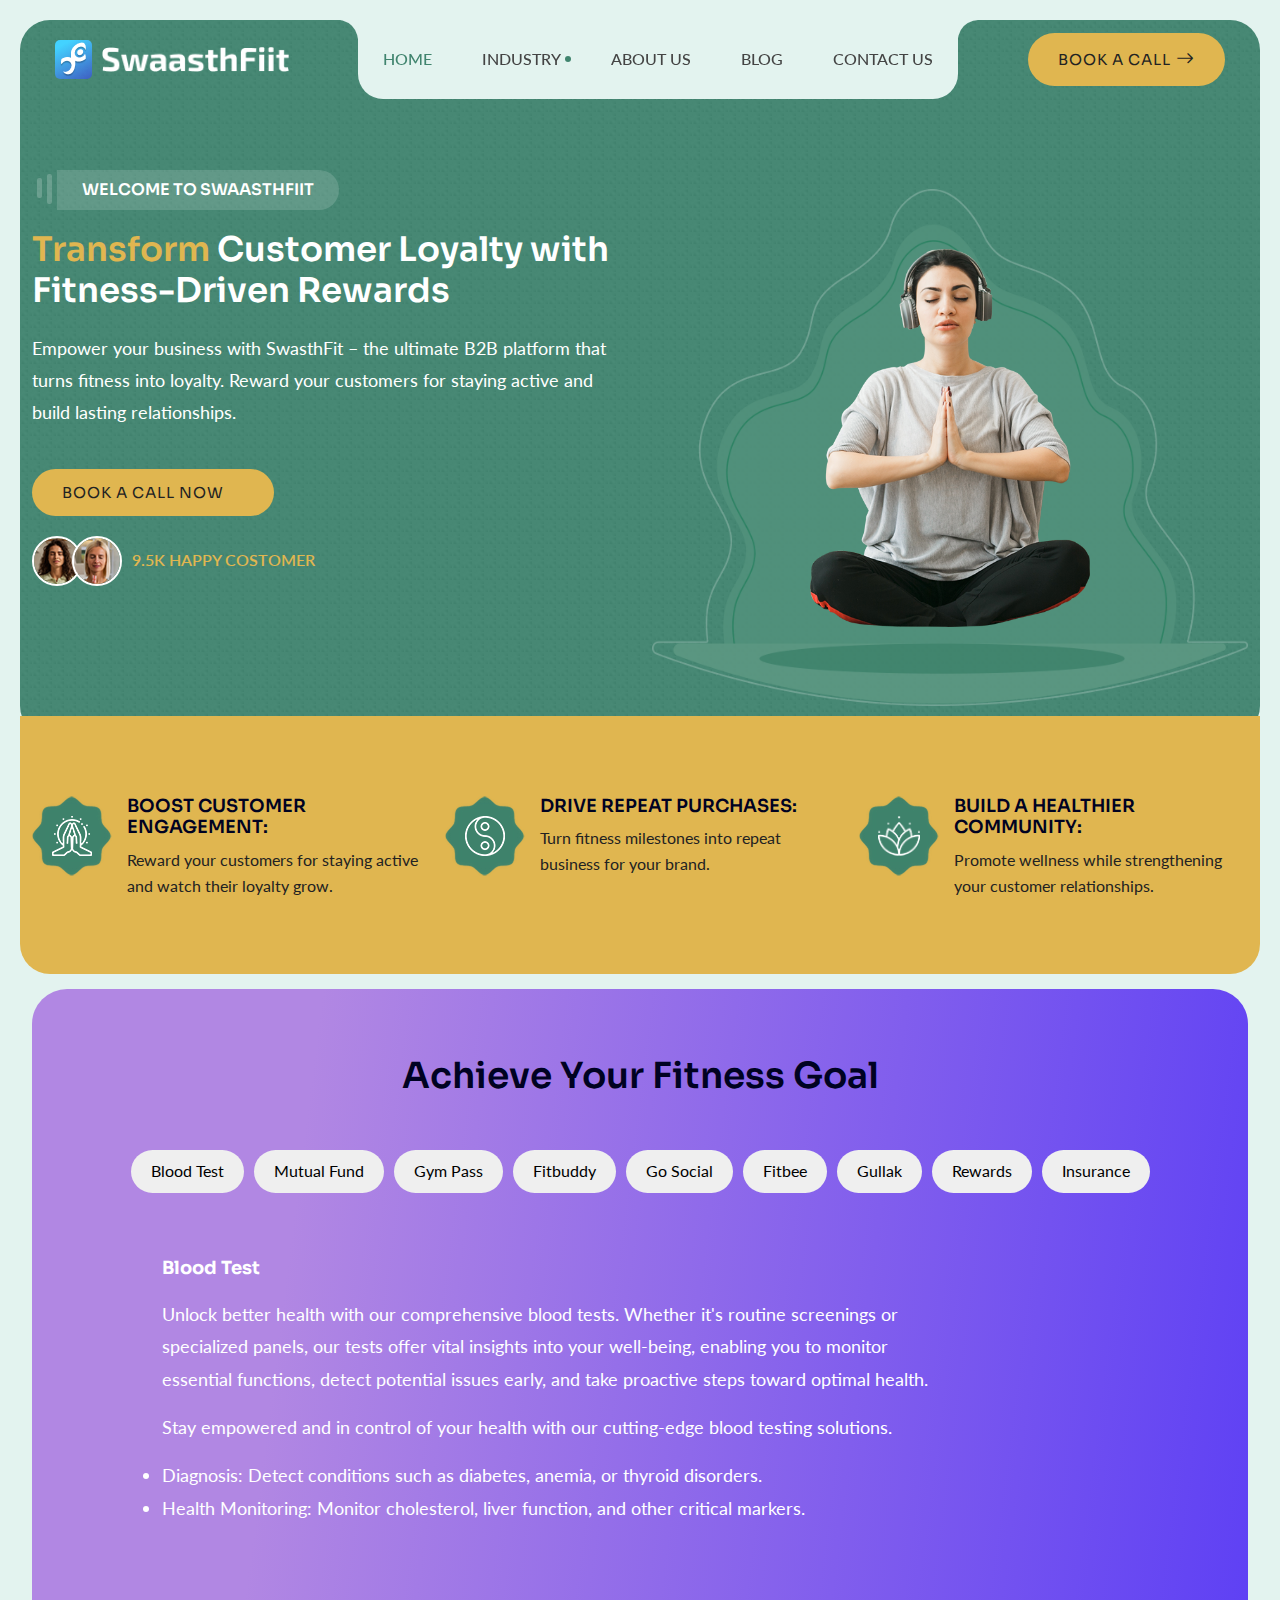
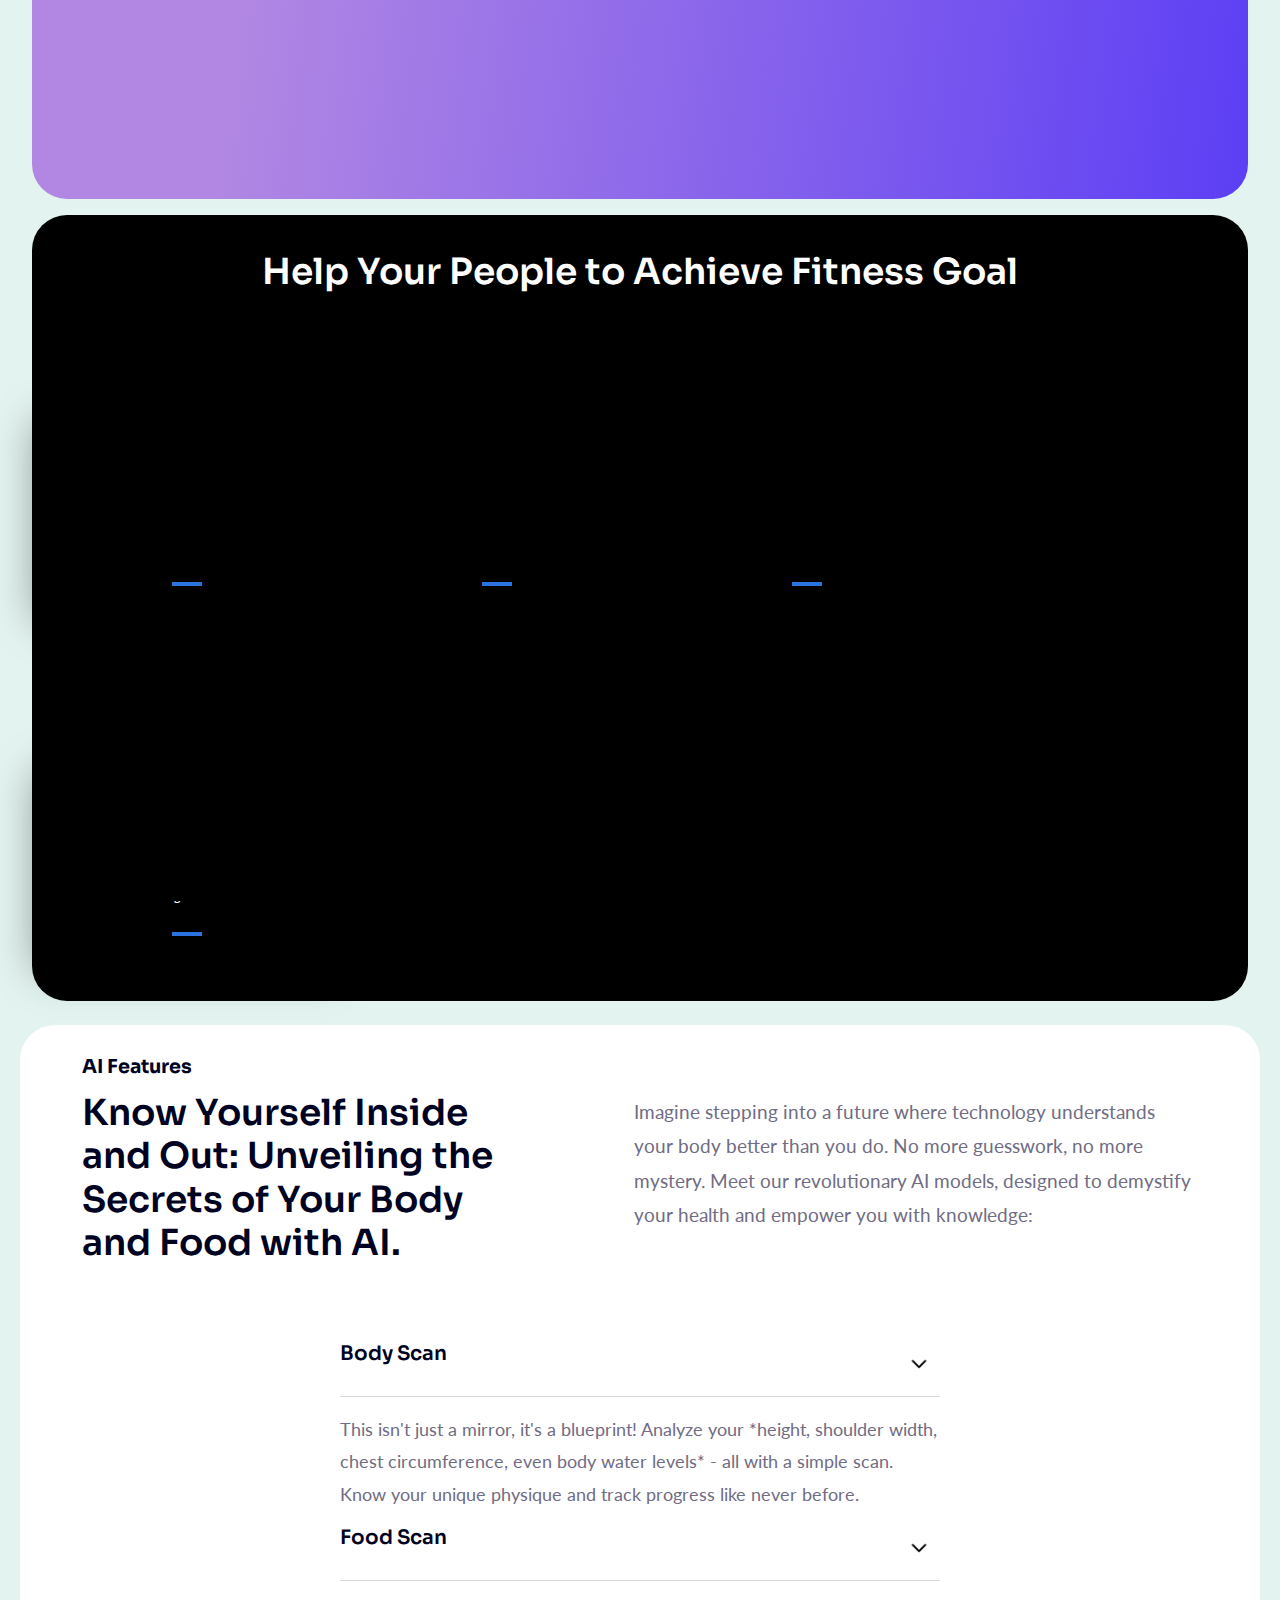
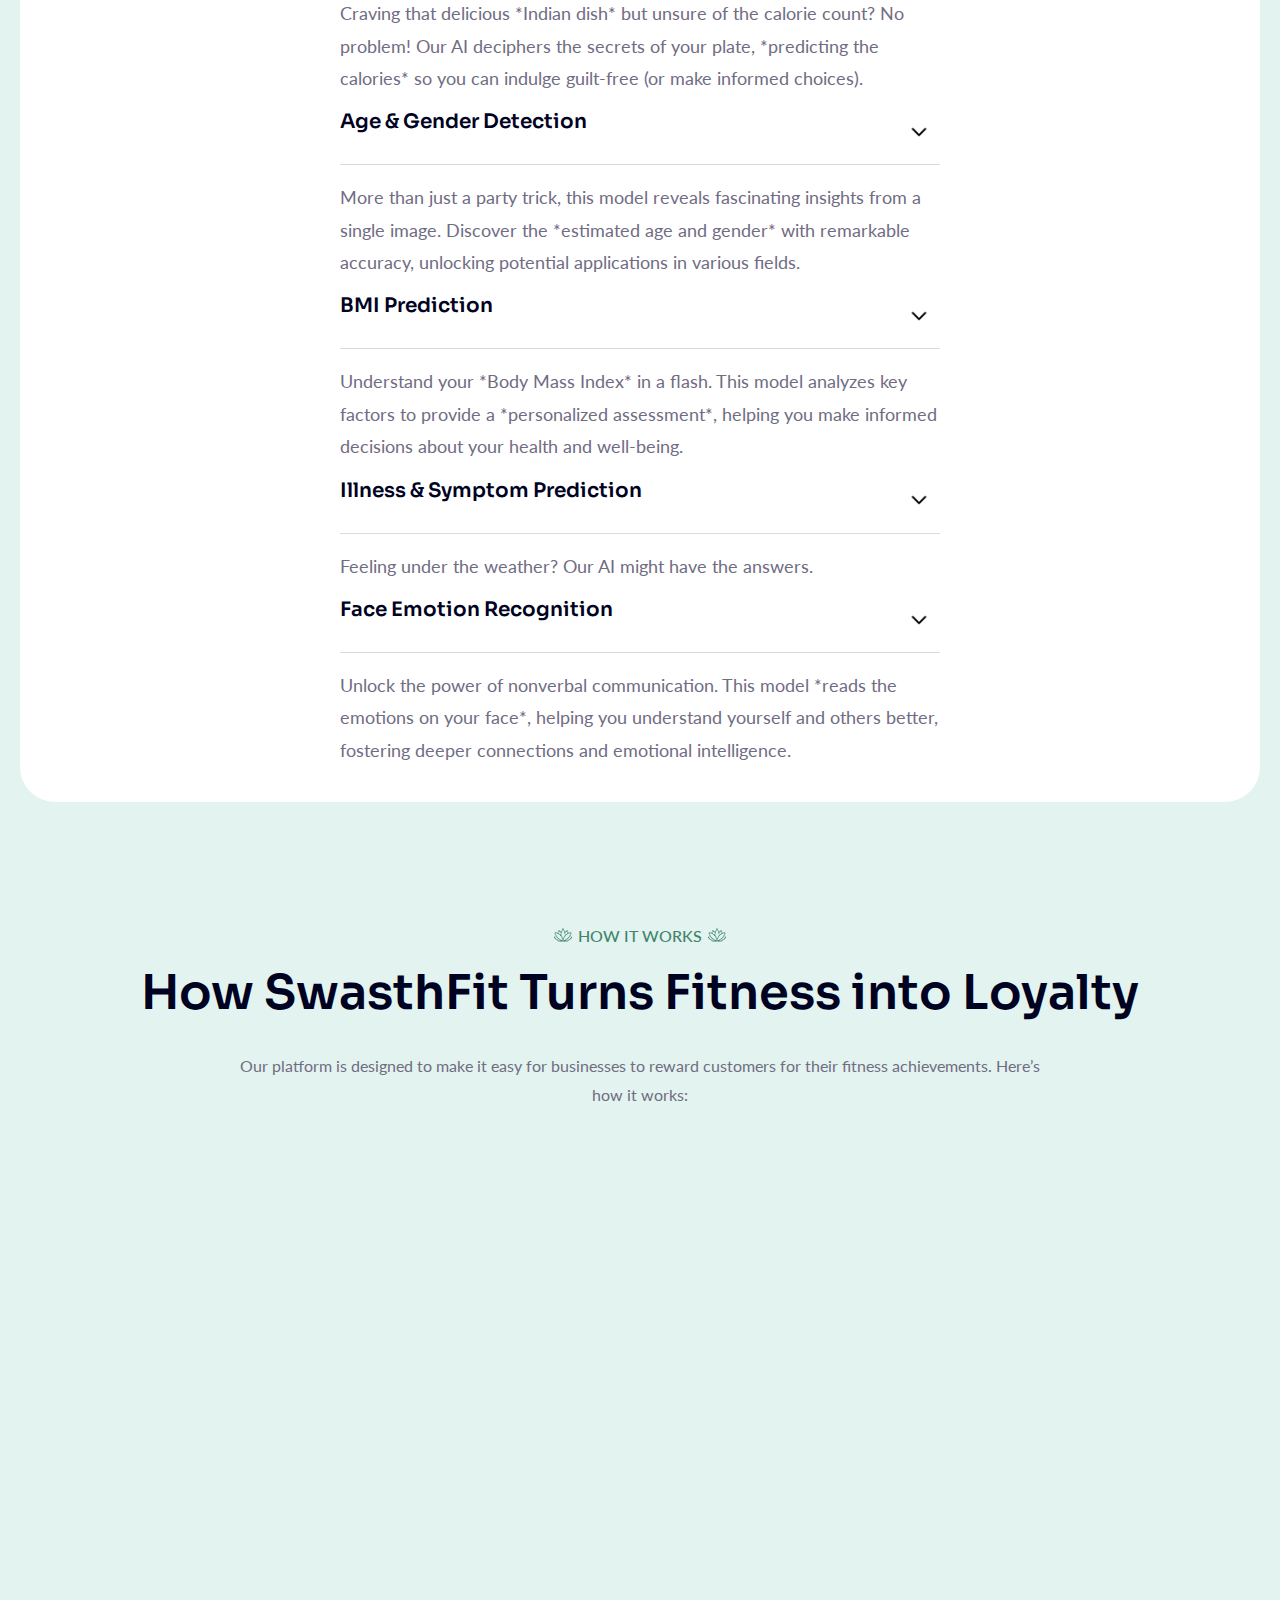
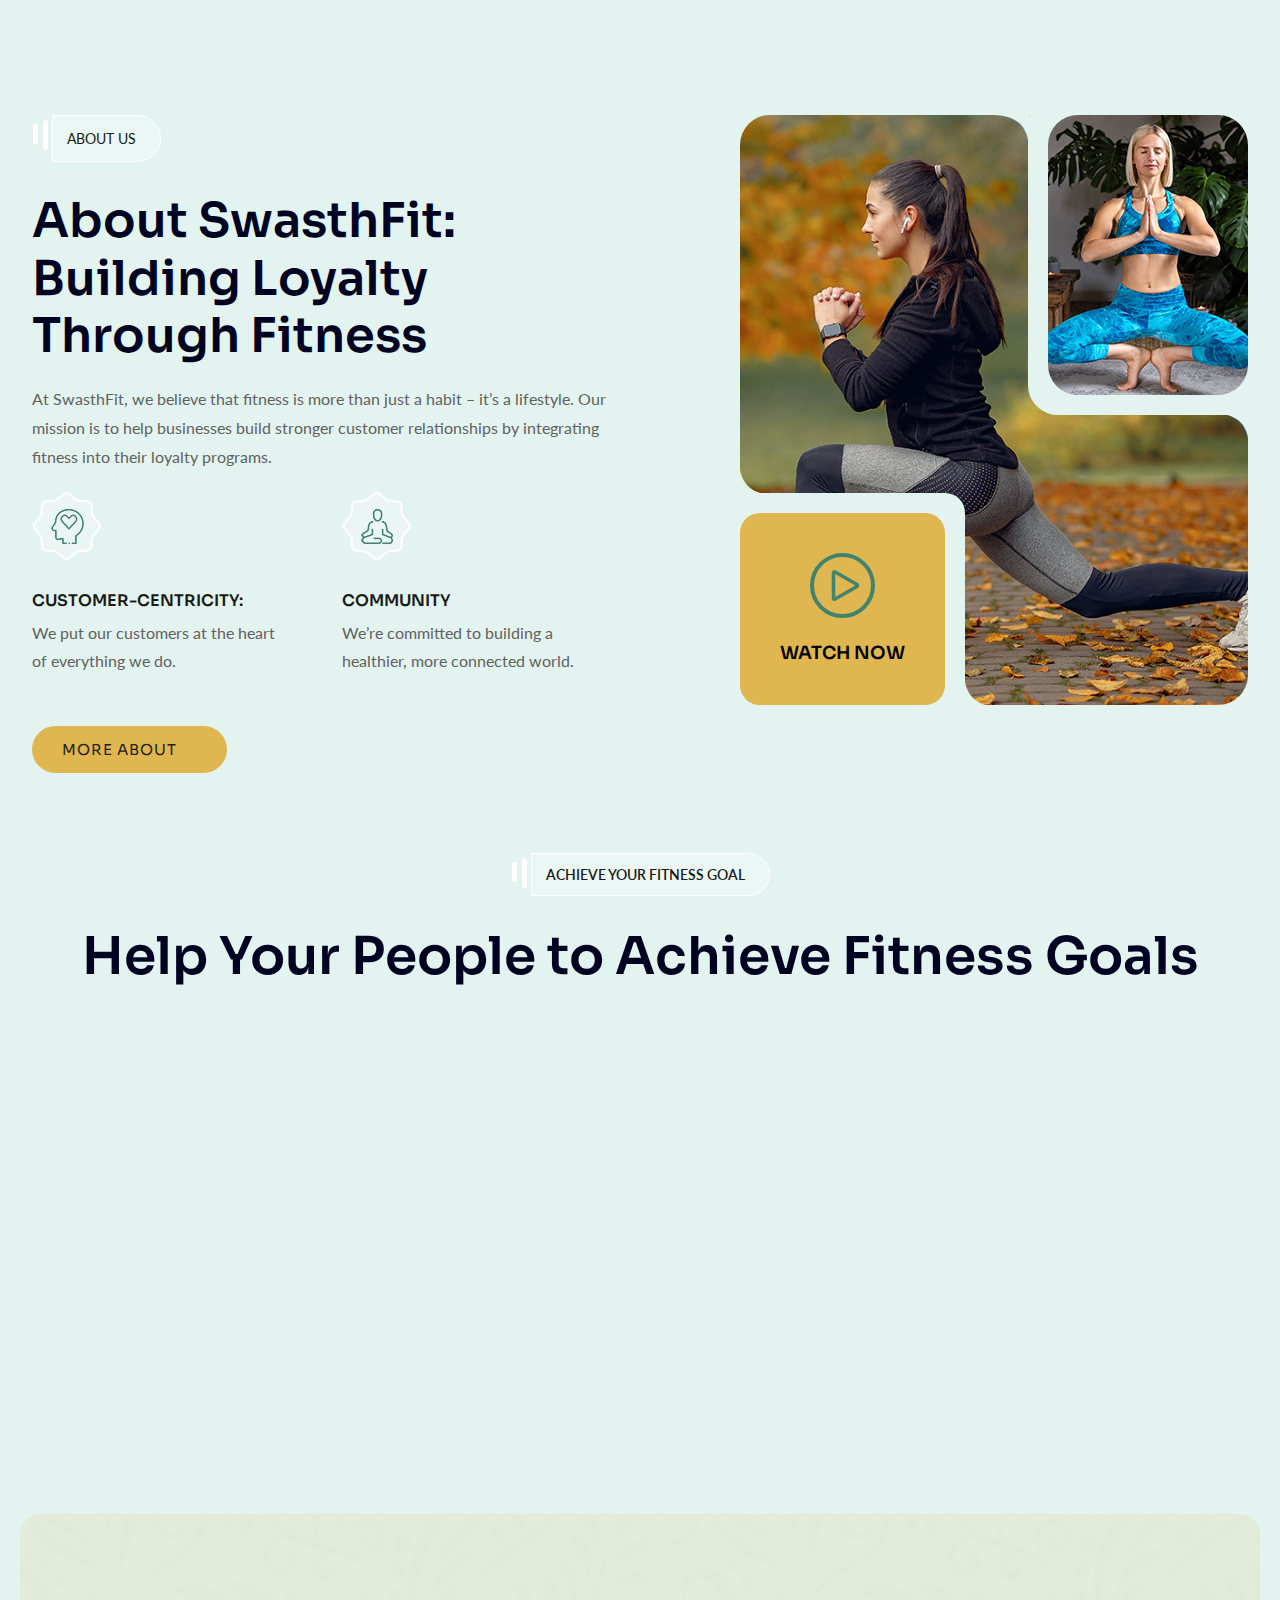
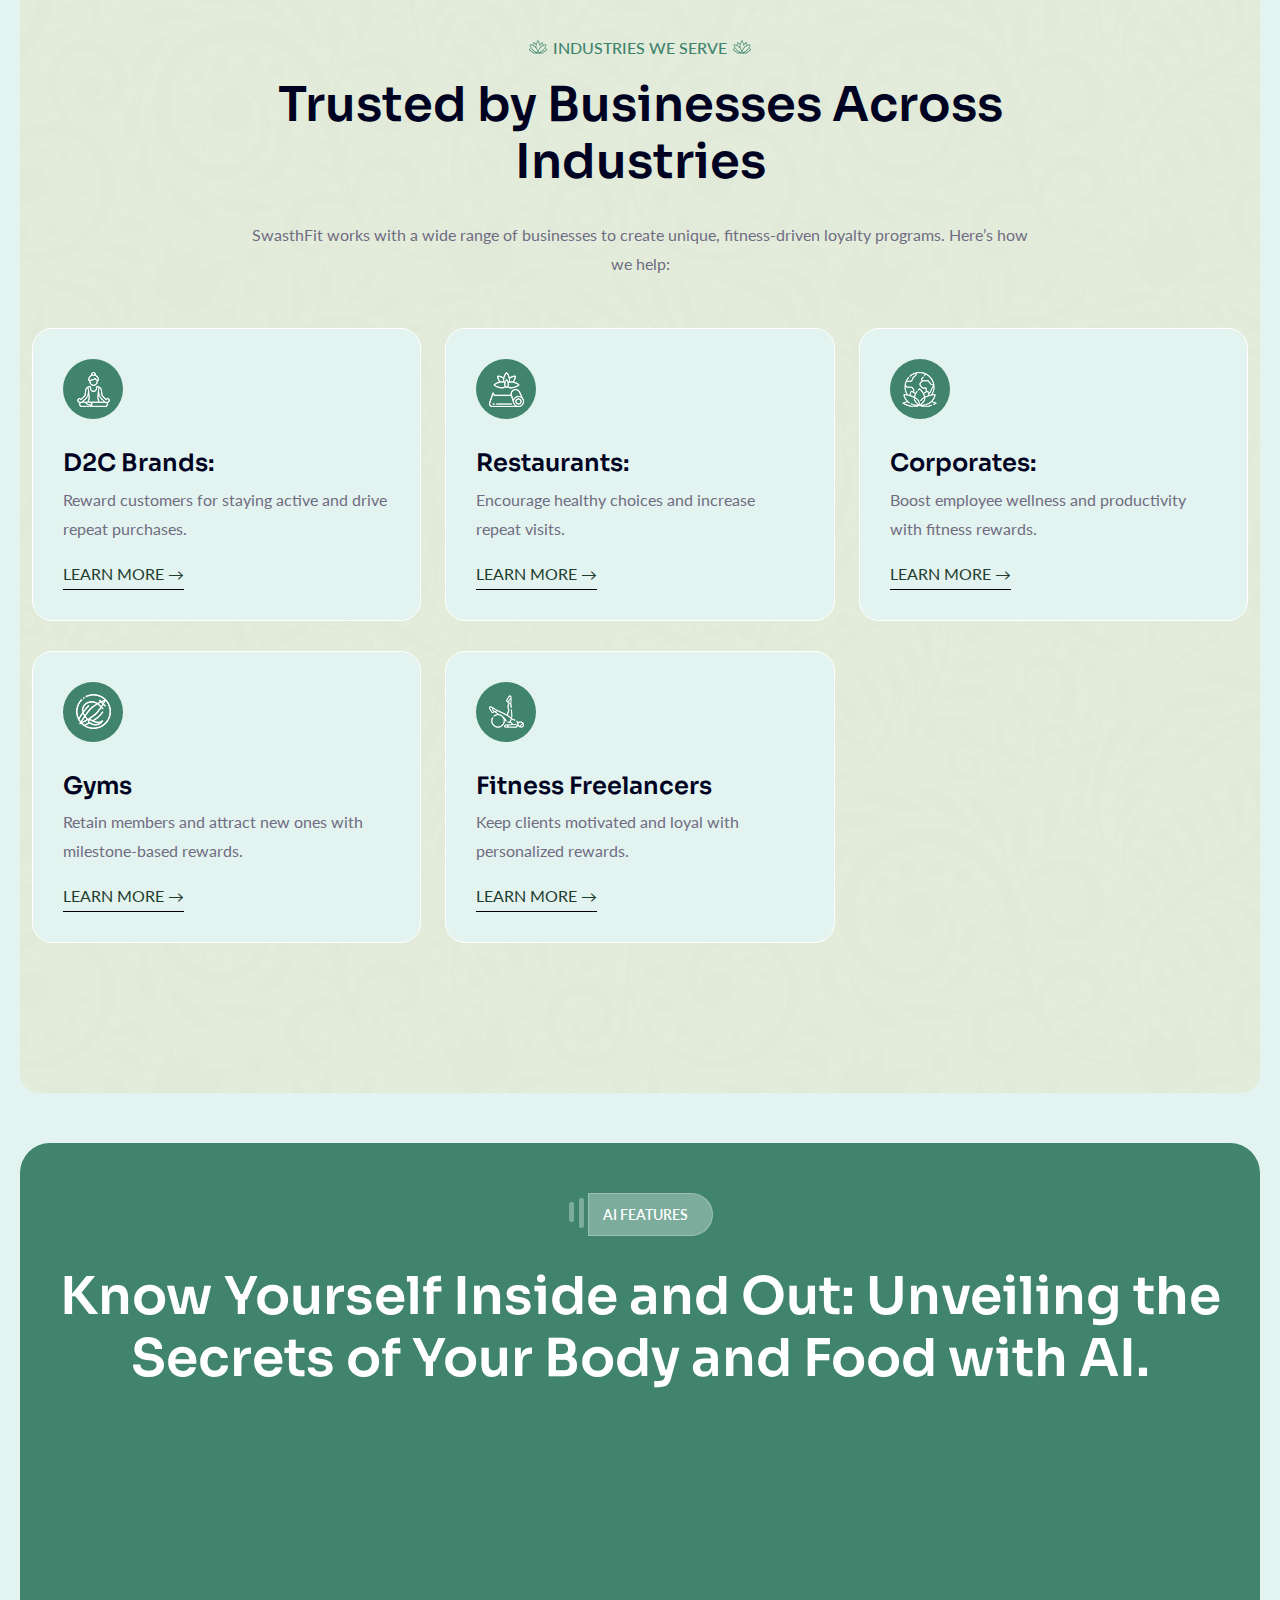
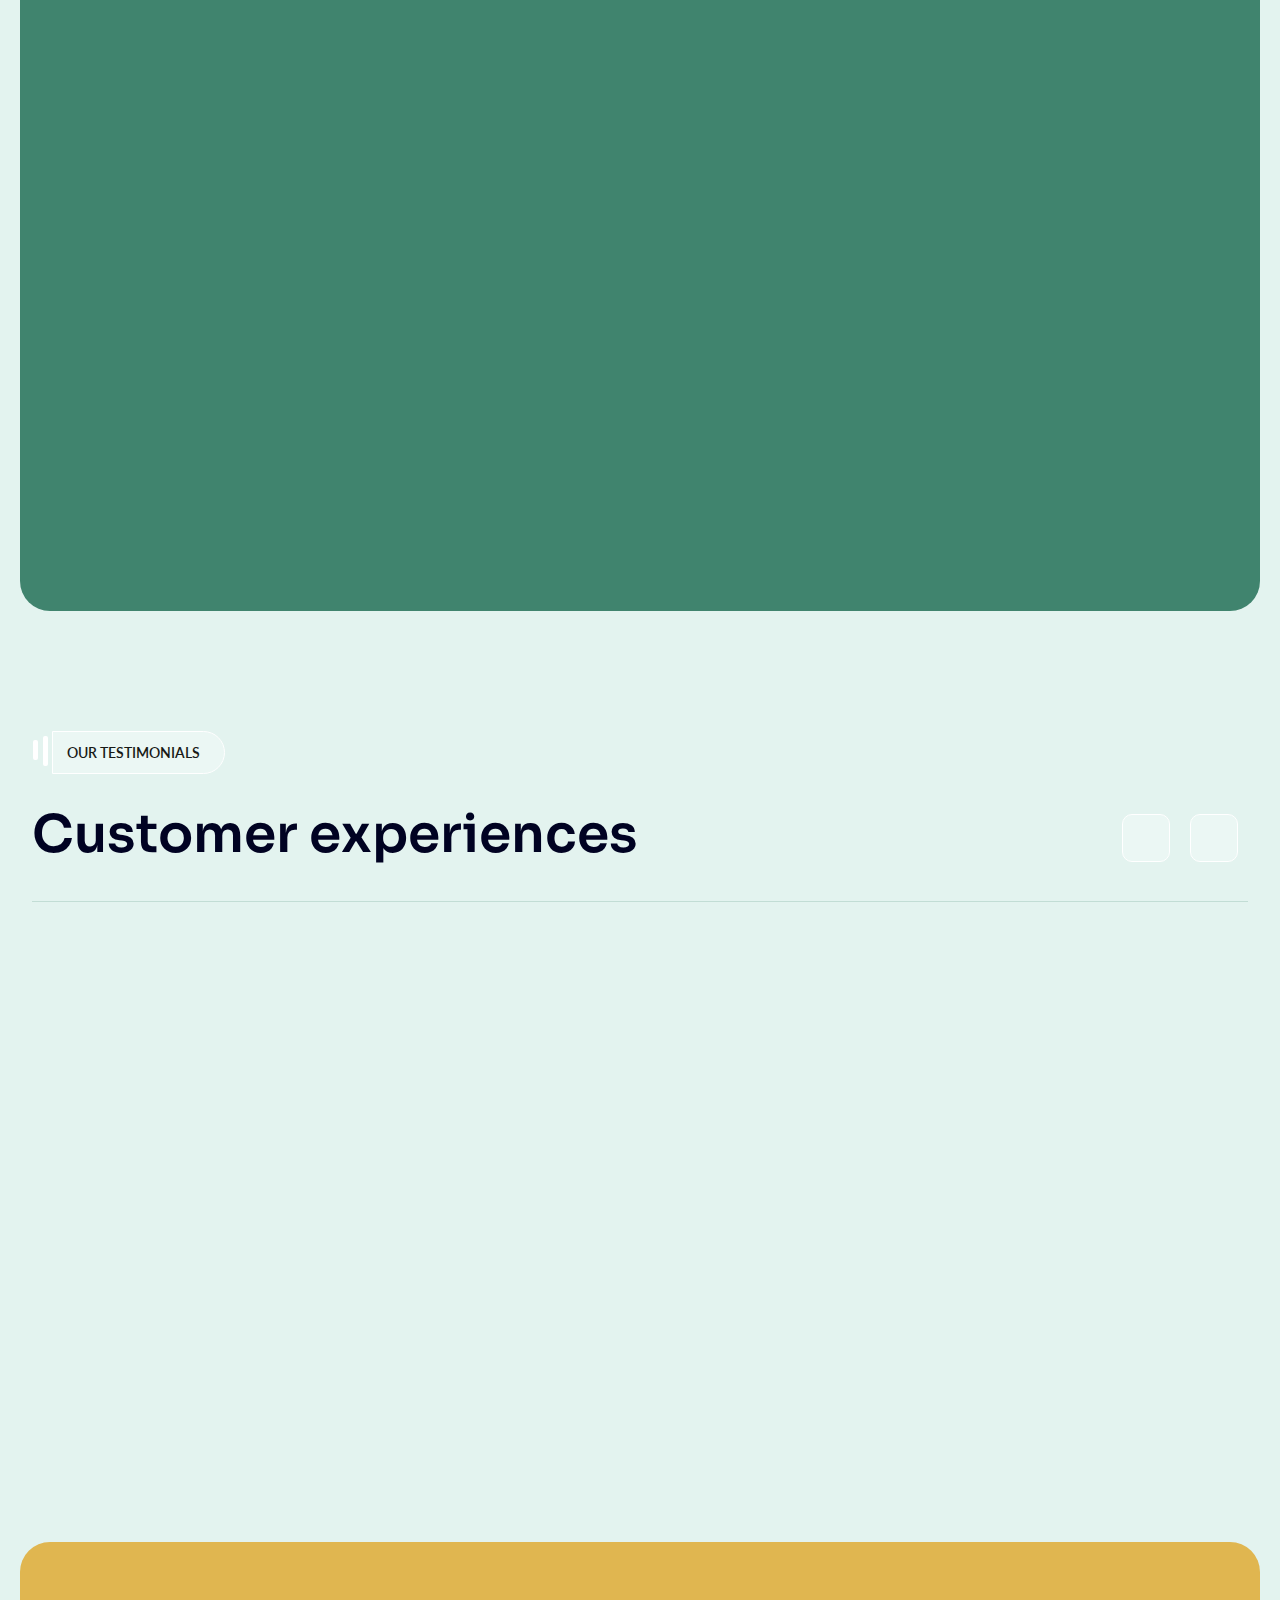
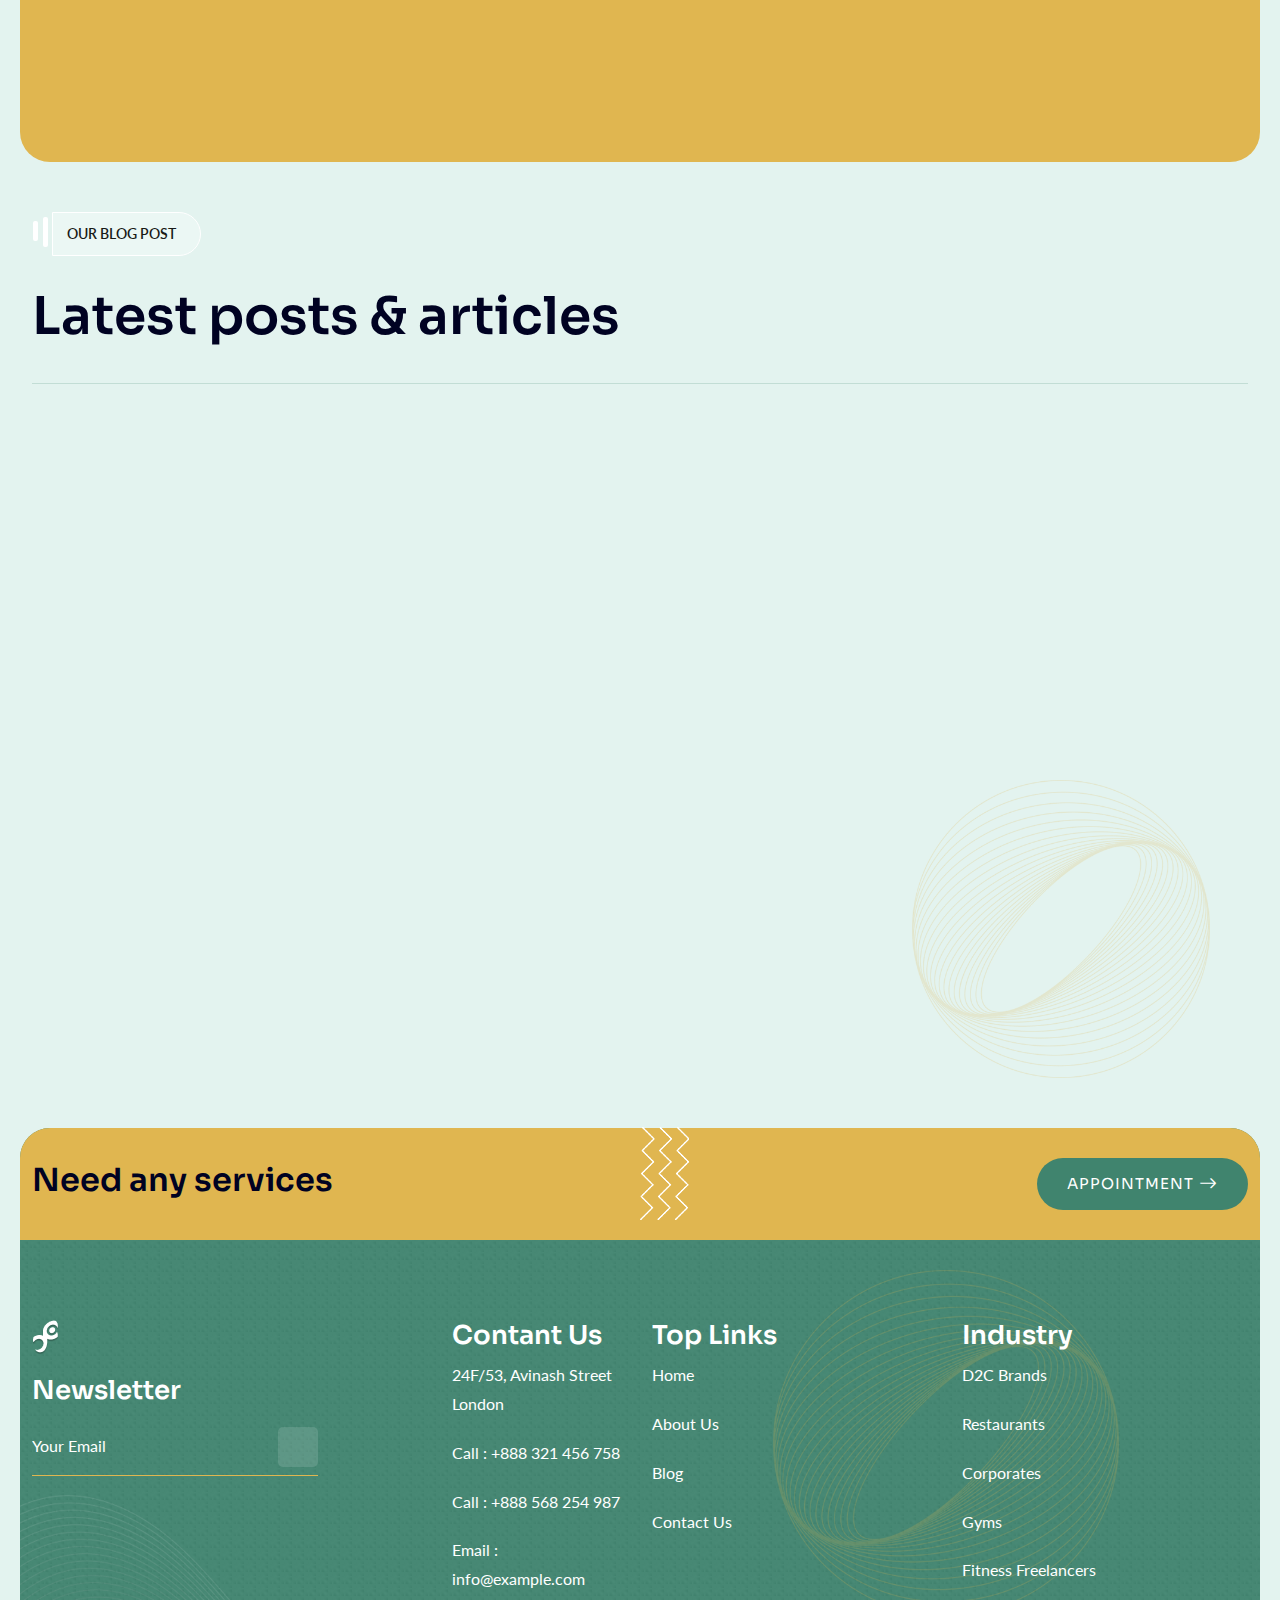
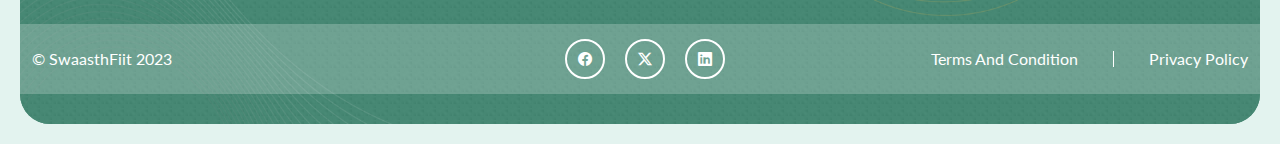
==== commit de89ca01: "most prob last commit" ====
--- a/index.html
+++ b/index.html
@@ -236,7 +236,7 @@
 			<!-- Slider 1 End -->
 			 
 			<!-- Blood test etc Starts -->
-			<div class="blood-test">
+			<div style="display: flex; justify-content: center;"><div class="blood-test">
 				<h3 class="headding">Achieve Your Fitness Goal</h3>
 				<div style="display: flex; flex-wrap: wrap;  justify-content: center;">
 					<button  class="buttons9"> Blood Test</button>
@@ -262,179 +262,213 @@
 					</div>
 					<img id="myImg" width="40%" height="40%"   src="https://www.swasthfit.in/frontend/images/blood.jpg" alt="">
 				</div>
-			</div>
+			</div></div>
 			<!-- Blood test etc End -->
 
-			<!-- 
-			<div class="cardscompo">
-				<h3 style="color: white; padding: 65px 0px 0px 0px;">Help Your People to Achieve Fitness Goal</h3>
-				<div class="cardscompo2">
-				<div style="margin: 0px 5px;" class="containerr">
-
-       
-
-					<div class="cardd">
 			
-						<div class="slidee slidee1">
-			
-							<div class="contentt">
-			
-								<div class="iconn" style="display: flex; justify-content: center; align-items: center;">
-			
-									<img style="height: 100%; " src="https://www.swasthfit.in/frontend/images/goal-img01.png" alt="">
-			
-								</div>
-			
-							</div>
-			
-						</div>
-			
-						<div class="slidee slidee2">
-			
-							<div class="contentt">
-			
-								<h3>Expert Guidance For Better Health
-								</h3>
-			
-								<p>Utilize the expertise & Guidance of a trainer and follow along workout videos to help you reach your fitness goals</p>
-			
-							</div>
-			
-						</div>
-			
-					</div>
-			
+			<div style="display: flex; justify-content: center;">
+				<div class="cardscompo">
+					<h3 style="color: white; padding: 35px 0px 0px 0px; text-align: center;">Help Your People to Achieve Fitness Goal</h3>
+					<div class="cardscompo2">
+					<div style="margin: 0px 5px;" class="containerr">
+	
+		   
+	
+						<div class="cardd">
+				
+							<div class="slidee slidee1">
+				
+								<div class="contentt">
+				
+									<div class="iconn" style="display: flex; justify-content: center; align-items: center;">
+				
+										<img style="height: 100%; " src="https://www.swasthfit.in/frontend/images/goal-img01.png" alt="">
+				
+									</div>
+				
+								</div>
+				
+							</div>
+				
+							<div class="slidee slidee2">
+				
+								<div class="contentt">
+				
+									<h3>Expert Guidance For Better Health
+									</h3>
+				
+									<p>Utilize the expertise & Guidance of a trainer and follow along workout videos to help you reach your fitness goals</p>
+				
+								</div>
+				
+							</div>
+				
+						</div>
+				
+						
+				
+					</div>
+					<div style="margin: 0px 5px;" class="containerr">
+	
+		   
+	
+						<div class="cardd">
+				
+							<div class="slidee slidee1">
+				
+								<div class="contentt">
+				
+									<div class="iconn" style="display: flex; justify-content: center; align-items: center;">
+				
+										<img style="height: 100%; " src="https://www.swasthfit.in/frontend/images/goal-img02.png" alt="">
+				
+									</div>
+				
+								</div>
+				
+							</div>
+				
+							<div class="slidee slidee2">
+				
+								<div class="contentt">
+				
+									<h3>
+				
+										Diet & Food Recipes
+				
+									</h3>
+				
+									<p>Utilize the expertise & Guidance of a trainer and follow along workout videos to help you reach your fitness goals</p>
+				
+								</div>
+				
+							</div>
+				
+						</div>
+				
+						
+				
+					</div>
+					<div style="margin: 0px 5px;" class="containerr">
+	
+		   
+	
+						<div class="cardd">
+				
+							<div class="slidee slidee1">
+				
+								<div class="contentt">
+				
+									<div class="iconn" style="display: flex; justify-content: center; align-items: center;">
+				
+										<img style="height: 100%; " src="https://www.swasthfit.in/frontend/images/goal-img03.png" alt="">
+				
+									</div>
+				
+								</div>
+				
+							</div>
+				
+							<div class="slidee slidee2">
+				
+								<div class="contentt">
+				
+									<h3>
+				
+										Diet & Food Recipes
+				
+									</h3>
+				
+									<p>Utilize the expertise & Guidance of a trainer and follow along workout videos to help you reach your fitness goals</p>
+				
+								</div>
+				
+							</div>
+				
+						</div>
+				
+						
+				
+					</div>
+					<div style="margin: 0px 5px;" class="containerr">
+	
+		   
+	
+						<div class="cardd">
+				
+							<div class="slidee slidee1">
+				
+								<div class="contentt">
+				
+									<div class="iconn" style="display: flex; justify-content: center; align-items: center;">
+				
+										<img style="height: 100%; " src="https://www.swasthfit.in/frontend/images/goal-img04.png" alt="">
+				
+									</div>
+				
+								</div>
+				
+							</div>
+				
+							<div class="slidee slidee2">
+				
+								<div class="contentt">
+				
+									<h3>
+				
+										Customized Packages that fit Your Lifestyle
+				
+									</h3>
+				
+									<p>Utilize the expertise & Guidance of a trainer and follow along workout videos to help you reach your fitness goals</p>
+				
+								</div>
+				
+							</div>
+				
+						</div>
+				
+						
+				
+					</div>
 					
-			
-				</div>
-				<div style="margin: 0px 5px;" class="containerr">
-
-       
-
-					<div class="cardd">
-			
-						<div class="slidee slidee1">
-			
-							<div class="contentt">
-			
-								<div class="iconn" style="display: flex; justify-content: center; align-items: center;">
-			
-									<img style="height: 100%; " src="https://www.swasthfit.in/frontend/images/goal-img02.png" alt="">
-			
-								</div>
-			
-							</div>
-			
-						</div>
-			
-						<div class="slidee slidee2">
-			
-							<div class="contentt">
-			
-								<h3>
-			
-									Hello there!
-			
-								</h3>
-			
-								<p>Utilize the expertise & Guidance of a trainer and follow along workout videos to help you reach your fitness goals</p>
-			
-							</div>
-			
-						</div>
-			
-					</div>
-			
-					
-			
-				</div>
-				<div style="margin: 0px 5px;" class="containerr">
-
-       
-
-					<div class="cardd">
-			
-						<div class="slidee slidee1">
-			
-							<div class="contentt">
-			
-								<div class="iconn" style="display: flex; justify-content: center; align-items: center;">
-			
-									<img style="height: 100%; " src="https://www.swasthfit.in/frontend/images/goal-img03.png" alt="">
-			
-								</div>
-			
-							</div>
-			
-						</div>
-			
-						<div class="slidee slidee2">
-			
-							<div class="contentt">
-			
-								<h3>
-			
-									Hello there!
-			
-								</h3>
-			
-								<p>Utilize the expertise & Guidance of a trainer and follow along workout videos to help you reach your fitness goals</p>
-			
-							</div>
-			
-						</div>
-			
-					</div>
-			
-					
-			
-				</div>
-				<div style="margin: 0px 5px;" class="containerr">
-
-       
-
-					<div class="cardd">
-			
-						<div class="slidee slidee1">
-			
-							<div class="contentt">
-			
-								<div class="iconn" style="display: flex; justify-content: center; align-items: center;">
-			
-									<img style="height: 100%; " src="https://www.swasthfit.in/frontend/images/goal-img04.png" alt="">
-			
-								</div>
-			
-							</div>
-			
-						</div>
-			
-						<div class="slidee slidee2">
-			
-							<div class="contentt">
-			
-								<h3>
-			
-									Hello there!
-			
-								</h3>
-			
-								<p>Utilize the expertise & Guidance of a trainer and follow along workout videos to help you reach your fitness goals</p>
-			
-							</div>
-			
-						</div>
-			
-					</div>
-			
-					
-			
-				</div>
-				
-			</div>
-			
-			</div>
-			 -->
+				</div>
+				</div>
+			</div>
+<!-- 			 
+			 <h2>Responsive Column Cards</h2>
+			 <p>Resize the browser window to see the effect.</p>
+			 
+			 <div class="rowww">
+			   <div class="columnnn">
+				 <div class="carddd1">
+				   <h4 style="position: relative; top: 80%;">Expert Guidance For Better Health</h4>
+				   
+				 </div>
+			   </div>
+			 
+			   <div class="columnnn">
+				 <div class="carddd2">
+				   <h4>Diet & Food Recipes</h4>
+				  
+				   
+				 </div>
+			   </div>
+			   
+			   <div class="columnnn">
+				 <div class="carddd3">
+				   <h4>Diet & Food Recipes</h4>
+				   
+				 </div>
+			   </div>
+			   
+			   <div class="columnnn">
+				 <div class="carddd4">
+				   <h4>Customized Packages that Fit Your Lifestyle</h4>
+				   
+				 </div>
+			   </div>
+			 </div> -->
 
 			<!--AI Features Starts-->
 			<div  class="aiF">
@@ -1553,4 +1587,5 @@
 
 </body>
 
-</html>+</html>
+
--- a/assets/css/style.css
+++ b/assets/css/style.css
@@ -11397,6 +11397,10 @@
 
 }
 
+.cardd{
+  height: 350px;
+}
+
 .containerr .cardd .iconn .fa {
 
   position: absolute;
@@ -11471,7 +11475,7 @@
 
 .containerr .cardd:hover .slidee.slidee2{
 
-  transform: translateY(0);
+  transform: translateY(-50px);
 
 }
 
@@ -17167,17 +17171,17 @@
 
 .cardscompo{
   background: black;
- width: 95vw; display: flex; align-items: center; flex-direction: column; height: 70vh;
+ width: 95vw; display: flex; align-items: center; flex-direction: column;
+ border-radius: 35px;
+ margin-top: 16px;
 }
 .cardscompo2{
   display: flex;
-}
-
-@media screen and (max-width:520px) {
-  .cardscompo{
-    height: 105vh;
-    
-  }
+  flex-wrap: wrap;
+}
+
+@media screen and (max-width:820px) {
+  
   .cardscompo2{
     flex-direction: column;
   }
@@ -17290,6 +17294,53 @@
 
 }
 
+.columnnn {
+  float: left;
+  width: 20%;
+  padding: 0 10px;
+  
+}
+
+/* Remove extra left and right margins, due to padding */
+.rowww {margin: 0 -5px; display: flex; justify-content: center;}
+
+/* Clear floats after the columns */
+.rowww:after {
+  content: "";
+  display: table;
+  clear: both;
+}
+
+/* Responsive columns */
+@media screen and (max-width: 600px) {
+  .columnnn {
+    width: 100%;
+    display: block;
+    margin-bottom: 20px;
+  }
+}
+
+/* Style the counter cards */
+.carddd1, .carddd2, .carddd3, .carddd4 {
+  box-shadow: 0 4px 8px 0 rgba(0, 0, 0, 0.2);
+  padding: 16px;
+  text-align: center;
+  background-color: #f1f1f1;
+  height: 250px;
+}
+.carddd1{
+  background-image: url("https://www.swasthfit.in/frontend/images/goal-img01.png");
+  filter: opacity(50%);
+}
+.carddd2{
+  background-image: url("https://www.swasthfit.in/frontend/images/goal-img02.png");
+}
+.carddd3{
+  background-image: url("https://www.swasthfit.in/frontend/images/goal-img03.png");
+}
+.carddd4{
+  background-image: url("https://www.swasthfit.in/frontend/images/goal-img04.png");
+}
 
         
 
